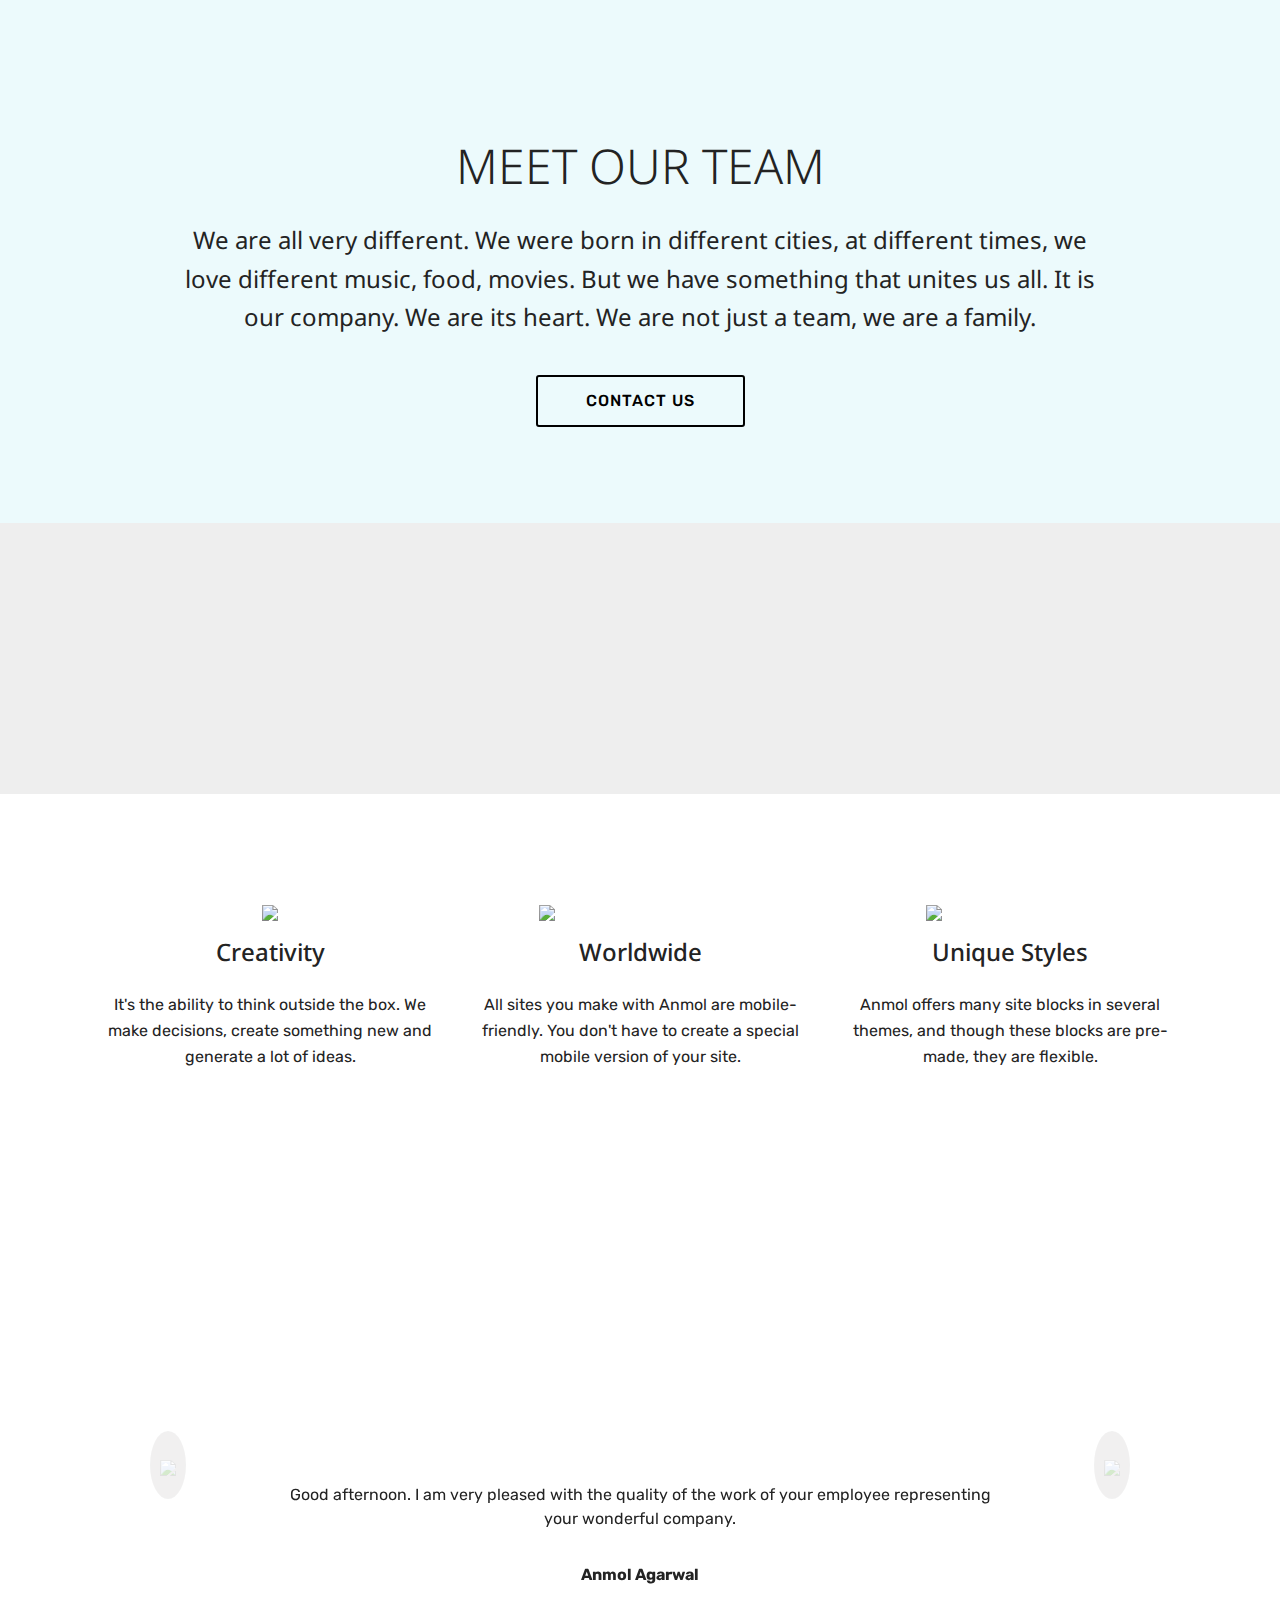
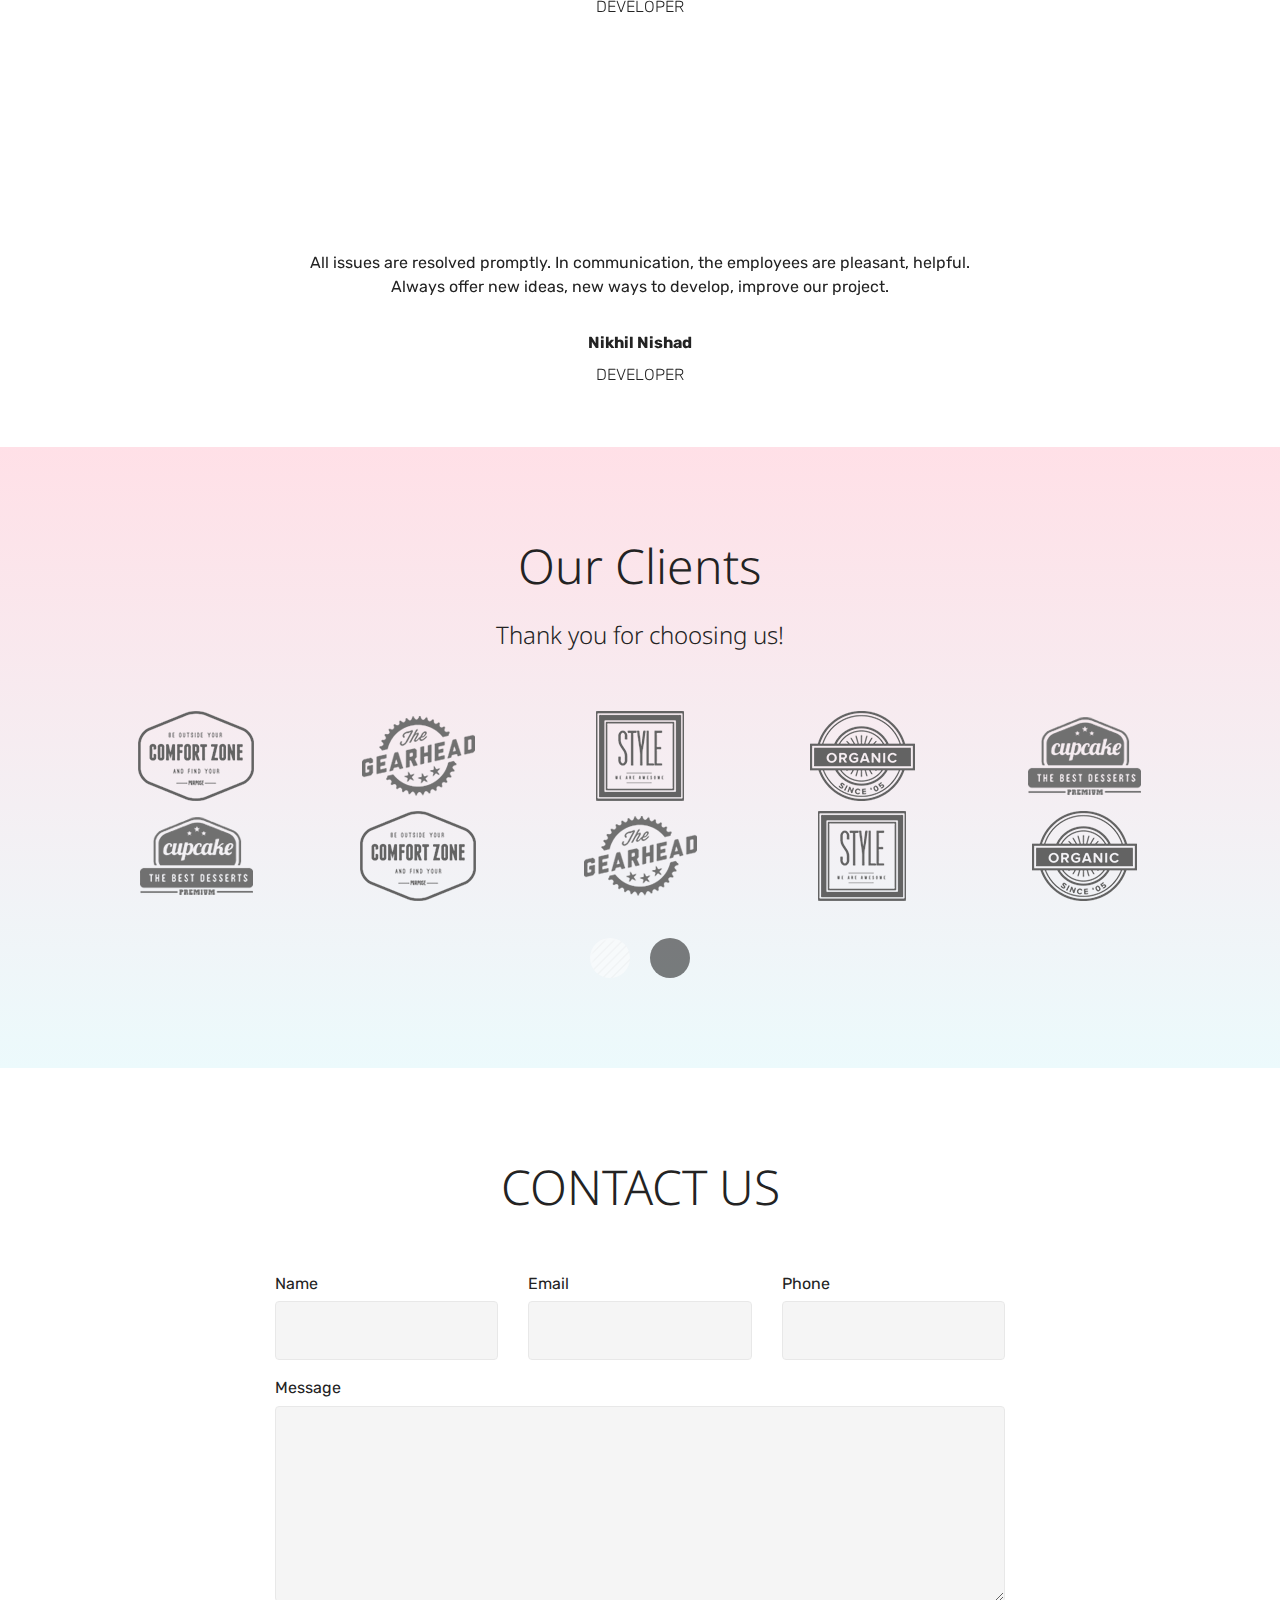
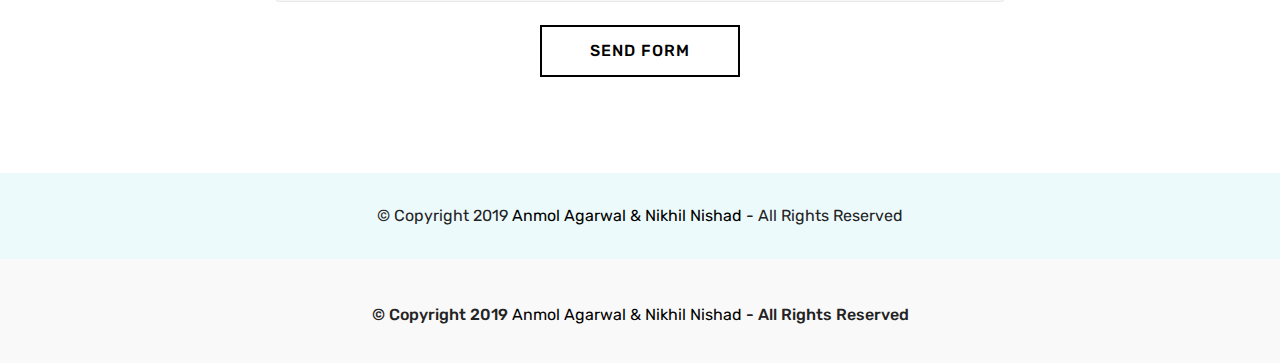
==== Team.html @ 80d2af0b "first commit" ====
<!DOCTYPE html>
<!-- saved from url=(0063)https://Anmol.com/bootstrap-template/about-us-page-template/ -->
<html class="desktop mbr-site-loaded gr__Anmol_com"><head><meta http-equiv="Content-Type" content="text/html; charset=UTF-8">
  <!-- Site made with Anmol Website Builder v4.3.5, https://Anmol.com -->
  
  <meta http-equiv="X-UA-Compatible" content="IE=edge">
  <meta name="generator" content="Anmol v4.3.5, Anmol.com">
  <meta name="viewport" content="width=device-width, initial-scale=1">
  <link rel="shortcut icon" href="https://Anmol.com/bootstrap-template/about-us-page-template/assets/images/logo2.png" type="image/x-icon">
  <meta name="description" content="Latest Bootstrap HTML5 About Us Page Template - Free Download">
  <title>About Us</title>
  <link rel="stylesheet" href="./Free HTML Bootstrap About Us Page Template_files/Anmol-icons.css">
  <link rel="stylesheet" href="./Free HTML Bootstrap About Us Page Template_files/tether.min.css">
  <link rel="stylesheet" href="./Free HTML Bootstrap About Us Page Template_files/bootstrap.min.css">
  <link rel="stylesheet" href="./Free HTML Bootstrap About Us Page Template_files/bootstrap-grid.min.css">
  <link rel="stylesheet" href="./Free HTML Bootstrap About Us Page Template_files/bootstrap-reboot.min.css">
  <link rel="stylesheet" href="./Free HTML Bootstrap About Us Page Template_files/style.css">
  <link rel="stylesheet" href="./Free HTML Bootstrap About Us Page Template_files/style(1).css">
  <link rel="stylesheet" href="./Free HTML Bootstrap About Us Page Template_files/mbr-additional.css" type="text/css">
  
  
  
</head>
<body data-gr-c-s-loaded="true"><section id="top-1" class="engine"> Anmol v4.3.5</section>



<!--
<section class="menu cid-qyvfob1Ur0" once="menu" id="menu2-6" data-rv-view="756">

    

    <nav class="navbar navbar-expand beta-menu navbar-dropdown align-items-center navbar-fixed-top navbar-toggleable-sm">
        <button class="navbar-toggler navbar-toggler-right" type="button" data-toggle="collapse" data-target="#navbarSupportedContent" aria-controls="navbarSupportedContent" aria-expanded="false" aria-label="Toggle navigation">
            <div class="hamburger">
                <span></span>
                <span></span>
                <span></span>
                <span></span>
            </div>
        </button>
        <div class="menu-logo">
            <div class="navbar-brand">
                
                <span class="navbar-caption-wrap"><a class="navbar-caption text-black display-4" href="https://fineanmol.github.io/">
                        About Us 
                    </a></span>
            </div>
        </div>
         <div class="collapse navbar-collapse" id="navbarSupportedContent">
            <ul class="navbar-nav nav-dropdown" data-app-modern-menu="true"><li class="nav-item dropdown"><a class="nav-link link dropdown-toggle text-black display-4" href="https://Anmol.com/bootstrap-template/about-us-page-template/#" data-toggle="dropdown-submenu" aria-expanded="false">
                        
                        BLOCK DEMOS 1</a><div class="dropdown-menu"><a class="dropdown-item text-black display-4" href=#>Slider Header Demo</a><a class="dropdown-item text-black display-4" href="https://Anmol.com/bootstrap-template/video-background.html">Video Background Demo</a><a class="dropdown-item text-black display-4" href="https://Anmol.com/bootstrap-template/footer-template.html">Footer Template</a><a class="dropdown-item text-black display-4" href="https://Anmol.com/bootstrap-template/table-template.html">Table Template</a><a class="dropdown-item text-black display-4" href="https://Anmol.com/bootstrap-template/carousel-template.html">Carousel Template</a><a class="dropdown-item text-black display-4" href="https://Anmol.com/bootstrap-template/blog.html">Gallery Template</a><a class="dropdown-item text-black display-4" href="https://Anmol.com/bootstrap-template/menu-template.html">Menu Template</a><a class="dropdown-item text-black display-4" href="https://Anmol.com/bootstrap-template/navigation-menu-template.html">Navigation Menu Template</a><a class="dropdown-item text-black display-4" href="https://Anmol.com/bootstrap-template/navbar-template.html">Navbar Template</a><a class="dropdown-item text-black display-4" href="https://Anmol.com/bootstrap-template/header-template.html">Header Template</a><a class="dropdown-item text-black display-4" href="https://Anmol.com/bootstrap-template/registration-form-template.html">Registration Form Template</a><a class="dropdown-item text-black display-4" href="https://Anmol.com/bootstrap-template/grid-template.html">Grid Template</a><a class="dropdown-item text-black display-4" href="https://Anmol.com/bootstrap-template/social-network-template.html">Social Network Template</a><a class="dropdown-item text-black display-4" href="https://Anmol.com/bootstrap-template/parallax-template.html">Parallax Template</a><a class="dropdown-item text-black display-4" href="https://Anmol.com/bootstrap-template/parallax-scrolling-template.html">Parallax Scrolling Template</a></div></li>
                <li class="nav-item dropdown"><a class="nav-link link dropdown-toggle text-black display-4" href="https://Anmol.com/bootstrap-template/about-us-page-template/#" data-toggle="dropdown-submenu" aria-expanded="false">
                        
                        BLOCK DEMOS 2</a><div class="dropdown-menu"><a class="dropdown-item text-black display-4" href="https://Anmol.com/bootstrap-template/shopping-cart-template.html">Shopping Cart Template</a><a class="dropdown-item text-black display-4" href="https://Anmol.com/bootstrap-template/contact-form-template.html">Contact Form Template</a><a class="dropdown-item text-black display-4" href="https://Anmol.com/bootstrap-template/list-template.html">List Template</a><a class="dropdown-item text-black display-4" href="https://Anmol.com/bootstrap-template/video-template.html">Video Template</a><a class="dropdown-item text-black display-4" href="https://Anmol.com/bootstrap-template/photo-gallery-template.html">Photo Gallery Template</a><a class="dropdown-item text-black display-4" href="https://Anmol.com/bootstrap-template/map-template.html">Map Template</a><a class="dropdown-item text-black display-4" href="https://Anmol.com/bootstrap-template/faq-template.html">FAQ Template</a><a class="dropdown-item text-black display-4" href="https://Anmol.com/bootstrap-template/slider-template.html">Slider Template</a><a class="dropdown-item text-black display-4" href="https://Anmol.com/bootstrap-template/background-template.html">Video Background Template</a><a class="dropdown-item text-black display-4" href="https://Anmol.com/bootstrap-template/documentation-template.html">Documentation Template</a><a class="dropdown-item text-black display-4" href="https://Anmol.com/bootstrap-template/article-template.html">Article Template</a><a class="dropdown-item text-black display-4" href="https://Anmol.com/bootstrap-template/google-maps-template.html">Google Maps Template</a><a class="dropdown-item text-black display-4" href="https://Anmol.com/bootstrap-template/form-templates.html">Form Templates </a><a class="dropdown-item text-black display-4" href="https://Anmol.com/bootstrap-template/tab-template.html">Tab Template</a><a class="dropdown-item text-black display-4" href="https://Anmol.com/bootstrap-template/video-gallery-template.html">Video Gallery Template</a></div></li>
                
                <li class="nav-item dropdown">
                    <a class="nav-link link dropdown-toggle text-black display-4" href="https://Anmol.com/bootstrap-template/about-us-page-template/#" data-toggle="dropdown-submenu" aria-expanded="false">SITE TEMPLATES 1</a><div class="dropdown-menu"><a class="dropdown-item text-black display-4" href="https://Anmol.com/bootstrap-template/one-page.html">Bootstrap One Page Template<br></a><a class="dropdown-item text-black display-4" href="https://Anmol.com/bootstrap-template/blog.html">Bootstrap Blog Template Demo<br></a><a class="dropdown-item text-black display-4" href="https://Anmol.com/bootstrap-template/real-estate-template/">Bootstrap Real Estate Template<br></a><a class="dropdown-item text-black display-4" href="https://Anmol.com/bootstrap-template/restaurant-template/">Bootstrap Restaurant Template<br></a><a class="dropdown-item text-black display-4" href="https://Anmol.com/bootstrap-template/travel-template/">Bootstrap Travel Template<br></a><a class="dropdown-item text-black display-4" href="https://Anmol.com/bootstrap-template/wedding-template/">Bootstrap Wedding Template<br></a><a class="dropdown-item text-black display-4" href="https://Anmol.com/bootstrap-template/hotel-template/">Bootstrap Hotel Template<br></a><a class="dropdown-item text-black display-4" href="https://Anmol.com/bootstrap-template/landing-page-template/">Bootstrap Landing Page Template<br></a><a class="dropdown-item text-black display-4" href="https://Anmol.com/bootstrap-template/news-template/">News Template<br></a><a class="dropdown-item text-black display-4" href="https://Anmol.com/bootstrap-template/profile-template/">Bootstrap Profile Template<br></a><a class="dropdown-item text-black display-4" href="https://Anmol.com/bootstrap-template/education-template/">Bootstrap Education Template<br></a><a class="dropdown-item text-black display-4" href="https://Anmol.com/bootstrap-template/coming-soon-template/">Bootstrap Coming Soon Template<br></a><a class="dropdown-item text-black display-4" href="https://Anmol.com/bootstrap-template/error-page-template/">Bootstrap Error Page Template<br></a><a class="dropdown-item text-black display-4" href="https://Anmol.com/bootstrap-template/event-template/">Bootstrap Event Template<br></a></div>
                </li><li class="nav-item dropdown"><a class="nav-link link dropdown-toggle text-black display-4" href="https://Anmol.com/bootstrap-template/about-us-page-template/#" aria-expanded="false" data-toggle="dropdown-submenu">SITE TEMPLATES 2</a><div class="dropdown-menu"><a class="dropdown-item text-black display-4" href="https://Anmol.com/bootstrap-template/about-us-page-template/" aria-expanded="false">Bootstrap About Us Page Template</a><a class="dropdown-item text-black display-4" href="https://Anmol.com/bootstrap-template/agency-template/" aria-expanded="false">Bootstrap Agency Template</a><a class="dropdown-item text-black display-4" href="https://Anmol.com/bootstrap-template/application-template/" aria-expanded="false">Bootstrap Application Template</a><a class="dropdown-item text-black display-4" href="https://Anmol.com/bootstrap-template/business-template/" aria-expanded="false">Bootstrap Business Template</a><a class="dropdown-item text-black display-4" href="https://Anmol.com/bootstrap-template/corporate-template/" aria-expanded="false">Bootstrap Corporate Template</a><a class="dropdown-item text-black display-4" href="https://Anmol.com/bootstrap-template/homepage-template/" aria-expanded="false">Bootstrap Homepage Template</a><a class="dropdown-item text-black display-4" href="https://Anmol.com/bootstrap-template/magazine-template/" aria-expanded="false">Bootstrap Magazine Template</a><a class="dropdown-item text-black display-4" href="https://Anmol.com/bootstrap-template/agency-template/multi-page-template.html" aria-expanded="false">Bootstrap Multi Page Template</a><a class="dropdown-item text-black display-4" href="https://Anmol.com/bootstrap-template/personal-website-template/" aria-expanded="false">Personal Website Template</a><a class="dropdown-item text-black display-4" href="https://Anmol.com/bootstrap-template/photography-template/" aria-expanded="false">Bootstrap Photography Template</a><a class="dropdown-item text-black display-4" href="https://Anmol.com/bootstrap-template/store-template/" aria-expanded="false">Bootstrap Store Template</a><a class="dropdown-item text-black display-4" href="https://Anmol.com/bootstrap-template/web-application-template/" aria-expanded="false">Bootstrap Web Application Template</a></div></li>
                
                <li class="nav-item dropdown">
                    <a class="nav-link link text-black dropdown-toggle display-4" href="https://Anmol.com/bootstrap-template/about-us-page-template/#" data-toggle="dropdown-submenu" aria-expanded="false">
                        SITE TEMPLATES 3</a><div class="dropdown-menu">
                    <a class="text-black dropdown-item display-4" href="https://Anmol.com/bootstrap-template/bootstrap-basic-template/">Bootstrap Basic Template<br></a>
                    <a class="text-black dropdown-item display-4" href="https://Anmol.com/bootstrap-template/bootstrap-starter-template/">Bootstrap Starter Template<br></a>
                    <a class="text-black dropdown-item display-4" href="https://Anmol.com/bootstrap-template/download-bootstrap-template/">Download Bootstrap Template<br></a>
                    <a class="text-black dropdown-item display-4" href="https://Anmol.com/bootstrap-template/bootstrap-login-page-template/">Bootstrap Login Form Template<br></a>
                    <a class="text-black dropdown-item display-4" href="https://Anmol.com/bootstrap-template/bootstrap-single-page-template/">Bootstrap Single Page Template<br></a>
                    <a class="text-black dropdown-item display-4" href="https://Anmol.com/bootstrap-template/bootstrap-ecommerce-template/">Bootstrap eCommerce Template<br></a>
                    <a class="text-black dropdown-item display-4" href="https://Anmol.com/bootstrap-template/bootstrap-portfolio-template/">Bootstrap Portfolio Template<br></a>
                    <a class="text-black dropdown-item display-4" href="https://Anmol.com/bootstrap-template/bootstrap-one-page-template/">Bootstrap One Page Template<br></a>
                    <a class="text-black dropdown-item display-4" href="https://Anmol.com/bootstrap-template/best-bootstrap-templates/">Best Bootstrap Templates<br></a>
                    <a class="text-black dropdown-item display-4" href="https://Anmol.com/bootstrap-template/free-html5-bootstrap-templates/">Free html5 Bootstrap Templates<br></a>
                    <a class="text-black dropdown-item display-4" href="https://Anmol.com/bootstrap-template/premium-bootstrap-templates/">Premium Bootstrap Templates<br></a>
                    <a class="text-black dropdown-item display-4" href="https://Anmol.com/bootstrap-template/bootstrap-responsive-website-templates/">Bootstrap Responsive Website Templates<br></a>
                    <a class="text-black dropdown-item display-4" href="https://Anmol.com/bootstrap-template/bootstrap-page-templates/">Bootstrap Page Templates<br></a>
                    <a class="text-black dropdown-item display-4" href="https://Anmol.com/bootstrap-template/simple-bootstrap-template/">Simple Bootstrap Template<br></a>
                    <a class="text-black dropdown-item display-4" href="https://Anmol.com/bootstrap-template/bootstrap-design-templates/">Bootstrap Design Templates<br></a>
                    <a class="text-black dropdown-item display-4" href="https://Anmol.com/bootstrap-template/bootstrap-templates-examples/">Bootstrap Templates Examples<br></a>
                    <a class="text-black dropdown-item display-4" href="https://Anmol.com/bootstrap-template/bootstrap-landing-page-template/">Bootstrap Landing Page Template<br></a>
                    <a class="text-black dropdown-item display-4" href="https://Anmol.com/bootstrap-template/bootstrap-theme-template/">Bootstrap Theme Template<br></a>
                    <a class="text-black dropdown-item display-4" href="https://Anmol.com/bootstrap-template/bootstrap-layout-templates/">Bootstrap Layout Templates<br></a>
                    <a class="text-black dropdown-item display-4" href="https://Anmol.com/bootstrap-template/bootstrap-sample-template/">Bootstrap Sample Template<br></a>
                    <a class="text-black dropdown-item display-4" href="https://Anmol.com/bootstrap-template/bootstrap-basic-template/">Bootstrap Basic Template<br></a></div>
                </li>
                
                
                </ul>
            <div class="navbar-buttons mbr-section-btn"><a class="btn btn-sm btn-primary display-4" href="https://Anmol.com/Anmol-free-templates.zip">
                    
                    DOWNLOAD NOW!</a></div>
        </div>
    </nav>
</section>
-->

<section class="header1 cid-qyvisAZ1Bw" id="header1-7" data-rv-view="758">

    

    

    <div class="container">
        <div class="row justify-content-md-center">
            <div class="mbr-white col-md-10">
                
                <h3 class="mbr-section-subtitle align-center mbr-light pb-3 mbr-fonts-style display-2">MEET OUR TEAM</h3>
                <p class="mbr-text align-center pb-3 mbr-fonts-style display-5">
                    We are all very different. We were born in different cities, at different times, we love different music, food, movies. But we have something that unites us all. It is our company. We are its heart. We are not just a team, we are a family.
                </p>
                <div class="mbr-section-btn align-center"><a class="btn btn-md btn-black-outline display-4" href="https://Anmol.com/bootstrap-template/about-us-page-template/index.html#form1-4">
                        CONTACT US</a></div>
            </div>
        </div>
    </div>

</section>

<section class="header1 cid-qyvcqB36eR" id="header1-0" data-rv-view="761">

    

    

    <div class="container">
        <div class="row justify-content-md-center">
            <div class="mbr-white col-md-10">
                
                
                
                
            </div>
        </div>
    </div>

</section>

<section class="features1 cid-qyvcAqZyNq" id="features1-1" data-rv-view="764">
    
    

    
    <div class="container">
        <div class="media-container-row">

            <div class="card p-3 col-12 col-md-6 col-lg-4">
               <!-- <div class="card-img pb-3">
                    
                    <span class="mbr-iconfont mbri-users" style="color: rgb(0, 0, 0);" media-simple="true"></span>
                </div>-->
                <div class="card-box"><center>
                    <img src="C:\Users\Anmol\Desktop\Free HTML Bootstrap About Us Page Template_files\Creativity.jpg" ></center>
                    <h4 class="card-title py-3 mbr-fonts-style display-5">
                        Creativity</h4>
                    <p class="mbr-text mbr-fonts-style display-7">
                        It's the ability to think outside the box. We make decisions, create something new and generate a lot of ideas.
                    </p>
                </div>
            </div>

            <div class="card p-3 col-12 col-md-6 col-lg-4">
                <!--<div class="card-img pb-3">
                    <span class="mbr-iconfont mbri-globe" style="color: rgb(0, 0, 0);" media-simple="true"></span>
                </div>-->
                <div class="card-box">
                     <img src="C:\Users\Anmol\Desktop\Free HTML Bootstrap About Us Page Template_files\worldwide.jpg"  style="margin-left: 20%"></center>
                    <h4 class="card-title py-3 mbr-fonts-style display-5">
                        Worldwide</h4>
                    <p class="mbr-text mbr-fonts-style display-7">
                        All sites you make with Anmol are mobile-friendly. You don't have to create a special mobile version of your site.
                    </p>
                </div>
            </div>

            <div class="card p-3 col-12 col-md-6 col-lg-4">
                <!--<div class="card-img pb-3">
                    <span class="mbr-iconfont mbri-smile-face" style="color: rgb(0, 0, 0);" media-simple="true"></span>
                </div>-->
                <div class="card-box">
                     <img src="C:\Users\Anmol\Desktop\Free HTML Bootstrap About Us Page Template_files\unique.jpg" style="margin-left: 25%;margin-right: 50%"></center>
                    <h4 class="card-title py-3 mbr-fonts-style display-5">
                        Unique Styles
                    </h4>
                    <p class="mbr-text mbr-fonts-style display-7">
                        Anmol offers many site blocks in several themes, and though these blocks are pre-made, they are flexible.
                    </p>
                </div>
            </div>

            

        </div>

    </div>

</section>

<section class="carousel slide testimonials-slider cid-qyvf5AQs7c" id="testimonials-slider1-3" data-rv-view="767">
    
    

    

    <div class="container text-center">
        

        <div class="carousel slide" data-ride="carousel" role="listbox" id="testimonials-slider1-3-carousel">
            <div class="carousel-inner">
                
                
            <div class="carousel-item">
                    <div class="user col-md-8">
                        <div class="user_image">
                            <img src="https://avatars0.githubusercontent.com/u/24794539?s=460&v=4" alt="" title="" media-simple="true">
                        </div>
                        <div class="user_text pb-3">
                            <p class="mbr-fonts-style display-7">
                                Good afternoon. I am very pleased with the quality of the work of your employee representing your wonderful company.
                            </p>
                        </div>
                        <div class="user_name mbr-bold pb-2 mbr-fonts-style display-7">
                            Anmol Agarwal
                        </div>
                        <div class="user_desk mbr-light mbr-fonts-style display-7">
                            DEVELOPER
                        </div>
                    </div>
                </div><div class="carousel-item active">
                    <div class="user col-md-8">
                        <div class="user_image">
                            <img src="https://avatars3.githubusercontent.com/u/30749859?s=460&v=4" alt="" title="" media-simple="true">
                        </div>
                        <div class="user_text pb-3">
                            <p class="mbr-fonts-style display-7">
                                All issues are resolved promptly. In communication, the employees are pleasant, helpful. Always offer new ideas, new ways to develop, improve our project.
                            </p>
                        </div>
                        <div class="user_name mbr-bold pb-2 mbr-fonts-style display-7">
                            Nikhil Nishad
                        </div>
                        <div class="user_desk mbr-light mbr-fonts-style display-7">
                            DEVELOPER
                        </div>
                    </div>
                </div></div>

            <div class="carousel-controls">
                <a class="carousel-control-prev" role="button" data-slide="prev" href="https://Anmol.com/bootstrap-template/about-us-page-template/#testimonials-slider1-3-carousel">
                    
                  <span aria-hidden="true" class="mbri-arrow-prev mbr-iconfont"><img src="C:\Users\Anmol\Desktop\Free HTML Bootstrap About Us Page Template_files\previous-32.png"></span>
                  <span class="sr-only">Previous</span>
                </a>
                
                <a class="carousel-control-next" role="button" data-slide="next" href="https://Anmol.com/bootstrap-template/about-us-page-template/#testimonials-slider1-3-carousel">
                    
                  <span aria-hidden="true" class="mbri-arrow-next mbr-iconfont"><img src="C:\Users\Anmol\Desktop\Free HTML Bootstrap About Us Page Template_files\next-32.png"></span>
                   
                  <span class="sr-only">Next</span>
                </a>
            </div>
        </div>
    </div>
</section>

<section class="clients cid-qyvf5b5WEt" id="clients-2" data-rv-view="777">
      

    
        <div class="container mb-5">
            <div class="media-container-row">
                <div class="col-12 align-center">
                    <h2 class="mbr-section-title pb-3 mbr-fonts-style display-2">
                        Our Clients
                    </h2>
                    <h3 class="mbr-section-subtitle mbr-light mbr-fonts-style display-5">Thank you for choosing us!</h3>
                </div>
            </div>
        </div>

    <div class="container">
        <div class="carousel slide" data-ride="carousel" role="listbox" id="clients-2-carousel">
            <div class="carousel-inner slides5" data-visible="5">
                
                
                
                
                
            <div class="carousel-item">
                    <div class="media-container-row">
                        <div class="col-md-12 col-lg-15">
                            <div class="wrap-img ">
                                <img src="./Free HTML Bootstrap About Us Page Template_files/1.png" class="img-responsive clients-img" media-simple="true">
                            </div>
                        </div>
                    <div class="col-md-12 col-lg-15 cloneditem-1 clonedCol" data-cloned-index="1">
                            <div class="wrap-img ">
                                <img src="./Free HTML Bootstrap About Us Page Template_files/2.png" class="img-responsive clients-img" media-simple="true">
                            </div>
                        </div><div class="col-md-12 col-lg-15 cloneditem-2 clonedCol" data-cloned-index="2">
                            <div class="wrap-img ">
                                <img src="./Free HTML Bootstrap About Us Page Template_files/3.png" class="img-responsive clients-img" media-simple="true">
                            </div>
                        </div><div class="col-md-12 col-lg-15 cloneditem-3 clonedCol" data-cloned-index="3">
                            <div class="wrap-img ">
                                <img src="./Free HTML Bootstrap About Us Page Template_files/4.png" class="img-responsive clients-img" media-simple="true">
                            </div>
                        </div><div class="col-md-12 col-lg-15 cloneditem-4 clonedCol" data-cloned-index="4">
                            <div class="wrap-img ">
                                <img src="./Free HTML Bootstrap About Us Page Template_files/5.png" class="img-responsive clients-img" media-simple="true">
                            </div>
                        </div></div>
                </div><div class="carousel-item">
                    <div class="media-container-row">
                        <div class="col-md-12 col-lg-15">
                            <div class="wrap-img ">
                                <img src="./Free HTML Bootstrap About Us Page Template_files/2.png" class="img-responsive clients-img" media-simple="true">
                            </div>
                        </div>
                    <div class="col-md-12 col-lg-15 cloneditem-1 clonedCol" data-cloned-index="2">
                            <div class="wrap-img ">
                                <img src="./Free HTML Bootstrap About Us Page Template_files/3.png" class="img-responsive clients-img" media-simple="true">
                            </div>
                        </div><div class="col-md-12 col-lg-15 cloneditem-2 clonedCol" data-cloned-index="3">
                            <div class="wrap-img ">
                                <img src="./Free HTML Bootstrap About Us Page Template_files/4.png" class="img-responsive clients-img" media-simple="true">
                            </div>
                        </div><div class="col-md-12 col-lg-15 cloneditem-3 clonedCol" data-cloned-index="4">
                            <div class="wrap-img ">
                                <img src="./Free HTML Bootstrap About Us Page Template_files/5.png" class="img-responsive clients-img" media-simple="true">
                            </div>
                        </div><div class="col-md-12 col-lg-15 cloneditem-4 clonedCol" data-cloned-index="0">
                            <div class="wrap-img ">
                                <img src="./Free HTML Bootstrap About Us Page Template_files/1.png" class="img-responsive clients-img" media-simple="true">
                            </div>
                        </div></div>
                </div><div class="carousel-item">
                    <div class="media-container-row">
                        <div class="col-md-12 col-lg-15">
                            <div class="wrap-img ">
                                <img src="./Free HTML Bootstrap About Us Page Template_files/3.png" class="img-responsive clients-img" media-simple="true">
                            </div>
                        </div>
                    <div class="col-md-12 col-lg-15 cloneditem-1 clonedCol" data-cloned-index="3">
                            <div class="wrap-img ">
                                <img src="./Free HTML Bootstrap About Us Page Template_files/4.png" class="img-responsive clients-img" media-simple="true">
                            </div>
                        </div><div class="col-md-12 col-lg-15 cloneditem-2 clonedCol" data-cloned-index="4">
                            <div class="wrap-img ">
                                <img src="./Free HTML Bootstrap About Us Page Template_files/5.png" class="img-responsive clients-img" media-simple="true">
                            </div>
                        </div><div class="col-md-12 col-lg-15 cloneditem-3 clonedCol" data-cloned-index="0">
                            <div class="wrap-img ">
                                <img src="./Free HTML Bootstrap About Us Page Template_files/1.png" class="img-responsive clients-img" media-simple="true">
                            </div>
                        </div><div class="col-md-12 col-lg-15 cloneditem-4 clonedCol" data-cloned-index="1">
                            <div class="wrap-img ">
                                <img src="./Free HTML Bootstrap About Us Page Template_files/2.png" class="img-responsive clients-img" media-simple="true">
                            </div>
                        </div></div>
                </div><div class="carousel-item">
                    <div class="media-container-row">
                        <div class="col-md-12 col-lg-15">
                            <div class="wrap-img ">
                                <img src="./Free HTML Bootstrap About Us Page Template_files/4.png" class="img-responsive clients-img" media-simple="true">
                            </div>
                        </div>
                    <div class="col-md-12 col-lg-15 cloneditem-1 clonedCol" data-cloned-index="4">
                            <div class="wrap-img ">
                                <img src="./Free HTML Bootstrap About Us Page Template_files/5.png" class="img-responsive clients-img" media-simple="true">
                            </div>
                        </div><div class="col-md-12 col-lg-15 cloneditem-2 clonedCol" data-cloned-index="0">
                            <div class="wrap-img ">
                                <img src="./Free HTML Bootstrap About Us Page Template_files/1.png" class="img-responsive clients-img" media-simple="true">
                            </div>
                        </div><div class="col-md-12 col-lg-15 cloneditem-3 clonedCol" data-cloned-index="1">
                            <div class="wrap-img ">
                                <img src="./Free HTML Bootstrap About Us Page Template_files/2.png" class="img-responsive clients-img" media-simple="true">
                            </div>
                        </div><div class="col-md-12 col-lg-15 cloneditem-4 clonedCol" data-cloned-index="2">
                            <div class="wrap-img ">
                                <img src="./Free HTML Bootstrap About Us Page Template_files/3.png" class="img-responsive clients-img" media-simple="true">
                            </div>
                        </div></div>
                </div><div class="carousel-item active">
                    <div class="media-container-row">
                        <div class="col-md-12 col-lg-15">
                            <div class="wrap-img ">
                                <img src="./Free HTML Bootstrap About Us Page Template_files/5.png" class="img-responsive clients-img" media-simple="true">
                            </div>
                        </div>
                    <div class="col-md-12 col-lg-15 cloneditem-1 clonedCol" data-cloned-index="0">
                            <div class="wrap-img ">
                                <img src="./Free HTML Bootstrap About Us Page Template_files/1.png" class="img-responsive clients-img" media-simple="true">
                            </div>
                        </div><div class="col-md-12 col-lg-15 cloneditem-2 clonedCol" data-cloned-index="1">
                            <div class="wrap-img ">
                                <img src="./Free HTML Bootstrap About Us Page Template_files/2.png" class="img-responsive clients-img" media-simple="true">
                            </div>
                        </div><div class="col-md-12 col-lg-15 cloneditem-3 clonedCol" data-cloned-index="2">
                            <div class="wrap-img ">
                                <img src="./Free HTML Bootstrap About Us Page Template_files/3.png" class="img-responsive clients-img" media-simple="true">
                            </div>
                        </div><div class="col-md-12 col-lg-15 cloneditem-4 clonedCol" data-cloned-index="3">
                            <div class="wrap-img ">
                                <img src="./Free HTML Bootstrap About Us Page Template_files/4.png" class="img-responsive clients-img" media-simple="true">
                            </div>
                        </div></div>
                </div></div>
            <div class="carousel-controls">
                <a data-app-prevent-settings="" class="carousel-control carousel-control-prev" role="button" data-slide="prev" href="https://Anmol.com/bootstrap-template/about-us-page-template/#clients-2-carousel">
                    <span aria-hidden="true" class="mbri-left mbr-iconfont"></span>
                    <span class="sr-only">Previous</span>
                </a>
                <a data-app-prevent-settings="" class="carousel-control carousel-control-next" role="button" data-slide="next" href="https://Anmol.com/bootstrap-template/about-us-page-template/#clients-2-carousel">
                    <span aria-hidden="true" class="mbri-right mbr-iconfont"></span>
                    <span class="sr-only">Next</span>
                </a>
            </div>
        </div>
    </div>
</section>

<section class="mbr-section form1 cid-qyvf9K0GGo" id="form1-4" data-rv-view="791">

    

    
    <div class="container">
        <div class="row justify-content-center">
            <div class="title col-12 col-lg-8">
                <h2 class="mbr-section-title align-center pb-3 mbr-fonts-style display-2">
                    CONTACT US</h2>
                
            </div>
        </div>
    </div>
    <div class="container">
        <div class="row justify-content-center">
            <div class="media-container-column col-lg-8" data-form-type="formoid">
                    <div data-form-alert="" hidden="">
                        Thanks for filling out the form!
                    </div>
            
                    <form class="mbr-form" action="#" method="post" data-form-title="Contact Us Form"><input type="hidden" data-form-email="true" value="#">
                        <div class="row row-sm-offset">
                            <div class="col-md-4 multi-horizontal" data-for="name">
                                <div class="form-group">
                                    <label class="form-control-label mbr-fonts-style display-7" for="name-form1-4">Name</label>
                                    <input type="text" class="form-control" name="name" data-form-field="Name" required="" id="name-form1-4">
                                </div>
                            </div>
                            <div class="col-md-4 multi-horizontal" data-for="email">
                                <div class="form-group">
                                    <label class="form-control-label mbr-fonts-style display-7" for="email-form1-4">Email</label>
                                    <input type="email" class="form-control" name="email" data-form-field="Email" required="" id="email-form1-4">
                                </div>
                            </div>
                            <div class="col-md-4 multi-horizontal" data-for="phone">
                                <div class="form-group">
                                    <label class="form-control-label mbr-fonts-style display-7" for="phone-form1-4">Phone</label>
                                    <input type="tel" class="form-control" name="phone" data-form-field="Phone" id="phone-form1-4">
                                </div>
                            </div>
                        </div>
                        <div class="form-group" data-for="message">
                            <label class="form-control-label mbr-fonts-style display-7" for="message-form1-4">Message</label>
                            <textarea type="text" class="form-control" name="message" rows="7" data-form-field="Message" id="message-form1-4"></textarea>
                        </div>
            
                        <span class="input-group-btn"><button href="" type="submit" class="btn btn-form btn-black-outline display-4">SEND FORM</button></span>
                    </form>
            </div>
        </div>
    </div>
</section>

<section once="" class="cid-qyvfbdUvMJ" id="footer6-5" data-rv-view="794">

    

    

    <div class="container">
        <div class="media-container-row align-center mbr-white">
            <div class="col-12">
                <p class="mbr-text mb-0 mbr-fonts-style display-7">
                    © Copyright 2019 <a href="https://fineanmol.github.io/" class="text-black">Anmol Agarwal & Nikhil Nishad</a> - All Rights Reserved
                </p>
            </div>
        </div>
    </div>
</section>






<!--
<section class="cid-qvRdtqHb4A" id="video3-m6" data-rv-view="9557">
    <figure class="mbr-figure align-center container">
        <div class="video-block align-center" style="width: 80%;">
            <div><iframe class="mbr-embedded-video" src="./Free HTML Bootstrap About Us Page Template_files/hGaQaBeUfGw.html" width="1280" height="720" frameborder="0" allowfullscreen="" style="height: 499.5px;"></iframe></div>
        </div>
    </figure>
</section>
-->

<section class="mbr-section content4 cid-qxWA1sL9mH" id="content4-oq" data-rv-view="9508">
    <div class="container">
        <div class="media-container-row">
            <div class="title col-12 col-md-8">
                <h2 class="align-center pb-3 mbr-fonts-style display-7"><br>© Copyright 2019 <a href="https://fineanmol.github.io/" class="text-black">Anmol Agarwal & Nikhil Nishad</a> - All Rights Reserved </h2>
            </div>
        </div>
    </div>
</section>

  <script src="./Free HTML Bootstrap About Us Page Template_files/jquery.min.js.download"></script>
  <script src="./Free HTML Bootstrap About Us Page Template_files/popper.min.js.download"></script>
  <script src="./Free HTML Bootstrap About Us Page Template_files/tether.min.js.download"></script>
  <script src="./Free HTML Bootstrap About Us Page Template_files/bootstrap.min.js.download"></script>
  <script src="./Free HTML Bootstrap About Us Page Template_files/script.min.js.download"></script>
  <script src="./Free HTML Bootstrap About Us Page Template_files/jquery.touch-swipe.min.js.download"></script>
  <script src="./Free HTML Bootstrap About Us Page Template_files/bootstrap-carousel-swipe.js.download"></script>
  <script src="./Free HTML Bootstrap About Us Page Template_files/smooth-scroll.js.download"></script>
  <script src="./Free HTML Bootstrap About Us Page Template_files/script.js.download"></script>
  <script src="./Free HTML Bootstrap About Us Page Template_files/formoid.min.js.download"></script>
  
  


<script type="text/javascript" id="">!function(b,e,f,g,a,c,d){b.fbq||(a=b.fbq=function(){a.callMethod?a.callMethod.apply(a,arguments):a.queue.push(arguments)},b._fbq||(b._fbq=a),a.push=a,a.loaded=!0,a.version="2.0",a.queue=[],c=e.createElement(f),c.async=!0,c.src=g,d=e.getElementsByTagName(f)[0],d.parentNode.insertBefore(c,d))}(window,document,"script","https://connect.facebook.net/en_US/fbevents.js");fbq("init","1123285727682531");fbq("set","agent","tmgoogletagmanager","1123285727682531");fbq("track","PageView");</script>
<noscript><img height="1" width="1" style="display:none" src="https://www.facebook.com/tr?id=1123285727682531&amp;ev=PageView&amp;noscript=1"></noscript>
<script type="text/javascript" id="">var myDomain="my.Anmol.com",links=document.getElementsByTagName("a");Array.prototype.forEach.call(links,function(a){0<=a.href.indexOf(myDomain)&&(a.search+=(0<a.search.length?"\x26":"")+"mbrui\x3d"+google_tag_manager["GTM-PFK425"].macro(12))});</script><script src="./Free HTML Bootstrap About Us Page Template_files/f(1).txt"></script></body></html>
---- Free HTML Bootstrap About Us Page Template_files/style.css ----
.navbar-dropdown {
  left: 0;
  padding: 0;
  position: absolute;
  right: 0;
  top: 0;
  transition: all 0.45s ease;
  z-index: 1030;
  background: #282828; }
  .navbar-dropdown .navbar-logo {
    margin-right: 0.8rem;
    transition: margin 0.3s ease-in-out;
    vertical-align: middle; }
    .navbar-dropdown .navbar-logo img {
      height: 3.125rem;
      transition: all 0.3s ease-in-out; }
    .navbar-dropdown .navbar-logo.mbr-iconfont {
      font-size: 3.125rem;
      line-height: 3.125rem; }
  .navbar-dropdown .navbar-caption {
    font-weight: 700;
    white-space: normal;
    vertical-align: -4px;
    line-height: 3.125rem !important; }
    .navbar-dropdown .navbar-caption, .navbar-dropdown .navbar-caption:hover {
      color: inherit;
      text-decoration: none; }
  .navbar-dropdown .mbr-iconfont + .navbar-caption {
    vertical-align: -1px; }
  .navbar-dropdown.navbar-fixed-top {
    position: fixed; }
  .navbar-dropdown .navbar-brand span {
    vertical-align: -4px; }
  .navbar-dropdown.bg-color.transparent {
    background: none; }
  .navbar-dropdown.navbar-short .navbar-brand {
    padding: 0.625rem 0; }
    .navbar-dropdown.navbar-short .navbar-brand span {
      vertical-align: -1px; }
  .navbar-dropdown.navbar-short .navbar-caption {
    line-height: 2.375rem !important;
    vertical-align: -2px; }
  .navbar-dropdown.navbar-short .navbar-logo {
    margin-right: 0.5rem; }
    .navbar-dropdown.navbar-short .navbar-logo img {
      height: 2.375rem; }
    .navbar-dropdown.navbar-short .navbar-logo.mbr-iconfont {
      font-size: 2.375rem;
      line-height: 2.375rem; }
  .navbar-dropdown.navbar-short .mbr-table-cell {
    height: 3.625rem; }
  .navbar-dropdown .navbar-close {
    left: 0.6875rem;
    position: fixed;
    top: 0.75rem;
    z-index: 1000; }
  .navbar-dropdown .hamburger-icon {
    content: "";
    display: inline-block;
    vertical-align: middle;
    width: 16px;
    -webkit-box-shadow: 0 -6px 0 1px #282828,0 0 0 1px #282828,0 6px 0 1px #282828;
    -moz-box-shadow: 0 -6px 0 1px #282828,0 0 0 1px #282828,0 6px 0 1px #282828;
    box-shadow: 0 -6px 0 1px #282828,0 0 0 1px #282828,0 6px 0 1px #282828; }

.dropdown-menu .dropdown-toggle[data-toggle="dropdown-submenu"]::after {
  border-bottom: 0.35em solid transparent;
  border-left: 0.35em solid;
  border-right: 0;
  border-top: 0.35em solid transparent;
  margin-left: 0.3rem; }

.dropdown-menu .dropdown-item:focus {
  outline: 0; }

.nav-dropdown {
  font-size: 0.75rem;
  font-weight: 500;
  height: auto !important; }
  .nav-dropdown .nav-btn {
    padding-left: 1rem; }
  .nav-dropdown .link {
    margin: .667em 1.667em;
    font-weight: 500;
    padding: 0;
    transition: color .2s ease-in-out; }
    .nav-dropdown .link.dropdown-toggle {
      margin-right: 2.583em; }
      .nav-dropdown .link.dropdown-toggle::after {
        margin-left: .25rem;
        border-top: 0.35em solid;
        border-right: 0.35em solid transparent;
        border-left: 0.35em solid transparent;
        border-bottom: 0; }
      .nav-dropdown .link.dropdown-toggle[aria-expanded="true"] {
        margin: 0;
        padding: 0.667em 3.263em  0.667em 1.667em; }
  .nav-dropdown .link::after,
  .nav-dropdown .dropdown-item::after {
    color: inherit; }
  .nav-dropdown .btn {
    font-size: 0.75rem;
    font-weight: 700;
    letter-spacing: 0;
    margin-bottom: 0;
    padding-left: 1.25rem;
    padding-right: 1.25rem; }
  .nav-dropdown .dropdown-menu {
    border-radius: 0;
    border: 0;
    left: 0;
    margin: 0;
    padding-bottom: 1.25rem;
    padding-top: 1.25rem;
    position: relative; }
  .nav-dropdown .dropdown-submenu {
    margin-left: 0.125rem;
    top: 0; }
  .nav-dropdown .dropdown-item {
    font-weight: 500;
    line-height: 2;
    padding: 0.3846em 4.615em 0.3846em 1.5385em;
    position: relative;
    transition: color .2s ease-in-out, background-color .2s ease-in-out; }
    .nav-dropdown .dropdown-item::after {
      margin-top: -0.3077em;
      position: absolute;
      right: 1.1538em;
      top: 50%; }
    .nav-dropdown .dropdown-item:focus, .nav-dropdown .dropdown-item:hover {
      background: none; }

@media (max-width: 767px) {
  .nav-dropdown.navbar-toggleable-sm {
    bottom: 0;
    display: none;
    left: 0;
    overflow-x: hidden;
    position: fixed;
    top: 0;
    transform: translateX(-100%);
    -ms-transform: translateX(-100%);
    -webkit-transform: translateX(-100%);
    width: 18.75rem;
    z-index: 999; } }
.nav-dropdown.navbar-toggleable-xl {
  bottom: 0;
  display: none;
  left: 0;
  overflow-x: hidden;
  position: fixed;
  top: 0;
  transform: translateX(-100%);
  -ms-transform: translateX(-100%);
  -webkit-transform: translateX(-100%);
  width: 18.75rem;
  z-index: 999; }

.nav-dropdown-sm {
  display: block !important;
  overflow-x: hidden;
  overflow: auto;
  padding-top: 3.875rem; }
  .nav-dropdown-sm::after {
    content: "";
    display: block;
    height: 3rem;
    width: 100%; }
  .nav-dropdown-sm.collapse.in ~ .navbar-close {
    display: block !important; }
  .nav-dropdown-sm.collapsing, .nav-dropdown-sm.collapse.in {
    transform: translateX(0);
    -ms-transform: translateX(0);
    -webkit-transform: translateX(0);
    transition: all 0.25s ease-out;
    -webkit-transition: all 0.25s ease-out;
    background: #282828; }
  .nav-dropdown-sm.collapsing[aria-expanded="false"] {
    transform: translateX(-100%);
    -ms-transform: translateX(-100%);
    -webkit-transform: translateX(-100%); }
  .nav-dropdown-sm .nav-item {
    display: block;
    margin-left: 0 !important;
    padding-left: 0; }
  .nav-dropdown-sm .link,
  .nav-dropdown-sm .dropdown-item {
    border-top: 1px dotted rgba(255, 255, 255, 0.1);
    font-size: 0.8125rem;
    line-height: 1.6;
    margin: 0 !important;
    padding: 0.875rem 2.4rem 0.875rem 1.5625rem !important;
    position: relative;
    white-space: normal; }
    .nav-dropdown-sm .link:focus, .nav-dropdown-sm .link:hover,
    .nav-dropdown-sm .dropdown-item:focus,
    .nav-dropdown-sm .dropdown-item:hover {
      background: rgba(0, 0, 0, 0.2) !important;
      color: #c0a375; }
  .nav-dropdown-sm .nav-btn {
    position: relative;
    padding: 1.5625rem 1.5625rem 0 1.5625rem; }
    .nav-dropdown-sm .nav-btn::before {
      border-top: 1px dotted rgba(255, 255, 255, 0.1);
      content: "";
      left: 0;
      position: absolute;
      top: 0;
      width: 100%; }
    .nav-dropdown-sm .nav-btn + .nav-btn {
      padding-top: 0.625rem; }
      .nav-dropdown-sm .nav-btn + .nav-btn::before {
        display: none; }
  .nav-dropdown-sm .btn {
    padding: 0.625rem 0; }
  .nav-dropdown-sm .dropdown-toggle[data-toggle="dropdown-submenu"]::after {
    margin-left: .25rem;
    border-top: 0.35em solid;
    border-right: 0.35em solid transparent;
    border-left: 0.35em solid transparent;
    border-bottom: 0; }
  .nav-dropdown-sm .dropdown-toggle[data-toggle="dropdown-submenu"][aria-expanded="true"]::after {
    border-top: 0;
    border-right: 0.35em solid transparent;
    border-left: 0.35em solid transparent;
    border-bottom: 0.35em solid; }
  .nav-dropdown-sm .dropdown-menu {
    margin: 0;
    padding: 0;
    position: relative;
    top: 0;
    left: 0;
    width: 100%;
    border: 0;
    float: none;
    border-radius: 0;
    background: none; }
  .nav-dropdown-sm .dropdown-submenu {
    left: 100%;
    margin-left: 0.125rem;
    margin-top: -1.25rem;
    top: 0; }

.navbar-toggleable-sm .nav-dropdown .dropdown-menu {
  position: absolute; }

.navbar-toggleable-sm .nav-dropdown .dropdown-submenu {
  left: 100%;
  margin-left: 0.125rem;
  margin-top: -1.25rem;
  top: 0; }

.navbar-toggleable-sm.opened .nav-dropdown .dropdown-menu {
  position: relative; }

.navbar-toggleable-sm.opened .nav-dropdown .dropdown-submenu {
  left: 0;
  margin-left: 00rem;
  margin-top: 0rem;
  top: 0; }

.is-builder .nav-dropdown.collapsing {
  transition: none !important; }

/*# sourceMappingURL=style.css.map */
---- Free HTML Bootstrap About Us Page Template_files/style(1).css ----
/*!
 * Mobirise v4 theme (https://mobirise.com/)
 * Copyright 2017 Mobirise
 */
section {
  background-color: #eeeeee; }

section,
.container,
.container-fluid {
  position: relative;
  word-wrap: break-word; }

a.mbr-iconfont:hover {
  text-decoration: none; }

.article .lead p, .article .lead ul, .article .lead ol, .article .lead pre, .article .lead blockquote {
  margin-bottom: 0; }

a {
  font-style: normal;
  font-weight: 400;
  cursor: pointer; }
  a, a:hover {
    text-decoration: none; }

figure {
  margin-bottom: 0; }

body {
  color: #232323; }

h1, h2, h3, h4, h5, h6,
.h1, .h2, .h3, .h4, .h5, .h6,
.display-1, .display-2, .display-3, .display-4 {
  line-height: 1;
  word-break: break-word;
  word-wrap: break-word; }

b, strong {
  font-weight: bold; }

blockquote {
  padding: 10px 0 10px 20px;
  position: relative;
  border-left: 2px solid;
  border-color: #ff3366; }

input:-webkit-autofill, input:-webkit-autofill:hover, input:-webkit-autofill:focus, input:-webkit-autofill:active {
  transition-delay: 9999s;
  transition-property: background-color, color; }

textarea[type="hidden"] {
  display: none; }

body {
  position: relative; }

section {
  background-position: 50% 50%;
  background-repeat: no-repeat;
  background-size: cover; }
  section .mbr-background-video,
  section .mbr-background-video-preview {
    position: absolute;
    bottom: 0;
    left: 0;
    right: 0;
    top: 0; }

.hidden {
  visibility: hidden; }

.mbr-z-index20 {
  z-index: 20; }

/*! Base colors */
.mbr-white {
  color: #ffffff; }

.mbr-black {
  color: #000000; }

.mbr-bg-white {
  background-color: #ffffff; }

.mbr-bg-black {
  background-color: #000000; }

/*! Text-aligns */
.align-left {
  text-align: left; }

.align-center {
  text-align: center; }

.align-right {
  text-align: right; }

@media (max-width: 767px) {
  .align-left, .align-center, .align-right, .mbr-section-btn, .mbr-section-title {
    text-align: center; } }
/*! Font-weight  */
.mbr-light {
  font-weight: 300; }

.mbr-regular {
  font-weight: 400; }

.mbr-semibold {
  font-weight: 500; }

.mbr-bold {
  font-weight: 700; }

/*! Media  */
.media-size-item {
  -webkit-flex: 1 1 auto;
  -moz-flex: 1 1 auto;
  -ms-flex: 1 1 auto;
  -o-flex: 1 1 auto;
  flex: 1 1 auto; }

.media-content {
  -webkit-flex-basis: 100%;
  flex-basis: 100%; }

.media-container-row {
  display: -ms-flexbox;
  display: -webkit-flex;
  display: flex;
  -webkit-flex-direction: row;
  -ms-flex-direction: row;
  flex-direction: row;
  -webkit-flex-wrap: wrap;
  -ms-flex-wrap: wrap;
  flex-wrap: wrap;
  -webkit-justify-content: center;
  -ms-flex-pack: center;
  justify-content: center;
  -webkit-align-content: center;
  -ms-flex-line-pack: center;
  align-content: center;
  -webkit-align-items: start;
  -ms-flex-align: start;
  align-items: start; }
  .media-container-row .media-size-item {
    width: 400px; }

.media-container-column {
  display: -ms-flexbox;
  display: -webkit-flex;
  display: flex;
  -webkit-flex-direction: column;
  -ms-flex-direction: column;
  flex-direction: column;
  -webkit-flex-wrap: wrap;
  -ms-flex-wrap: wrap;
  flex-wrap: wrap;
  -webkit-justify-content: center;
  -ms-flex-pack: center;
  justify-content: center;
  -webkit-align-content: center;
  -ms-flex-line-pack: center;
  align-content: center;
  -webkit-align-items: stretch;
  -ms-flex-align: stretch;
  align-items: stretch; }
  .media-container-column > * {
    width: 100%; }

@media (min-width: 992px) {
  .media-container-row {
    -webkit-flex-wrap: nowrap;
    -ms-flex-wrap: nowrap;
    flex-wrap: nowrap; } }
figure {
  overflow: hidden; }

figure[mbr-media-size] {
  transition: width 0.1s; }

.mbr-figure img, .mbr-figure iframe {
  display: block;
  width: 100%; }

.card {
  background-color: transparent;
  border: none; }

.card-img {
  text-align: center;
  flex-shrink: 0; }

.media {
  max-width: 100%;
  margin: 0 auto; }

.mbr-figure {
  -ms-flex-item-align: center;
  -ms-grid-row-align: center;
  -webkit-align-self: center;
  align-self: center; }

.media-container > div {
  max-width: 100%; }

.mbr-figure img, .card-img img {
  width: 100%; }

@media (max-width: 991px) {
  .media-size-item {
    width: auto !important; }

  .media {
    width: auto; }

  .mbr-figure {
    width: 100% !important; } }
/*! Buttons */
.mbr-section-btn {
  margin-left: -.25rem;
  margin-right: -.25rem;
  font-size: 0; }

nav .mbr-section-btn {
  margin-left: 0rem;
  margin-right: 0rem; }

/*! Btn icon margin */
.btn .mbr-iconfont, .btn.btn-sm .mbr-iconfont {
  cursor: pointer;
  margin-right: 0.5rem; }

.btn.btn-md .mbr-iconfont, .btn.btn-md .mbr-iconfont {
  margin-right: 0.8rem; }

.mbr-regular {
  font-weight: 400; }

.mbr-semibold {
  font-weight: 500; }

.mbr-bold {
  font-weight: 700; }

[type="submit"] {
  -webkit-appearance: none; }

/*! Full-screen */
.mbr-fullscreen .mbr-overlay {
  min-height: 100vh; }

.mbr-fullscreen {
  display: flex;
  display: -webkit-flex;
  display: -moz-flex;
  display: -ms-flex;
  display: -o-flex;
  align-items: center;
  -webkit-align-items: center;
  min-height: 100vh;
  padding-top: 3rem;
  padding-bottom: 3rem; }

/*! Map */
.map {
  height: 25rem;
  position: relative; }
  .map iframe {
    width: 100%;
    height: 100%; }

/* Form */
.form-asterisk {
  font-family: initial;
  position: absolute;
  top: -2px;
  font-weight: normal; }

/*! Scroll to top arrow */
.mbr-arrow-up {
  bottom: 25px;
  right: 90px;
  position: fixed;
  text-align: right;
  z-index: 5000;
  color: #ffffff;
  font-size: 32px;
  transform: rotate(180deg);
  -webkit-transform: rotate(180deg); }

.mbr-arrow-up a {
  background: rgba(0, 0, 0, 0.2);
  border-radius: 3px;
  color: #fff;
  display: inline-block;
  height: 60px;
  width: 60px;
  outline-style: none !important;
  position: relative;
  text-decoration: none;
  transition: all .3s ease-in-out;
  cursor: pointer;
  text-align: center; }
  .mbr-arrow-up a:hover {
    background-color: rgba(0, 0, 0, 0.4); }
  .mbr-arrow-up a i {
    line-height: 60px; }

.mbr-arrow-up-icon {
  display: block;
  color: #fff; }

.mbr-arrow-up-icon::before {
  content: "\203a";
  display: inline-block;
  font-family: serif;
  font-size: 32px;
  line-height: 1;
  font-style: normal;
  position: relative;
  top: 6px;
  left: -4px;
  -webkit-transform: rotate(-90deg);
  transform: rotate(-90deg); }

/*! Arrow Down */
.mbr-arrow {
  position: absolute;
  bottom: 45px;
  left: 50%;
  width: 60px;
  height: 60px;
  cursor: pointer;
  background-color: rgba(80, 80, 80, 0.5);
  border-radius: 50%;
  -webkit-transform: translateX(-50%);
  transform: translateX(-50%); }
  .mbr-arrow > a {
    display: inline-block;
    text-decoration: none;
    outline-style: none;
    -webkit-animation: arrowdown 1.7s ease-in-out infinite;
    animation: arrowdown 1.7s ease-in-out infinite; }
    .mbr-arrow > a > i {
      position: absolute;
      top: -2px;
      left: 15px;
      font-size: 2rem; }

@keyframes arrowdown {
  0% {
    transform: translateY(0px);
    -webkit-transform: translateY(0px); }
  50% {
    transform: translateY(-5px);
    -webkit-transform: translateY(-5px); }
  100% {
    transform: translateY(0px);
    -webkit-transform: translateY(0px); } }
@-webkit-keyframes arrowdown {
  0% {
    transform: translateY(0px);
    -webkit-transform: translateY(0px); }
  50% {
    transform: translateY(-5px);
    -webkit-transform: translateY(-5px); }
  100% {
    transform: translateY(0px);
    -webkit-transform: translateY(0px); } }
@media (max-width: 500px) {
  .mbr-arrow-up {
    left: 50%;
    right: auto;
    transform: translateX(-50%) rotate(180deg);
    -webkit-transform: translateX(-50%) rotate(180deg); } }
/*Gradients animation*/
@keyframes gradient-animation {
  from {
    background-position: 0% 100%;
    animation-timing-function: ease-in-out; }
  to {
    background-position: 100% 0%;
    animation-timing-function: ease-in-out; } }
@-webkit-keyframes gradient-animation {
  from {
    background-position: 0% 100%;
    animation-timing-function: ease-in-out; }
  to {
    background-position: 100% 0%;
    animation-timing-function: ease-in-out; } }
.bg-gradient {
  background-size: 200% 200%;
  animation: gradient-animation 5s infinite alternate;
  -webkit-animation: gradient-animation 5s infinite alternate; }

.menu .navbar-brand {
  display: -webkit-flex; }
  .menu .navbar-brand span {
    display: flex;
    display: -webkit-flex; }
  .menu .navbar-brand .navbar-caption-wrap {
    display: -webkit-flex; }
  .menu .navbar-brand .navbar-logo img {
    display: -webkit-flex; }
@media (min-width: 768px) and (max-width: 991px) {
  .menu .navbar-toggleable-sm .navbar-nav {
    display: -webkit-box;
    display: -webkit-flex;
    display: -ms-flexbox; } }
@media (min-width: 992px) {
  .menu .navbar-nav.nav-dropdown {
    display: -webkit-flex; }
  .menu .navbar-toggleable-sm .navbar-collapse {
    display: -webkit-flex !important; } }

/*# sourceMappingURL=style.css.map */
.engine {
	position: absolute;
	text-indent: -2400px;
	text-align: center;
	padding: 0;
	top: 0;
	left: -2400px;
}
---- Free HTML Bootstrap About Us Page Template_files/mbr-additional.css ----
@import url(https://fonts.googleapis.com/css?family=Noto+Sans:400,400i,700,700i);
@import url(https://fonts.googleapis.com/css?family=Rubik:300,300i,400,400i,500,500i,700,700i,900,900i);





body {
  font-style: normal;
  line-height: 1.5;
}
.mbr-section-title {
  font-style: normal;
  line-height: 1.2;
}
.mbr-section-subtitle {
  line-height: 1.3;
}
.mbr-text {
  font-style: normal;
  line-height: 1.6;
}
.display-1 {
  font-family: 'Noto Sans', sans-serif;
  font-size: 4.25rem;
}
.display-1 > .mbr-iconfont {
  font-size: 6.8rem;
}
.display-2 {
  font-family: 'Noto Sans', sans-serif;
  font-size: 3rem;
}
.display-2 > .mbr-iconfont {
  font-size: 4.8rem;
}
.display-4 {
  font-family: 'Rubik', sans-serif;
  font-size: 1rem;
}
.display-4 > .mbr-iconfont {
  font-size: 1.6rem;
}
.display-5 {
  font-family: 'Noto Sans', sans-serif;
  font-size: 1.5rem;
}
.display-5 > .mbr-iconfont {
  font-size: 2.4rem;
}
.display-7 {
  font-family: 'Rubik', sans-serif;
  font-size: 1rem;
}
.display-7 > .mbr-iconfont {
  font-size: 1.6rem;
}
/* ---- Fluid typography for mobile devices ---- */
/* 1.4 - font scale ratio ( bootstrap == 1.42857 ) */
/* 100vw - current viewport width */
/* (48 - 20)  48 == 48rem == 768px, 20 == 20rem == 320px(minimal supported viewport) */
/* 0.65 - min scale variable, may vary */
@media (max-width: 768px) {
  .display-1 {
    font-size: 3.4rem;
    font-size: calc( 2.1374999999999997rem + (4.25 - 2.1374999999999997) * ((100vw - 20rem) / (48 - 20)));
    line-height: calc( 1.4 * (2.1374999999999997rem + (4.25 - 2.1374999999999997) * ((100vw - 20rem) / (48 - 20))));
  }
  .display-2 {
    font-size: 2.4rem;
    font-size: calc( 1.7rem + (3 - 1.7) * ((100vw - 20rem) / (48 - 20)));
    line-height: calc( 1.4 * (1.7rem + (3 - 1.7) * ((100vw - 20rem) / (48 - 20))));
  }
  .display-4 {
    font-size: 0.8rem;
    font-size: calc( 1rem + (1 - 1) * ((100vw - 20rem) / (48 - 20)));
    line-height: calc( 1.4 * (1rem + (1 - 1) * ((100vw - 20rem) / (48 - 20))));
  }
  .display-5 {
    font-size: 1.2rem;
    font-size: calc( 1.175rem + (1.5 - 1.175) * ((100vw - 20rem) / (48 - 20)));
    line-height: calc( 1.4 * (1.175rem + (1.5 - 1.175) * ((100vw - 20rem) / (48 - 20))));
  }
}
/* Buttons */
.btn {
  font-weight: 500;
  border-width: 2px;
  font-style: normal;
  letter-spacing: 1px;
  margin: .4rem .8rem;
  white-space: normal;
  -webkit-transition: all 0.3s ease-in-out;
  -moz-transition: all 0.3s ease-in-out;
  transition: all 0.3s ease-in-out;
  padding: 1rem 3rem;
  border-radius: 3px;
  display: inline-flex;
  align-items: center;
  justify-content: center;
  word-break: break-word;
}
.btn-sm {
  font-weight: 500;
  letter-spacing: 1px;
  -webkit-transition: all 0.3s ease-in-out;
  -moz-transition: all 0.3s ease-in-out;
  transition: all 0.3s ease-in-out;
  padding: 0.6rem 1.5rem;
  border-radius: 3px;
}
.btn-md {
  font-weight: 500;
  letter-spacing: 1px;
  margin: .4rem .8rem !important;
  -webkit-transition: all 0.3s ease-in-out;
  -moz-transition: all 0.3s ease-in-out;
  transition: all 0.3s ease-in-out;
  padding: 1rem 3rem;
  border-radius: 3px;
}
.btn-lg {
  font-weight: 500;
  letter-spacing: 1px;
  margin: .4rem .8rem !important;
  -webkit-transition: all 0.3s ease-in-out;
  -moz-transition: all 0.3s ease-in-out;
  transition: all 0.3s ease-in-out;
  padding: 1.2rem 3.2rem;
  border-radius: 3px;
}
.bg-primary {
  background-color: #149dcc !important;
}
.bg-success {
  background-color: #f7ed4a !important;
}
.bg-info {
  background-color: #82786e !important;
}
.bg-warning {
  background-color: #879a9f !important;
}
.bg-danger {
  background-color: #b1a374 !important;
}
.btn-primary,
.btn-primary:active {
  background-color: #149dcc;
  border-color: #149dcc;
  color: #ffffff;
}
.btn-primary:hover,
.btn-primary:focus,
.btn-primary.focus,
.btn-primary.active {
  color: #ffffff;
  background-color: #0d6786;
  border-color: #0d6786;
}
.btn-primary.disabled,
.btn-primary:disabled {
  color: #ffffff !important;
  background-color: #0d6786 !important;
  border-color: #0d6786 !important;
}
.btn-secondary,
.btn-secondary:active {
  background-color: #ff3366;
  border-color: #ff3366;
  color: #ffffff;
}
.btn-secondary:hover,
.btn-secondary:focus,
.btn-secondary.focus,
.btn-secondary.active {
  color: #ffffff;
  background-color: #e50039;
  border-color: #e50039;
}
.btn-secondary.disabled,
.btn-secondary:disabled {
  color: #ffffff !important;
  background-color: #e50039 !important;
  border-color: #e50039 !important;
}
.btn-info,
.btn-info:active {
  background-color: #82786e;
  border-color: #82786e;
  color: #ffffff;
}
.btn-info:hover,
.btn-info:focus,
.btn-info.focus,
.btn-info.active {
  color: #ffffff;
  background-color: #59524b;
  border-color: #59524b;
}
.btn-info.disabled,
.btn-info:disabled {
  color: #ffffff !important;
  background-color: #59524b !important;
  border-color: #59524b !important;
}
.btn-success,
.btn-success:active {
  background-color: #f7ed4a;
  border-color: #f7ed4a;
  color: #ffffff;
}
.btn-success:hover,
.btn-success:focus,
.btn-success.focus,
.btn-success.active {
  color: #ffffff;
  background-color: #eadd0a;
  border-color: #eadd0a;
}
.btn-success.disabled,
.btn-success:disabled {
  color: #ffffff !important;
  background-color: #eadd0a !important;
  border-color: #eadd0a !important;
}
.btn-warning,
.btn-warning:active {
  background-color: #879a9f;
  border-color: #879a9f;
  color: #ffffff;
}
.btn-warning:hover,
.btn-warning:focus,
.btn-warning.focus,
.btn-warning.active {
  color: #ffffff;
  background-color: #617479;
  border-color: #617479;
}
.btn-warning.disabled,
.btn-warning:disabled {
  color: #ffffff !important;
  background-color: #617479 !important;
  border-color: #617479 !important;
}
.btn-danger,
.btn-danger:active {
  background-color: #b1a374;
  border-color: #b1a374;
  color: #ffffff;
}
.btn-danger:hover,
.btn-danger:focus,
.btn-danger.focus,
.btn-danger.active {
  color: #ffffff;
  background-color: #8b7d4e;
  border-color: #8b7d4e;
}
.btn-danger.disabled,
.btn-danger:disabled {
  color: #ffffff !important;
  background-color: #8b7d4e !important;
  border-color: #8b7d4e !important;
}
.btn-white {
  color: #333333 !important;
}
.btn-white,
.btn-white:active {
  background-color: #ffffff;
  border-color: #ffffff;
  color: #ffffff;
}
.btn-white:hover,
.btn-white:focus,
.btn-white.focus,
.btn-white.active {
  color: #ffffff;
  background-color: #d4d4d4;
  border-color: #d4d4d4;
}
.btn-white.disabled,
.btn-white:disabled {
  color: #ffffff !important;
  background-color: #d4d4d4 !important;
  border-color: #d4d4d4 !important;
}
.btn-black,
.btn-black:active {
  background-color: #333333;
  border-color: #333333;
  color: #ffffff;
}
.btn-black:hover,
.btn-black:focus,
.btn-black.focus,
.btn-black.active {
  color: #ffffff;
  background-color: #0d0d0d;
  border-color: #0d0d0d;
}
.btn-black.disabled,
.btn-black:disabled {
  color: #ffffff !important;
  background-color: #0d0d0d !important;
  border-color: #0d0d0d !important;
}
.btn-primary-outline,
.btn-primary-outline:active {
  background: none;
  border-color: #0b566f;
  color: #0b566f;
}
.btn-primary-outline:hover,
.btn-primary-outline:focus,
.btn-primary-outline.focus,
.btn-primary-outline.active {
  color: #ffffff;
  background-color: #149dcc;
  border-color: #149dcc;
}
.btn-primary-outline.disabled,
.btn-primary-outline:disabled {
  color: #ffffff !important;
  background-color: #149dcc !important;
  border-color: #149dcc !important;
}
.btn-secondary-outline,
.btn-secondary-outline:active {
  background: none;
  border-color: #cc0033;
  color: #cc0033;
}
.btn-secondary-outline:hover,
.btn-secondary-outline:focus,
.btn-secondary-outline.focus,
.btn-secondary-outline.active {
  color: #ffffff;
  background-color: #ff3366;
  border-color: #ff3366;
}
.btn-secondary-outline.disabled,
.btn-secondary-outline:disabled {
  color: #ffffff !important;
  background-color: #ff3366 !important;
  border-color: #ff3366 !important;
}
.btn-info-outline,
.btn-info-outline:active {
  background: none;
  border-color: #4b453f;
  color: #4b453f;
}
.btn-info-outline:hover,
.btn-info-outline:focus,
.btn-info-outline.focus,
.btn-info-outline.active {
  color: #ffffff;
  background-color: #82786e;
  border-color: #82786e;
}
.btn-info-outline.disabled,
.btn-info-outline:disabled {
  color: #ffffff !important;
  background-color: #82786e !important;
  border-color: #82786e !important;
}
.btn-success-outline,
.btn-success-outline:active {
  background: none;
  border-color: #d2c609;
  color: #d2c609;
}
.btn-success-outline:hover,
.btn-success-outline:focus,
.btn-success-outline.focus,
.btn-success-outline.active {
  color: #ffffff;
  background-color: #f7ed4a;
  border-color: #f7ed4a;
}
.btn-success-outline.disabled,
.btn-success-outline:disabled {
  color: #ffffff !important;
  background-color: #f7ed4a !important;
  border-color: #f7ed4a !important;
}
.btn-warning-outline,
.btn-warning-outline:active {
  background: none;
  border-color: #55666b;
  color: #55666b;
}
.btn-warning-outline:hover,
.btn-warning-outline:focus,
.btn-warning-outline.focus,
.btn-warning-outline.active {
  color: #ffffff;
  background-color: #879a9f;
  border-color: #879a9f;
}
.btn-warning-outline.disabled,
.btn-warning-outline:disabled {
  color: #ffffff !important;
  background-color: #879a9f !important;
  border-color: #879a9f !important;
}
.btn-danger-outline,
.btn-danger-outline:active {
  background: none;
  border-color: #7a6e45;
  color: #7a6e45;
}
.btn-danger-outline:hover,
.btn-danger-outline:focus,
.btn-danger-outline.focus,
.btn-danger-outline.active {
  color: #ffffff;
  background-color: #b1a374;
  border-color: #b1a374;
}
.btn-danger-outline.disabled,
.btn-danger-outline:disabled {
  color: #ffffff !important;
  background-color: #b1a374 !important;
  border-color: #b1a374 !important;
}
.btn-black-outline,
.btn-black-outline:active {
  background: none;
  border-color: #000000;
  color: #000000;
}
.btn-black-outline:hover,
.btn-black-outline:focus,
.btn-black-outline.focus,
.btn-black-outline.active {
  color: #ffffff;
  background-color: #333333;
  border-color: #333333;
}
.btn-black-outline.disabled,
.btn-black-outline:disabled {
  color: #ffffff !important;
  background-color: #333333 !important;
  border-color: #333333 !important;
}
.btn-white-outline,
.btn-white-outline:active,
.btn-white-outline.active {
  background: none;
  border-color: #ffffff;
  color: #ffffff;
}
.btn-white-outline:hover,
.btn-white-outline:focus,
.btn-white-outline.focus {
  color: #333333;
  background-color: #ffffff;
  border-color: #ffffff;
}
.text-primary {
  color: #149dcc !important;
}
.text-secondary {
  color: #ff3366 !important;
}
.text-success {
  color: #f7ed4a !important;
}
.text-info {
  color: #82786e !important;
}
.text-warning {
  color: #879a9f !important;
}
.text-danger {
  color: #b1a374 !important;
}
.text-white {
  color: #ffffff !important;
}
.text-black {
  color: #000000 !important;
}
a.text-primary:hover,
a.text-primary:focus {
  color: #0b566f !important;
}
a.text-secondary:hover,
a.text-secondary:focus {
  color: #cc0033 !important;
}
a.text-success:hover,
a.text-success:focus {
  color: #d2c609 !important;
}
a.text-info:hover,
a.text-info:focus {
  color: #4b453f !important;
}
a.text-warning:hover,
a.text-warning:focus {
  color: #55666b !important;
}
a.text-danger:hover,
a.text-danger:focus {
  color: #7a6e45 !important;
}
a.text-white:hover,
a.text-white:focus {
  color: #b3b3b3 !important;
}
a.text-black:hover,
a.text-black:focus {
  color: #4d4d4d !important;
}
.alert-success {
  background-color: #70c770;
}
.alert-info {
  background-color: #82786e;
}
.alert-warning {
  background-color: #879a9f;
}
.alert-danger {
  background-color: #b1a374;
}
.mbr-gallery-filter li.active .btn {
  background-color: #149dcc;
  border-color: #149dcc;
  color: #ffffff;
}
.mbr-gallery-filter li.active .btn:focus {
  box-shadow: none;
}
.btn-form {
  border-radius: 0;
}
.btn-form:hover {
  cursor: pointer;
}
a,
a:hover {
  color: #149dcc;
}
.mbr-plan-header.bg-primary .mbr-plan-subtitle,
.mbr-plan-header.bg-primary .mbr-plan-price-desc {
  color: #b4e6f8;
}
.mbr-plan-header.bg-success .mbr-plan-subtitle,
.mbr-plan-header.bg-success .mbr-plan-price-desc {
  color: #ffffff;
}
.mbr-plan-header.bg-info .mbr-plan-subtitle,
.mbr-plan-header.bg-info .mbr-plan-price-desc {
  color: #beb8b2;
}
.mbr-plan-header.bg-warning .mbr-plan-subtitle,
.mbr-plan-header.bg-warning .mbr-plan-price-desc {
  color: #ced6d8;
}
.mbr-plan-header.bg-danger .mbr-plan-subtitle,
.mbr-plan-header.bg-danger .mbr-plan-price-desc {
  color: #dfd9c6;
}
/* Scroll to top button*/
.scrollToTop_wraper {
  opacity: 0 !important;
}
/* Others*/
.note-check a[data-value=Rubik] {
  font-style: normal;
}
.mbr-arrow a {
  color: #ffffff;
}
.form-control-label {
  position: relative;
  cursor: pointer;
  margin-bottom: .357em;
  padding: 0;
}
.alert {
  color: #ffffff;
  border-radius: 0;
  border: 0;
  font-size: .875rem;
  line-height: 1.5;
  margin-bottom: 1.875rem;
  padding: 1.25rem;
  position: relative;
}
.alert.alert-form::after {
  background-color: inherit;
  bottom: -7px;
  content: "";
  display: block;
  height: 14px;
  left: 50%;
  margin-left: -7px;
  position: absolute;
  transform: rotate(45deg);
  width: 14px;
}
.form-control {
  background-color: #f5f5f5;
  box-shadow: none;
  color: #565656;
  font-family: 'Rubik', sans-serif;
  font-size: 1rem;
  line-height: 1.43;
  min-height: 3.5em;
  padding: 1.07em .5em;
}
.form-control > .mbr-iconfont {
  font-size: 1.6rem;
}
.form-control,
.form-control:focus {
  border: 1px solid #e8e8e8;
}
.form-active .form-control:invalid {
  border-color: red;
}
.mbr-overlay {
  background-color: #000;
  bottom: 0;
  left: 0;
  opacity: .5;
  position: absolute;
  right: 0;
  top: 0;
  z-index: 0;
}
blockquote {
  font-style: italic;
  padding: 10px 0 10px 20px;
  font-size: 1.09rem;
  position: relative;
  border-color: #149dcc;
  border-width: 3px;
}
ul,
ol,
pre,
blockquote {
  margin-bottom: 2.3125rem;
}
pre {
  background: #f4f4f4;
  padding: 10px 24px;
  white-space: pre-wrap;
}
.inactive {
  -webkit-user-select: none;
  -moz-user-select: none;
  -ms-user-select: none;
  user-select: none;
  pointer-events: none;
  -webkit-user-drag: none;
  user-drag: none;
}
.mbr-section__comments .row {
  justify-content: center;
}
/* Forms */
.mbr-form .btn {
  margin: .4rem 0;
}
@media (max-width: 767px) {
  .btn {
    font-size: .75rem !important;
  }
  .btn .mbr-iconfont {
    font-size: 1rem !important;
  }
}
/* Social block */
.btn-social {
  font-size: 20px;
  border-radius: 50%;
  padding: 0;
  width: 44px;
  height: 44px;
  line-height: 44px;
  text-align: center;
  position: relative;
  border: 2px solid #c0a375;
  border-color: #149dcc;
  color: #232323;
  cursor: pointer;
}
.btn-social i {
  top: 0;
  line-height: 44px;
  width: 44px;
}
.btn-social:hover {
  color: #fff;
  background: #149dcc;
}
.btn-social + .btn {
  margin-left: .1rem;
}
/* Footer */
.mbr-footer-content li::before,
.mbr-footer .mbr-contacts li::before {
  background: #149dcc;
}
.mbr-footer-content li a:hover,
.mbr-footer .mbr-contacts li a:hover {
  color: #149dcc;
}
/* Headers*/
.offset-1 {
  margin-left: 8.33333%;
}
.offset-2 {
  margin-left: 16.66667%;
}
.offset-3 {
  margin-left: 25%;
}
.offset-4 {
  margin-left: 33.33333%;
}
.offset-5 {
  margin-left: 41.66667%;
}
.offset-6 {
  margin-left: 50%;
}
.offset-7 {
  margin-left: 58.33333%;
}
.offset-8 {
  margin-left: 66.66667%;
}
.offset-9 {
  margin-left: 75%;
}
.offset-10 {
  margin-left: 83.33333%;
}
.offset-11 {
  margin-left: 91.66667%;
}
@media (min-width: 576px) {
  .offset-sm-0 {
    margin-left: 0%;
  }
  .offset-sm-1 {
    margin-left: 8.33333%;
  }
  .offset-sm-2 {
    margin-left: 16.66667%;
  }
  .offset-sm-3 {
    margin-left: 25%;
  }
  .offset-sm-4 {
    margin-left: 33.33333%;
  }
  .offset-sm-5 {
    margin-left: 41.66667%;
  }
  .offset-sm-6 {
    margin-left: 50%;
  }
  .offset-sm-7 {
    margin-left: 58.33333%;
  }
  .offset-sm-8 {
    margin-left: 66.66667%;
  }
  .offset-sm-9 {
    margin-left: 75%;
  }
  .offset-sm-10 {
    margin-left: 83.33333%;
  }
  .offset-sm-11 {
    margin-left: 91.66667%;
  }
}
@media (min-width: 768px) {
  .offset-md-0 {
    margin-left: 0%;
  }
  .offset-md-1 {
    margin-left: 8.33333%;
  }
  .offset-md-2 {
    margin-left: 16.66667%;
  }
  .offset-md-3 {
    margin-left: 25%;
  }
  .offset-md-4 {
    margin-left: 33.33333%;
  }
  .offset-md-5 {
    margin-left: 41.66667%;
  }
  .offset-md-6 {
    margin-left: 50%;
  }
  .offset-md-7 {
    margin-left: 58.33333%;
  }
  .offset-md-8 {
    margin-left: 66.66667%;
  }
  .offset-md-9 {
    margin-left: 75%;
  }
  .offset-md-10 {
    margin-left: 83.33333%;
  }
  .offset-md-11 {
    margin-left: 91.66667%;
  }
}
@media (min-width: 992px) {
  .offset-lg-0 {
    margin-left: 0%;
  }
  .offset-lg-1 {
    margin-left: 8.33333%;
  }
  .offset-lg-2 {
    margin-left: 16.66667%;
  }
  .offset-lg-3 {
    margin-left: 25%;
  }
  .offset-lg-4 {
    margin-left: 33.33333%;
  }
  .offset-lg-5 {
    margin-left: 41.66667%;
  }
  .offset-lg-6 {
    margin-left: 50%;
  }
  .offset-lg-7 {
    margin-left: 58.33333%;
  }
  .offset-lg-8 {
    margin-left: 66.66667%;
  }
  .offset-lg-9 {
    margin-left: 75%;
  }
  .offset-lg-10 {
    margin-left: 83.33333%;
  }
  .offset-lg-11 {
    margin-left: 91.66667%;
  }
}
@media (min-width: 1200px) {
  .offset-xl-0 {
    margin-left: 0%;
  }
  .offset-xl-1 {
    margin-left: 8.33333%;
  }
  .offset-xl-2 {
    margin-left: 16.66667%;
  }
  .offset-xl-3 {
    margin-left: 25%;
  }
  .offset-xl-4 {
    margin-left: 33.33333%;
  }
  .offset-xl-5 {
    margin-left: 41.66667%;
  }
  .offset-xl-6 {
    margin-left: 50%;
  }
  .offset-xl-7 {
    margin-left: 58.33333%;
  }
  .offset-xl-8 {
    margin-left: 66.66667%;
  }
  .offset-xl-9 {
    margin-left: 75%;
  }
  .offset-xl-10 {
    margin-left: 83.33333%;
  }
  .offset-xl-11 {
    margin-left: 91.66667%;
  }
}
.navbar-toggler {
  -webkit-align-self: flex-start;
  -ms-flex-item-align: start;
  align-self: flex-start;
  padding: 0.25rem 0.75rem;
  font-size: 1.25rem;
  line-height: 1;
  background: transparent;
  border: 1px solid transparent;
  -webkit-border-radius: 0.25rem;
  border-radius: 0.25rem;
}
.navbar-toggler:focus,
.navbar-toggler:hover {
  text-decoration: none;
}
.navbar-toggler-icon {
  display: inline-block;
  width: 1.5em;
  height: 1.5em;
  vertical-align: middle;
  content: "";
  background: no-repeat center center;
  -webkit-background-size: 100% 100%;
  -o-background-size: 100% 100%;
  background-size: 100% 100%;
}
.navbar-toggler-left {
  position: absolute;
  left: 1rem;
}
.navbar-toggler-right {
  position: absolute;
  right: 1rem;
}
@media (max-width: 575px) {
  .navbar-toggleable .navbar-nav .dropdown-menu {
    position: static;
    float: none;
  }
  .navbar-toggleable > .container {
    padding-right: 0;
    padding-left: 0;
  }
}
@media (min-width: 576px) {
  .navbar-toggleable {
    -webkit-box-orient: horizontal;
    -webkit-box-direction: normal;
    -webkit-flex-direction: row;
    -ms-flex-direction: row;
    flex-direction: row;
    -webkit-flex-wrap: nowrap;
    -ms-flex-wrap: nowrap;
    flex-wrap: nowrap;
    -webkit-box-align: center;
    -webkit-align-items: center;
    -ms-flex-align: center;
    align-items: center;
  }
  .navbar-toggleable .navbar-nav {
    -webkit-box-orient: horizontal;
    -webkit-box-direction: normal;
    -webkit-flex-direction: row;
    -ms-flex-direction: row;
    flex-direction: row;
  }
  .navbar-toggleable .navbar-nav .nav-link {
    padding-right: .5rem;
    padding-left: .5rem;
  }
  .navbar-toggleable > .container {
    display: -webkit-box;
    display: -webkit-flex;
    display: -ms-flexbox;
    display: flex;
    -webkit-flex-wrap: nowrap;
    -ms-flex-wrap: nowrap;
    flex-wrap: nowrap;
    -webkit-box-align: center;
    -webkit-align-items: center;
    -ms-flex-align: center;
    align-items: center;
  }
  .navbar-toggleable .navbar-collapse {
    display: -webkit-box !important;
    display: -webkit-flex !important;
    display: -ms-flexbox !important;
    display: flex !important;
    width: 100%;
  }
  .navbar-toggleable .navbar-toggler {
    display: none;
  }
}
@media (max-width: 767px) {
  .navbar-toggleable-sm .navbar-nav .dropdown-menu {
    position: static;
    float: none;
  }
  .navbar-toggleable-sm > .container {
    padding-right: 0;
    padding-left: 0;
  }
}
@media (min-width: 768px) {
  .navbar-toggleable-sm {
    -webkit-box-orient: horizontal;
    -webkit-box-direction: normal;
    -webkit-flex-direction: row;
    -ms-flex-direction: row;
    flex-direction: row;
    -webkit-flex-wrap: nowrap;
    -ms-flex-wrap: nowrap;
    flex-wrap: nowrap;
    -webkit-box-align: center;
    -webkit-align-items: center;
    -ms-flex-align: center;
    align-items: center;
  }
  .navbar-toggleable-sm .navbar-nav {
    -webkit-box-orient: horizontal;
    -webkit-box-direction: normal;
    -webkit-flex-direction: row;
    -ms-flex-direction: row;
    flex-direction: row;
  }
  .navbar-toggleable-sm .navbar-nav .nav-link {
    padding-right: .5rem;
    padding-left: .5rem;
  }
  .navbar-toggleable-sm > .container {
    display: -webkit-box;
    display: -webkit-flex;
    display: -ms-flexbox;
    display: flex;
    -webkit-flex-wrap: nowrap;
    -ms-flex-wrap: nowrap;
    flex-wrap: nowrap;
    -webkit-box-align: center;
    -webkit-align-items: center;
    -ms-flex-align: center;
    align-items: center;
  }
  .navbar-toggleable-sm .navbar-collapse {
    display: -webkit-box !important;
    display: -webkit-flex !important;
    display: -ms-flexbox !important;
    display: flex !important;
    width: 100%;
  }
  .navbar-toggleable-sm .navbar-toggler {
    display: none;
  }
}
@media (max-width: 991px) {
  .navbar-toggleable-md .navbar-nav .dropdown-menu {
    position: static;
    float: none;
  }
  .navbar-toggleable-md > .container {
    padding-right: 0;
    padding-left: 0;
  }
}
@media (min-width: 992px) {
  .navbar-toggleable-md {
    -webkit-box-orient: horizontal;
    -webkit-box-direction: normal;
    -webkit-flex-direction: row;
    -ms-flex-direction: row;
    flex-direction: row;
    -webkit-flex-wrap: nowrap;
    -ms-flex-wrap: nowrap;
    flex-wrap: nowrap;
    -webkit-box-align: center;
    -webkit-align-items: center;
    -ms-flex-align: center;
    align-items: center;
  }
  .navbar-toggleable-md .navbar-nav {
    -webkit-box-orient: horizontal;
    -webkit-box-direction: normal;
    -webkit-flex-direction: row;
    -ms-flex-direction: row;
    flex-direction: row;
  }
  .navbar-toggleable-md .navbar-nav .nav-link {
    padding-right: .5rem;
    padding-left: .5rem;
  }
  .navbar-toggleable-md > .container {
    display: -webkit-box;
    display: -webkit-flex;
    display: -ms-flexbox;
    display: flex;
    -webkit-flex-wrap: nowrap;
    -ms-flex-wrap: nowrap;
    flex-wrap: nowrap;
    -webkit-box-align: center;
    -webkit-align-items: center;
    -ms-flex-align: center;
    align-items: center;
  }
  .navbar-toggleable-md .navbar-collapse {
    display: -webkit-box !important;
    display: -webkit-flex !important;
    display: -ms-flexbox !important;
    display: flex !important;
    width: 100%;
  }
  .navbar-toggleable-md .navbar-toggler {
    display: none;
  }
}
@media (max-width: 1199px) {
  .navbar-toggleable-lg .navbar-nav .dropdown-menu {
    position: static;
    float: none;
  }
  .navbar-toggleable-lg > .container {
    padding-right: 0;
    padding-left: 0;
  }
}
@media (min-width: 1200px) {
  .navbar-toggleable-lg {
    -webkit-box-orient: horizontal;
    -webkit-box-direction: normal;
    -webkit-flex-direction: row;
    -ms-flex-direction: row;
    flex-direction: row;
    -webkit-flex-wrap: nowrap;
    -ms-flex-wrap: nowrap;
    flex-wrap: nowrap;
    -webkit-box-align: center;
    -webkit-align-items: center;
    -ms-flex-align: center;
    align-items: center;
  }
  .navbar-toggleable-lg .navbar-nav {
    -webkit-box-orient: horizontal;
    -webkit-box-direction: normal;
    -webkit-flex-direction: row;
    -ms-flex-direction: row;
    flex-direction: row;
  }
  .navbar-toggleable-lg .navbar-nav .nav-link {
    padding-right: .5rem;
    padding-left: .5rem;
  }
  .navbar-toggleable-lg > .container {
    display: -webkit-box;
    display: -webkit-flex;
    display: -ms-flexbox;
    display: flex;
    -webkit-flex-wrap: nowrap;
    -ms-flex-wrap: nowrap;
    flex-wrap: nowrap;
    -webkit-box-align: center;
    -webkit-align-items: center;
    -ms-flex-align: center;
    align-items: center;
  }
  .navbar-toggleable-lg .navbar-collapse {
    display: -webkit-box !important;
    display: -webkit-flex !important;
    display: -ms-flexbox !important;
    display: flex !important;
    width: 100%;
  }
  .navbar-toggleable-lg .navbar-toggler {
    display: none;
  }
}
.navbar-toggleable-xl {
  -webkit-box-orient: horizontal;
  -webkit-box-direction: normal;
  -webkit-flex-direction: row;
  -ms-flex-direction: row;
  flex-direction: row;
  -webkit-flex-wrap: nowrap;
  -ms-flex-wrap: nowrap;
  flex-wrap: nowrap;
  -webkit-box-align: center;
  -webkit-align-items: center;
  -ms-flex-align: center;
  align-items: center;
}
.navbar-toggleable-xl .navbar-nav .dropdown-menu {
  position: static;
  float: none;
}
.navbar-toggleable-xl > .container {
  padding-right: 0;
  padding-left: 0;
}
.navbar-toggleable-xl .navbar-nav {
  -webkit-box-orient: horizontal;
  -webkit-box-direction: normal;
  -webkit-flex-direction: row;
  -ms-flex-direction: row;
  flex-direction: row;
}
.navbar-toggleable-xl .navbar-nav .nav-link {
  padding-right: .5rem;
  padding-left: .5rem;
}
.navbar-toggleable-xl > .container {
  display: -webkit-box;
  display: -webkit-flex;
  display: -ms-flexbox;
  display: flex;
  -webkit-flex-wrap: nowrap;
  -ms-flex-wrap: nowrap;
  flex-wrap: nowrap;
  -webkit-box-align: center;
  -webkit-align-items: center;
  -ms-flex-align: center;
  align-items: center;
}
.navbar-toggleable-xl .navbar-collapse {
  display: -webkit-box !important;
  display: -webkit-flex !important;
  display: -ms-flexbox !important;
  display: flex !important;
  width: 100%;
}
.navbar-toggleable-xl .navbar-toggler {
  display: none;
}
.card-img {
  width: auto;
}
.menu .navbar.collapsed:not(.beta-menu) {
  flex-direction: column;
}
.carousel-item.active,
.carousel-item-next,
.carousel-item-prev {
  display: -webkit-box;
  display: -webkit-flex;
  display: -ms-flexbox;
  display: flex;
}
.note-air-layout .dropup .dropdown-menu,
.note-air-layout .navbar-fixed-bottom .dropdown .dropdown-menu {
  bottom: initial !important;
}
html,
body {
  height: auto;
  min-height: 100vh;
}
.cid-qyvfob1Ur0 .navbar {
  background: #ecfafc;
  transition: none;
  min-height: 77px;
  padding: .5rem 0;
}
.cid-qyvfob1Ur0 .navbar-dropdown.bg-color.transparent.opened {
  background: #ecfafc;
}
.cid-qyvfob1Ur0 a {
  font-style: normal;
}
.cid-qyvfob1Ur0 .nav-item span {
  padding-right: 0.4em;
  line-height: 0.5em;
  vertical-align: text-bottom;
  position: relative;
  top: -0.2em;
  text-decoration: none;
}
.cid-qyvfob1Ur0 .nav-item a {
  padding: 0.7rem 0 !important;
  margin: 0rem .65rem !important;
}
.cid-qyvfob1Ur0 .btn {
  padding: 0.4rem 1.5rem;
  display: inline-flex;
  align-items: center;
}
.cid-qyvfob1Ur0 .btn .mbr-iconfont {
  font-size: 1.6rem;
}
.cid-qyvfob1Ur0 .menu-logo {
  margin-right: auto;
}
.cid-qyvfob1Ur0 .menu-logo .navbar-brand {
  display: flex;
  margin-left: 5rem;
  padding: 0;
  transition: padding .2s;
  min-height: 3.8rem;
  align-items: center;
}
.cid-qyvfob1Ur0 .menu-logo .navbar-brand .navbar-caption-wrap {
  display: flex;
  -webkit-align-items: center;
  align-items: center;
  word-break: break-word;
  min-width: 7rem;
  margin: .3rem 0;
}
.cid-qyvfob1Ur0 .menu-logo .navbar-brand .navbar-caption-wrap .navbar-caption {
  line-height: 1.2rem !important;
  padding-right: 2rem;
}
.cid-qyvfob1Ur0 .menu-logo .navbar-brand .navbar-logo {
  font-size: 4rem;
  transition: font-size 0.25s;
}
.cid-qyvfob1Ur0 .menu-logo .navbar-brand .navbar-logo img {
  display: flex;
}
.cid-qyvfob1Ur0 .menu-logo .navbar-brand .navbar-logo .mbr-iconfont {
  transition: font-size 0.25s;
}
.cid-qyvfob1Ur0 .navbar-toggleable-sm .navbar-collapse {
  justify-content: flex-end;
  -webkit-justify-content: flex-end;
  padding-right: 5rem;
  width: auto;
}
.cid-qyvfob1Ur0 .navbar-toggleable-sm .navbar-collapse .navbar-nav {
  flex-wrap: wrap;
  -webkit-flex-wrap: wrap;
  padding-left: 0;
}
.cid-qyvfob1Ur0 .navbar-toggleable-sm .navbar-collapse .navbar-nav .nav-item {
  -webkit-align-self: center;
  align-self: center;
}
.cid-qyvfob1Ur0 .navbar-toggleable-sm .navbar-collapse .navbar-buttons {
  padding-left: 0;
  padding-bottom: 0;
}
.cid-qyvfob1Ur0 .dropdown .dropdown-menu {
  background: #ecfafc;
  display: none;
  position: absolute;
  min-width: 5rem;
  padding-top: 1.4rem;
  padding-bottom: 1.4rem;
  text-align: left;
}
.cid-qyvfob1Ur0 .dropdown .dropdown-menu .dropdown-item {
  width: auto;
  padding: 0.235em 1.5385em 0.235em 1.5385em !important;
}
.cid-qyvfob1Ur0 .dropdown .dropdown-menu .dropdown-item::after {
  right: 0.5rem;
}
.cid-qyvfob1Ur0 .dropdown .dropdown-menu .dropdown-submenu {
  margin: 0;
}
.cid-qyvfob1Ur0 .dropdown.open > .dropdown-menu {
  display: block;
}
.cid-qyvfob1Ur0 .navbar-toggleable-sm.opened:after {
  position: absolute;
  width: 100vw;
  height: 100vh;
  content: '';
  background-color: rgba(0, 0, 0, 0.1);
  left: 0;
  bottom: 0;
  transform: translateY(100%);
  -webkit-transform: translateY(100%);
  z-index: 1000;
}
.cid-qyvfob1Ur0 .navbar.navbar-short {
  min-height: 60px;
  transition: all .2s;
}
.cid-qyvfob1Ur0 .navbar.navbar-short .navbar-toggler-right {
  top: 20px;
}
.cid-qyvfob1Ur0 .navbar.navbar-short .navbar-logo a {
  font-size: 2.5rem !important;
  line-height: 2.5rem;
  transition: font-size 0.25s;
}
.cid-qyvfob1Ur0 .navbar.navbar-short .navbar-logo a .mbr-iconfont {
  font-size: 2.5rem !important;
}
.cid-qyvfob1Ur0 .navbar.navbar-short .navbar-logo a img {
  height: 3rem !important;
}
.cid-qyvfob1Ur0 .navbar.navbar-short .navbar-brand {
  min-height: 3rem;
}
.cid-qyvfob1Ur0 button.navbar-toggler {
  width: 31px;
  height: 18px;
  cursor: pointer;
  transition: all .2s;
  top: 1.5rem;
  right: 1rem;
}
.cid-qyvfob1Ur0 button.navbar-toggler:focus {
  outline: none;
}
.cid-qyvfob1Ur0 button.navbar-toggler .hamburger span {
  position: absolute;
  right: 0;
  width: 30px;
  height: 2px;
  border-right: 5px;
  background-color: #333333;
}
.cid-qyvfob1Ur0 button.navbar-toggler .hamburger span:nth-child(1) {
  top: 0;
  transition: all .2s;
}
.cid-qyvfob1Ur0 button.navbar-toggler .hamburger span:nth-child(2) {
  top: 8px;
  transition: all .15s;
}
.cid-qyvfob1Ur0 button.navbar-toggler .hamburger span:nth-child(3) {
  top: 8px;
  transition: all .15s;
}
.cid-qyvfob1Ur0 button.navbar-toggler .hamburger span:nth-child(4) {
  top: 16px;
  transition: all .2s;
}
.cid-qyvfob1Ur0 nav.opened .hamburger span:nth-child(1) {
  top: 8px;
  width: 0;
  opacity: 0;
  right: 50%;
  transition: all .2s;
}
.cid-qyvfob1Ur0 nav.opened .hamburger span:nth-child(2) {
  -webkit-transform: rotate(45deg);
  transform: rotate(45deg);
  transition: all .25s;
}
.cid-qyvfob1Ur0 nav.opened .hamburger span:nth-child(3) {
  -webkit-transform: rotate(-45deg);
  transform: rotate(-45deg);
  transition: all .25s;
}
.cid-qyvfob1Ur0 nav.opened .hamburger span:nth-child(4) {
  top: 8px;
  width: 0;
  opacity: 0;
  right: 50%;
  transition: all .2s;
}
.cid-qyvfob1Ur0 .collapsed.navbar-expand {
  flex-direction: column;
}
.cid-qyvfob1Ur0 .collapsed .btn {
  display: flex;
}
.cid-qyvfob1Ur0 .collapsed .navbar-collapse {
  display: none !important;
  padding-right: 0 !important;
}
.cid-qyvfob1Ur0 .collapsed .navbar-collapse.collapsing,
.cid-qyvfob1Ur0 .collapsed .navbar-collapse.show {
  display: block !important;
}
.cid-qyvfob1Ur0 .collapsed .navbar-collapse.collapsing .navbar-nav,
.cid-qyvfob1Ur0 .collapsed .navbar-collapse.show .navbar-nav {
  display: block;
  text-align: center;
}
.cid-qyvfob1Ur0 .collapsed .navbar-collapse.collapsing .navbar-nav .nav-item,
.cid-qyvfob1Ur0 .collapsed .navbar-collapse.show .navbar-nav .nav-item {
  clear: both;
}
.cid-qyvfob1Ur0 .collapsed .navbar-collapse.collapsing .navbar-buttons,
.cid-qyvfob1Ur0 .collapsed .navbar-collapse.show .navbar-buttons {
  text-align: center;
}
.cid-qyvfob1Ur0 .collapsed .navbar-collapse.collapsing .navbar-buttons:last-child,
.cid-qyvfob1Ur0 .collapsed .navbar-collapse.show .navbar-buttons:last-child {
  margin-bottom: 1rem;
}
.cid-qyvfob1Ur0 .collapsed button.navbar-toggler {
  display: block;
}
.cid-qyvfob1Ur0 .collapsed .navbar-brand {
  margin-left: 1rem !important;
}
.cid-qyvfob1Ur0 .collapsed .navbar-toggleable-sm {
  flex-direction: column;
  -webkit-flex-direction: column;
}
.cid-qyvfob1Ur0 .collapsed .dropdown .dropdown-menu {
  width: 100%;
  text-align: center;
  position: relative;
  opacity: 0;
  display: block;
  height: 0;
  visibility: hidden;
  padding: 0;
  transition-duration: .5s;
  transition-property: opacity,padding,height;
}
.cid-qyvfob1Ur0 .collapsed .dropdown.open > .dropdown-menu {
  position: relative;
  opacity: 1;
  height: auto;
  padding: 1.4rem 0;
  visibility: visible;
}
.cid-qyvfob1Ur0 .collapsed .dropdown .dropdown-submenu {
  left: 0;
  text-align: center;
  width: 100%;
}
.cid-qyvfob1Ur0 .collapsed .dropdown .dropdown-toggle[data-toggle="dropdown-submenu"]::after {
  margin-top: 0;
  position: inherit;
  right: 0;
  top: 50%;
  display: inline-block;
  width: 0;
  height: 0;
  margin-left: .3em;
  vertical-align: middle;
  content: "";
  border-top: .30em solid;
  border-right: .30em solid transparent;
  border-left: .30em solid transparent;
}
@media (max-width: 991px) {
  .cid-qyvfob1Ur0.navbar-expand {
    flex-direction: column;
  }
  .cid-qyvfob1Ur0 img {
    height: 3.8rem !important;
  }
  .cid-qyvfob1Ur0 .btn {
    display: flex;
  }
  .cid-qyvfob1Ur0 button.navbar-toggler {
    display: block;
  }
  .cid-qyvfob1Ur0 .navbar-brand {
    margin-left: 1rem !important;
  }
  .cid-qyvfob1Ur0 .navbar-toggleable-sm {
    flex-direction: column;
    -webkit-flex-direction: column;
  }
  .cid-qyvfob1Ur0 .navbar-collapse {
    display: none !important;
    padding-right: 0 !important;
  }
  .cid-qyvfob1Ur0 .navbar-collapse.collapsing,
  .cid-qyvfob1Ur0 .navbar-collapse.show {
    display: block !important;
  }
  .cid-qyvfob1Ur0 .navbar-collapse.collapsing .navbar-nav,
  .cid-qyvfob1Ur0 .navbar-collapse.show .navbar-nav {
    display: block;
    text-align: center;
  }
  .cid-qyvfob1Ur0 .navbar-collapse.collapsing .navbar-nav .nav-item,
  .cid-qyvfob1Ur0 .navbar-collapse.show .navbar-nav .nav-item {
    clear: both;
  }
  .cid-qyvfob1Ur0 .navbar-collapse.collapsing .navbar-buttons,
  .cid-qyvfob1Ur0 .navbar-collapse.show .navbar-buttons {
    text-align: center;
  }
  .cid-qyvfob1Ur0 .navbar-collapse.collapsing .navbar-buttons:last-child,
  .cid-qyvfob1Ur0 .navbar-collapse.show .navbar-buttons:last-child {
    margin-bottom: 1rem;
  }
  .cid-qyvfob1Ur0 .dropdown .dropdown-menu {
    width: 100%;
    text-align: center;
    position: relative;
    opacity: 0;
    display: block;
    height: 0;
    visibility: hidden;
    padding: 0;
    transition-duration: .5s;
    transition-property: opacity,padding,height;
  }
  .cid-qyvfob1Ur0 .dropdown.open > .dropdown-menu {
    position: relative;
    opacity: 1;
    height: auto;
    padding: 1.4rem 0;
    visibility: visible;
  }
  .cid-qyvfob1Ur0 .dropdown .dropdown-submenu {
    left: 0;
    text-align: center;
    width: 100%;
  }
  .cid-qyvfob1Ur0 .dropdown .dropdown-toggle[data-toggle="dropdown-submenu"]::after {
    margin-top: 0;
    position: inherit;
    right: 0;
    top: 50%;
    display: inline-block;
    width: 0;
    height: 0;
    margin-left: .3em;
    vertical-align: middle;
    content: "";
    border-top: .30em solid;
    border-right: .30em solid transparent;
    border-left: .30em solid transparent;
  }
}
@media (min-width: 767px) {
  .cid-qyvfob1Ur0 .menu-logo {
    flex-shrink: 0;
  }
}
.cid-qyvisAZ1Bw {
  padding-top: 135px;
  padding-bottom: 90px;
  background-color: #ecfafc;
}
.cid-qyvisAZ1Bw H1 {
  color: #232323;
}
.cid-qyvisAZ1Bw P {
  color: #232323;
}
.cid-qyvisAZ1Bw H3 {
  color: #232323;
}
.cid-qyvcqB36eR {
  padding-top: 135px;
  padding-bottom: 135px;
  background-image: url("../../../assets/images/mitch-rosen-188054-2000x1125.jpg");
}
.cid-qyvcAqZyNq {
  padding-top: 90px;
  padding-bottom: 90px;
  background-color: #ffffff;
}
.cid-qyvcAqZyNq .mbr-text {
  color: #232323;
}
.cid-qyvcAqZyNq h4 {
  text-align: center;
}
.cid-qyvcAqZyNq p {
  text-align: center;
}
.cid-qyvcAqZyNq .card-img span {
  font-size: 96px;
  color: #149dcc;
}
.cid-qyvf5AQs7c {
  padding-top: 60px;
  padding-bottom: 60px;
  background-color: #ffffff;
}
.cid-qyvf5AQs7c .carousel-item {
  justify-content: center;
}
.cid-qyvf5AQs7c .carousel-item.active,
.cid-qyvf5AQs7c .carousel-item-next,
.cid-qyvf5AQs7c .carousel-item-prev {
  display: flex;
}
.cid-qyvf5AQs7c .carousel-controls a {
  transition: opacity .5s;
  font-size: 2rem;
}
.cid-qyvf5AQs7c .carousel-controls a span {
  position: absolute;
  top: 180px;
  padding: 10px;
  border-radius: 50%;
  color: #585858;
  background: #c8c6c6;
  opacity: .5;
}
.cid-qyvf5AQs7c .carousel-controls a:hover span {
  opacity: 1;
}
.cid-qyvf5AQs7c .user_image {
  width: 200px;
  height: 200px;
  margin-bottom: 1.6rem;
  overflow: hidden;
  border-radius: 50%;
  margin: 0 auto 2rem auto;
}
.cid-qyvf5AQs7c .user_image img {
  width: 100%;
  min-width: 100%;
  min-height: 100%;
}
@media (max-width: 230px) {
  .cid-qyvf5AQs7c .user_image {
    width: 100%;
    height: auto;
  }
}
.cid-qyvf5b5WEt {
  padding-top: 90px;
  padding-bottom: 90px;
  background-color: #ffe0e7;
  background: linear-gradient(#ffe0e7, #ecfafc);
}
.cid-qyvf5b5WEt .carousel-control {
  background: #000;
}
.cid-qyvf5b5WEt .mbr-section-subtitle {
  color: #232323;
}
.cid-qyvf5b5WEt .carousel-item {
  -webkit-justify-content: center;
  justify-content: center;
}
.cid-qyvf5b5WEt .carousel-item .media-container-row {
  -webkit-flex-grow: 1;
  flex-grow: 1;
}
.cid-qyvf5b5WEt .carousel-item .wrap-img {
  text-align: center;
}
.cid-qyvf5b5WEt .carousel-item .wrap-img img {
  max-height: 150px;
  width: auto;
  max-width: 100%;
}
.cid-qyvf5b5WEt .carousel-controls {
  display: flex;
  -webkit-justify-content: center;
  justify-content: center;
}
.cid-qyvf5b5WEt .carousel-controls .carousel-control {
  background: #000;
  border-radius: 50%;
  position: static;
  width: 40px;
  height: 40px;
  margin-top: 2rem;
  border-width: 1px;
}
.cid-qyvf5b5WEt .carousel-controls .carousel-control.carousel-control-prev {
  left: auto;
  margin-right: 20px;
  margin-left: 0;
  background-image:url("[data-uri]");
}
.cid-qyvf5b5WEt .carousel-controls .carousel-control.carousel-control-next {
  right: auto;
  margin-right: 0;
}
.cid-qyvf5b5WEt .carousel-controls .carousel-control .mbr-iconfont {
  font-size: 1rem;
}
.cid-qyvf5b5WEt .cloneditem-1,
.cid-qyvf5b5WEt .cloneditem-2,
.cid-qyvf5b5WEt .cloneditem-3,
.cid-qyvf5b5WEt .cloneditem-4,
.cid-qyvf5b5WEt .cloneditem-5 {
  display: none;
}
.cid-qyvf5b5WEt .col-lg-15 {
  -webkit-box-flex: 0;
  -ms-flex: 0 0 100%;
  -webkit-flex: 0 0 100%;
  flex: 0 0 100%;
  max-width: 100%;
  position: relative;
  min-height: 1px;
  padding-right: 10px;
  padding-left: 10px;
  width: 100%;
}
@media (min-width: 992px) {
  .cid-qyvf5b5WEt .col-lg-15 {
    -ms-flex: 0 0 20%;
    -webkit-flex: 0 0 20%;
    flex: 0 0 20%;
    max-width: 20%;
    width: 20%;
  }
  .cid-qyvf5b5WEt .carousel-inner.slides2 > .carousel-item.active.carousel-item-right,
  .cid-qyvf5b5WEt .carousel-inner.slides2 > .carousel-item.carousel-item-next {
    left: 0;
    -webkit-transform: translate3d(50%, 0, 0);
    transform: translate3d(50%, 0, 0);
  }
  .cid-qyvf5b5WEt .carousel-inner.slides2 > .carousel-item.active.carousel-item-left,
  .cid-qyvf5b5WEt .carousel-inner.slides2 > .carousel-item.carousel-item-prev {
    left: 0;
    -webkit-transform: translate3d(-50%, 0, 0);
    transform: translate3d(-50%, 0, 0);
  }
  .cid-qyvf5b5WEt .carousel-inner.slides2 > .carousel-item.carousel-item-left,
  .cid-qyvf5b5WEt .carousel-inner.slides2 > .carousel-item.carousel-item-prev.carousel-item-right,
  .cid-qyvf5b5WEt .carousel-inner.slides2 > .carousel-item.active {
    left: 0;
    -webkit-transform: translate3d(0, 0, 0);
    transform: translate3d(0, 0, 0);
  }
  .cid-qyvf5b5WEt .carousel-inner.slides2 .cloneditem-1,
  .cid-qyvf5b5WEt .carousel-inner.slides2 .cloneditem-2,
  .cid-qyvf5b5WEt .carousel-inner.slides2 .cloneditem-3 {
    display: block;
  }
  .cid-qyvf5b5WEt .carousel-inner.slides3 > .carousel-item.active.carousel-item-right,
  .cid-qyvf5b5WEt .carousel-inner.slides3 > .carousel-item.carousel-item-next {
    left: 0;
    -webkit-transform: translate3d(33.333333%, 0, 0);
    transform: translate3d(33.333333%, 0, 0);
  }
  .cid-qyvf5b5WEt .carousel-inner.slides3 > .carousel-item.active.carousel-item-left,
  .cid-qyvf5b5WEt .carousel-inner.slides3 > .carousel-item.carousel-item-prev {
    left: 0;
    -webkit-transform: translate3d(-33.333333%, 0, 0);
    transform: translate3d(-33.333333%, 0, 0);
  }
  .cid-qyvf5b5WEt .carousel-inner.slides3 > .carousel-item.carousel-item-left,
  .cid-qyvf5b5WEt .carousel-inner.slides3 > .carousel-item.carousel-item-prev.carousel-item-right,
  .cid-qyvf5b5WEt .carousel-inner.slides3 > .carousel-item.active {
    left: 0;
    -webkit-transform: translate3d(0, 0, 0);
    transform: translate3d(0, 0, 0);
  }
  .cid-qyvf5b5WEt .carousel-inner.slides3 .cloneditem-1,
  .cid-qyvf5b5WEt .carousel-inner.slides3 .cloneditem-2,
  .cid-qyvf5b5WEt .carousel-inner.slides3 .cloneditem-3 {
    display: block;
  }
  .cid-qyvf5b5WEt .carousel-inner.slides4 > .carousel-item.active.carousel-item-right,
  .cid-qyvf5b5WEt .carousel-inner.slides4 > .carousel-item.carousel-item-next {
    left: 0;
    -webkit-transform: translate3d(25%, 0, 0);
    transform: translate3d(25%, 0, 0);
  }
  .cid-qyvf5b5WEt .carousel-inner.slides4 > .carousel-item.active.carousel-item-left,
  .cid-qyvf5b5WEt .carousel-inner.slides4 > .carousel-item.carousel-item-prev {
    left: 0;
    -webkit-transform: translate3d(-25%, 0, 0);
    transform: translate3d(-25%, 0, 0);
  }
  .cid-qyvf5b5WEt .carousel-inner.slides4 > .carousel-item.carousel-item-left,
  .cid-qyvf5b5WEt .carousel-inner.slides4 > .carousel-item.carousel-item-prev.carousel-item-right,
  .cid-qyvf5b5WEt .carousel-inner.slides4 > .carousel-item.active {
    left: 0;
    -webkit-transform: translate3d(0, 0, 0);
    transform: translate3d(0, 0, 0);
  }
  .cid-qyvf5b5WEt .carousel-inner.slides4 .cloneditem-1,
  .cid-qyvf5b5WEt .carousel-inner.slides4 .cloneditem-2,
  .cid-qyvf5b5WEt .carousel-inner.slides4 .cloneditem-3 {
    display: block;
  }
  .cid-qyvf5b5WEt .carousel-inner.slides5 > .carousel-item.active.carousel-item-right,
  .cid-qyvf5b5WEt .carousel-inner.slides5 > .carousel-item.carousel-item-next {
    left: 0;
    -webkit-transform: translate3d(20%, 0, 0);
    transform: translate3d(20%, 0, 0);
  }
  .cid-qyvf5b5WEt .carousel-inner.slides5 > .carousel-item.active.carousel-item-left,
  .cid-qyvf5b5WEt .carousel-inner.slides5 > .carousel-item.carousel-item-prev {
    left: 0;
    -webkit-transform: translate3d(-20%, 0, 0);
    transform: translate3d(-20%, 0, 0);
  }
  .cid-qyvf5b5WEt .carousel-inner.slides5 > .carousel-item.carousel-item-left,
  .cid-qyvf5b5WEt .carousel-inner.slides5 > .carousel-item.carousel-item-prev.carousel-item-right,
  .cid-qyvf5b5WEt .carousel-inner.slides5 > .carousel-item.active {
    left: 0;
    -webkit-transform: translate3d(0, 0, 0);
    transform: translate3d(0, 0, 0);
  }
  .cid-qyvf5b5WEt .carousel-inner.slides5 .cloneditem-1,
  .cid-qyvf5b5WEt .carousel-inner.slides5 .cloneditem-2,
  .cid-qyvf5b5WEt .carousel-inner.slides5 .cloneditem-3,
  .cid-qyvf5b5WEt .carousel-inner.slides5 .cloneditem-4 {
    display: block;
  }
  .cid-qyvf5b5WEt .carousel-inner.slides6 > .carousel-item.active.carousel-item-right,
  .cid-qyvf5b5WEt .carousel-inner.slides6 > .carousel-item.carousel-item-next {
    left: 0;
    -webkit-transform: translate3d(16.666667%, 0, 0);
    transform: translate3d(16.666667%, 0, 0);
  }
  .cid-qyvf5b5WEt .carousel-inner.slides6 > .carousel-item.active.carousel-item-left,
  .cid-qyvf5b5WEt .carousel-inner.slides6 > .carousel-item.carousel-item-prev {
    left: 0;
    -webkit-transform: translate3d(-16.666667%, 0, 0);
    transform: translate3d(-16.666667%, 0, 0);
  }
  .cid-qyvf5b5WEt .carousel-inner.slides6 > .carousel-item.carousel-item-left,
  .cid-qyvf5b5WEt .carousel-inner.slides6 > .carousel-item.carousel-item-prev.carousel-item-right,
  .cid-qyvf5b5WEt .carousel-inner.slides6 > .carousel-item.active {
    left: 0;
    -webkit-transform: translate3d(0, 0, 0);
    transform: translate3d(0, 0, 0);
  }
  .cid-qyvf5b5WEt .carousel-inner.slides6 .cloneditem-1,
  .cid-qyvf5b5WEt .carousel-inner.slides6 .cloneditem-2,
  .cid-qyvf5b5WEt .carousel-inner.slides6 .cloneditem-3,
  .cid-qyvf5b5WEt .carousel-inner.slides6 .cloneditem-4,
  .cid-qyvf5b5WEt .carousel-inner.slides6 .cloneditem-5 {
    display: block;
  }
}
.cid-qyvf9K0GGo {
  padding-top: 90px;
  padding-bottom: 90px;
  background-color: #ffffff;
}
.cid-qyvf9K0GGo .title {
  margin-bottom: 2rem;
}
.cid-qyvf9K0GGo .mbr-section-subtitle {
  color: #767676;
}
.cid-qyvf9K0GGo a:not([href]):not([tabindex]) {
  color: #fff;
  border-radius: 3px;
}
.cid-qyvf9K0GGo a.btn-white:not([href]):not([tabindex]) {
  color: #333;
}
.cid-qyvf9K0GGo .multi-horizontal {
  flex-grow: 1;
  -webkit-flex-grow: 1;
  max-width: 100%;
}
.cid-qyvf9K0GGo .input-group-btn {
  display: block;
  text-align: center;
}
.cid-qyvfbdUvMJ {
  padding-top: 30px;
  padding-bottom: 30px;
  background-color: #ecfafc;
}
.cid-qyvfbdUvMJ .media-container-row .mbr-text {
  color: #232323;
}



.morest h4 {
  font-weight: 500;
  margin-bottom: 0;
  text-align: left;
}
.morest p {
  color: #767676;
  text-align: left;
}
.morest .card-box {
  padding-top: 1rem;
}
.morest .card-wrapper {
  height: 100%;
}
.morest .card-title {
  text-align: center;
}
.morest {background-color: #f9f9f9;}

.morest a {color: #616161 !important; font-weight: bold;}

.cid-rbxjwrNxro {
  padding-top: 60px !important;
  padding-bottom: 15px;
  background-color: #f9f9f9;
}
.cid-rbxjwrNxro .mbr-section-subtitle {
  color: #767676;
}

.cid-qvQKn9LXS2, .cid-qxWA1sL9mH, .cid-rbxjwrNxro {background-color: #f9f9f9;padding-bottom:1em;     padding-top: 2em;}

.moresttitle {font-weight:normal; font-size: 2rem;}
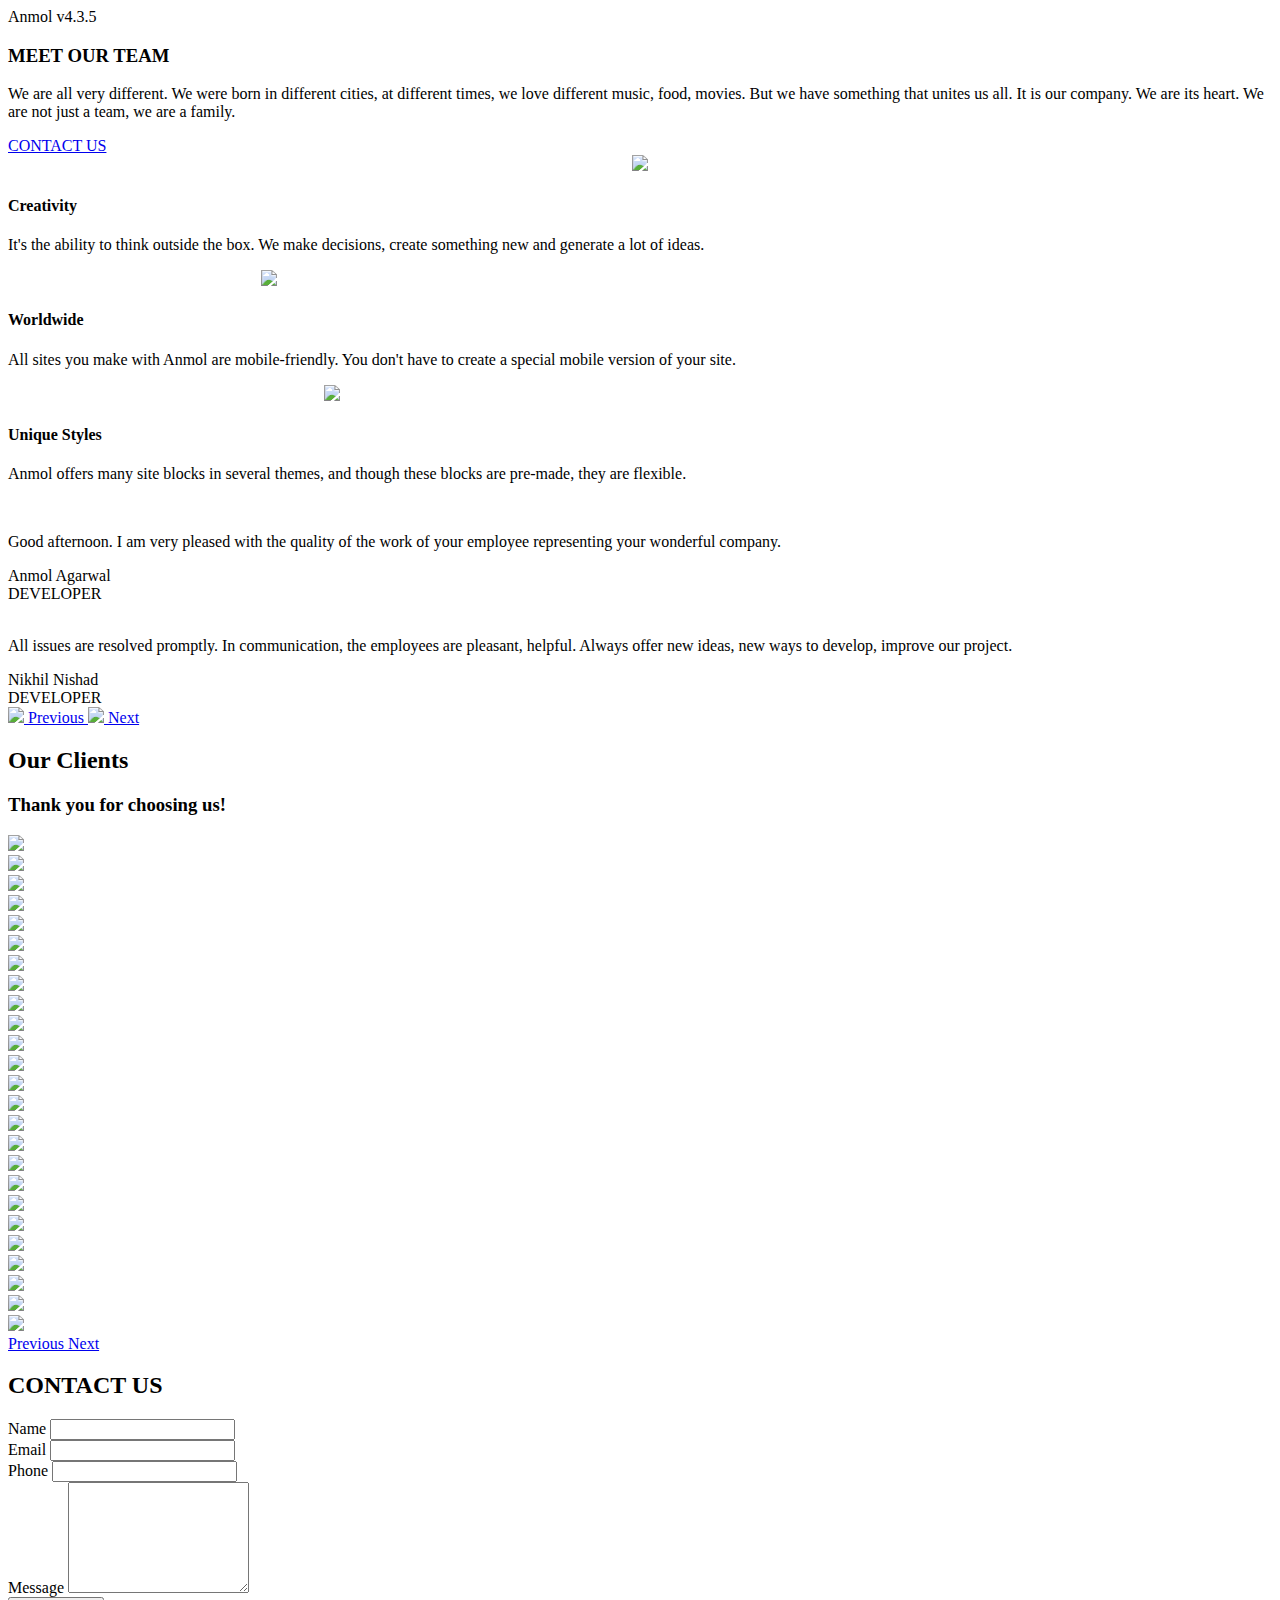
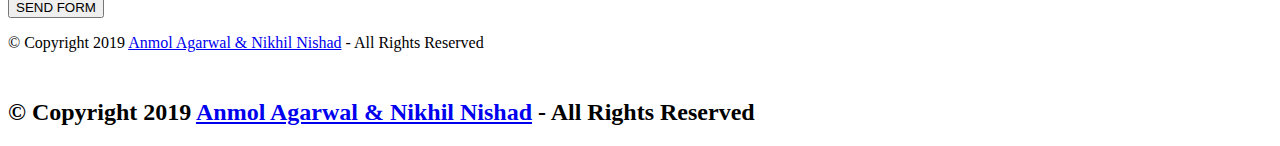
==== commit 6eed6e21: "init" ====
--- a/Team.html
+++ b/Team.html
@@ -9,14 +9,14 @@
   <link rel="shortcut icon" href="https://Anmol.com/bootstrap-template/about-us-page-template/assets/images/logo2.png" type="image/x-icon">
   <meta name="description" content="Latest Bootstrap HTML5 About Us Page Template - Free Download">
   <title>About Us</title>
-  <link rel="stylesheet" href="./Free HTML Bootstrap About Us Page Template_files/Anmol-icons.css">
-  <link rel="stylesheet" href="./Free HTML Bootstrap About Us Page Template_files/tether.min.css">
-  <link rel="stylesheet" href="./Free HTML Bootstrap About Us Page Template_files/bootstrap.min.css">
-  <link rel="stylesheet" href="./Free HTML Bootstrap About Us Page Template_files/bootstrap-grid.min.css">
-  <link rel="stylesheet" href="./Free HTML Bootstrap About Us Page Template_files/bootstrap-reboot.min.css">
-  <link rel="stylesheet" href="./Free HTML Bootstrap About Us Page Template_files/style.css">
-  <link rel="stylesheet" href="./Free HTML Bootstrap About Us Page Template_files/style(1).css">
-  <link rel="stylesheet" href="./Free HTML Bootstrap About Us Page Template_files/mbr-additional.css" type="text/css">
+  <link rel="stylesheet" href="Team/Anmol-icons.css">
+  <link rel="stylesheet" href="Team/tether.min.css">
+  <link rel="stylesheet" href="Team/bootstrap.min.css">
+  <link rel="stylesheet" href="Team/bootstrap-grid.min.css">
+  <link rel="stylesheet" href="Team/bootstrap-reboot.min.css">
+  <link rel="stylesheet" href="Team/style.css">
+  <link rel="stylesheet" href="Team/style(1).css">
+  <link rel="stylesheet" href="Team/mbr-additional.css" type="text/css">
   
   
   
@@ -109,7 +109,7 @@
                 <p class="mbr-text align-center pb-3 mbr-fonts-style display-5">
                     We are all very different. We were born in different cities, at different times, we love different music, food, movies. But we have something that unites us all. It is our company. We are its heart. We are not just a team, we are a family.
                 </p>
-                <div class="mbr-section-btn align-center"><a class="btn btn-md btn-black-outline display-4" href="https://Anmol.com/bootstrap-template/about-us-page-template/index.html#form1-4">
+                <div class="mbr-section-btn align-center"><a class="btn btn-md btn-black-outline display-4" href="#/index.html#form1-4">
                         CONTACT US</a></div>
             </div>
         </div>
@@ -150,7 +150,7 @@
                     <span class="mbr-iconfont mbri-users" style="color: rgb(0, 0, 0);" media-simple="true"></span>
                 </div>-->
                 <div class="card-box"><center>
-                    <img src="C:\Users\Anmol\Desktop\Free HTML Bootstrap About Us Page Template_files\Creativity.jpg" ></center>
+                    <img src="Team\Creativity.jpg" ></center>
                     <h4 class="card-title py-3 mbr-fonts-style display-5">
                         Creativity</h4>
                     <p class="mbr-text mbr-fonts-style display-7">
@@ -164,7 +164,7 @@
                     <span class="mbr-iconfont mbri-globe" style="color: rgb(0, 0, 0);" media-simple="true"></span>
                 </div>-->
                 <div class="card-box">
-                     <img src="C:\Users\Anmol\Desktop\Free HTML Bootstrap About Us Page Template_files\worldwide.jpg"  style="margin-left: 20%"></center>
+                     <img src="Team\worldwide.jpg"  style="margin-left: 20%"></center>
                     <h4 class="card-title py-3 mbr-fonts-style display-5">
                         Worldwide</h4>
                     <p class="mbr-text mbr-fonts-style display-7">
@@ -178,7 +178,7 @@
                     <span class="mbr-iconfont mbri-smile-face" style="color: rgb(0, 0, 0);" media-simple="true"></span>
                 </div>-->
                 <div class="card-box">
-                     <img src="C:\Users\Anmol\Desktop\Free HTML Bootstrap About Us Page Template_files\unique.jpg" style="margin-left: 25%;margin-right: 50%"></center>
+                     <img src="Team\unique.jpg" style="margin-left: 25%;margin-right: 50%"></center>
                     <h4 class="card-title py-3 mbr-fonts-style display-5">
                         Unique Styles
                     </h4>
@@ -517,20 +517,18 @@
     </div>
 </section>
 
-  <script src="./Free HTML Bootstrap About Us Page Template_files/jquery.min.js.download"></script>
-  <script src="./Free HTML Bootstrap About Us Page Template_files/popper.min.js.download"></script>
-  <script src="./Free HTML Bootstrap About Us Page Template_files/tether.min.js.download"></script>
-  <script src="./Free HTML Bootstrap About Us Page Template_files/bootstrap.min.js.download"></script>
-  <script src="./Free HTML Bootstrap About Us Page Template_files/script.min.js.download"></script>
-  <script src="./Free HTML Bootstrap About Us Page Template_files/jquery.touch-swipe.min.js.download"></script>
-  <script src="./Free HTML Bootstrap About Us Page Template_files/bootstrap-carousel-swipe.js.download"></script>
-  <script src="./Free HTML Bootstrap About Us Page Template_files/smooth-scroll.js.download"></script>
-  <script src="./Free HTML Bootstrap About Us Page Template_files/script.js.download"></script>
-  <script src="./Free HTML Bootstrap About Us Page Template_files/formoid.min.js.download"></script>
+  <script src="Team/jquery.min.js.download"></script>
+  <script src="Team/popper.min.js.download"></script>
+  <script src="Team/tether.min.js.download"></script>
+  <script src="Team/bootstrap.min.js.download"></script>
+  <script src="Team/script.min.js.download"></script>
+  <script src="Team/jquery.touch-swipe.min.js.download"></script>
+  <script src="Team/bootstrap-carousel-swipe.js.download"></script>
+  <script src="Team/smooth-scroll.js.download"></script>
+  <script src="Team/script.js.download"></script>
+  <script src="Team/formoid.min.js.download"></script>
   
   
 
 
-<script type="text/javascript" id="">!function(b,e,f,g,a,c,d){b.fbq||(a=b.fbq=function(){a.callMethod?a.callMethod.apply(a,arguments):a.queue.push(arguments)},b._fbq||(b._fbq=a),a.push=a,a.loaded=!0,a.version="2.0",a.queue=[],c=e.createElement(f),c.async=!0,c.src=g,d=e.getElementsByTagName(f)[0],d.parentNode.insertBefore(c,d))}(window,document,"script","https://connect.facebook.net/en_US/fbevents.js");fbq("init","1123285727682531");fbq("set","agent","tmgoogletagmanager","1123285727682531");fbq("track","PageView");</script>
-<noscript><img height="1" width="1" style="display:none" src="https://www.facebook.com/tr?id=1123285727682531&amp;ev=PageView&amp;noscript=1"></noscript>
-<script type="text/javascript" id="">var myDomain="my.Anmol.com",links=document.getElementsByTagName("a");Array.prototype.forEach.call(links,function(a){0<=a.href.indexOf(myDomain)&&(a.search+=(0<a.search.length?"\x26":"")+"mbrui\x3d"+google_tag_manager["GTM-PFK425"].macro(12))});</script><script src="./Free HTML Bootstrap About Us Page Template_files/f(1).txt"></script></body></html>+</body></html>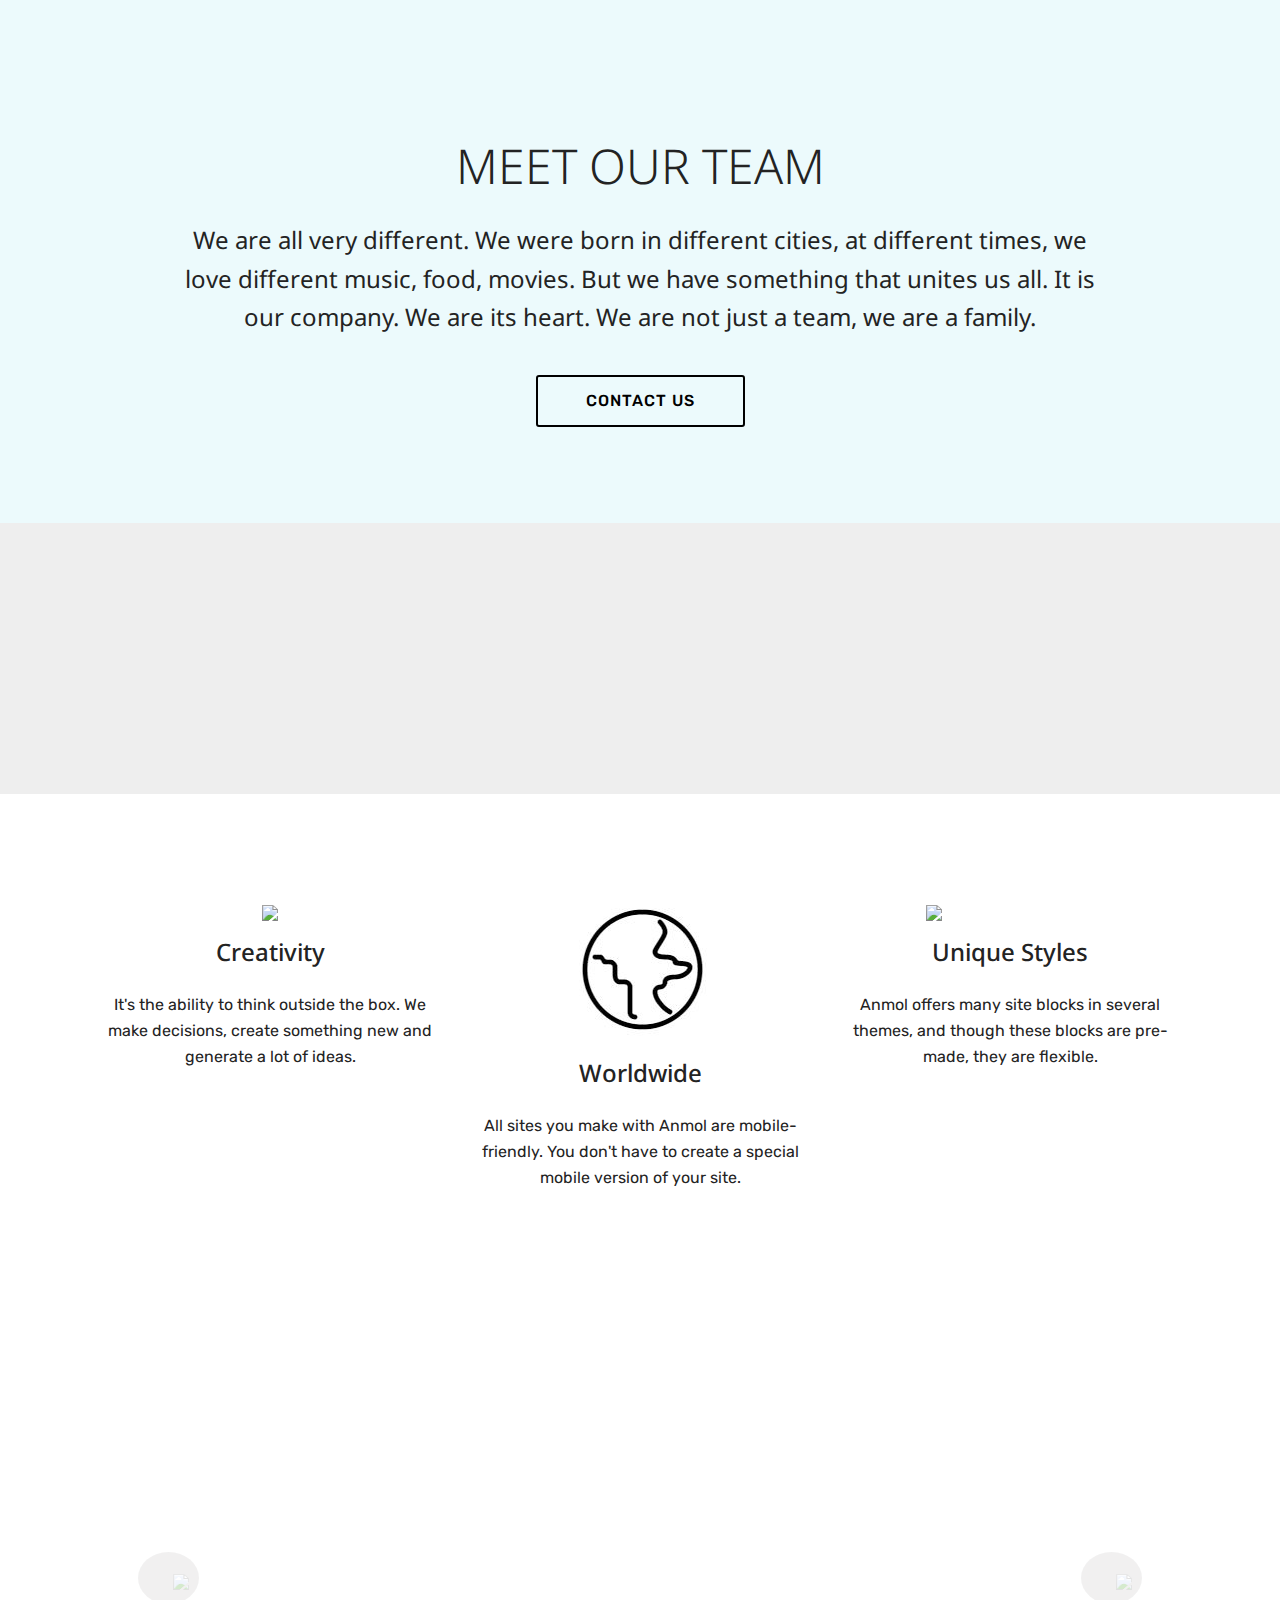
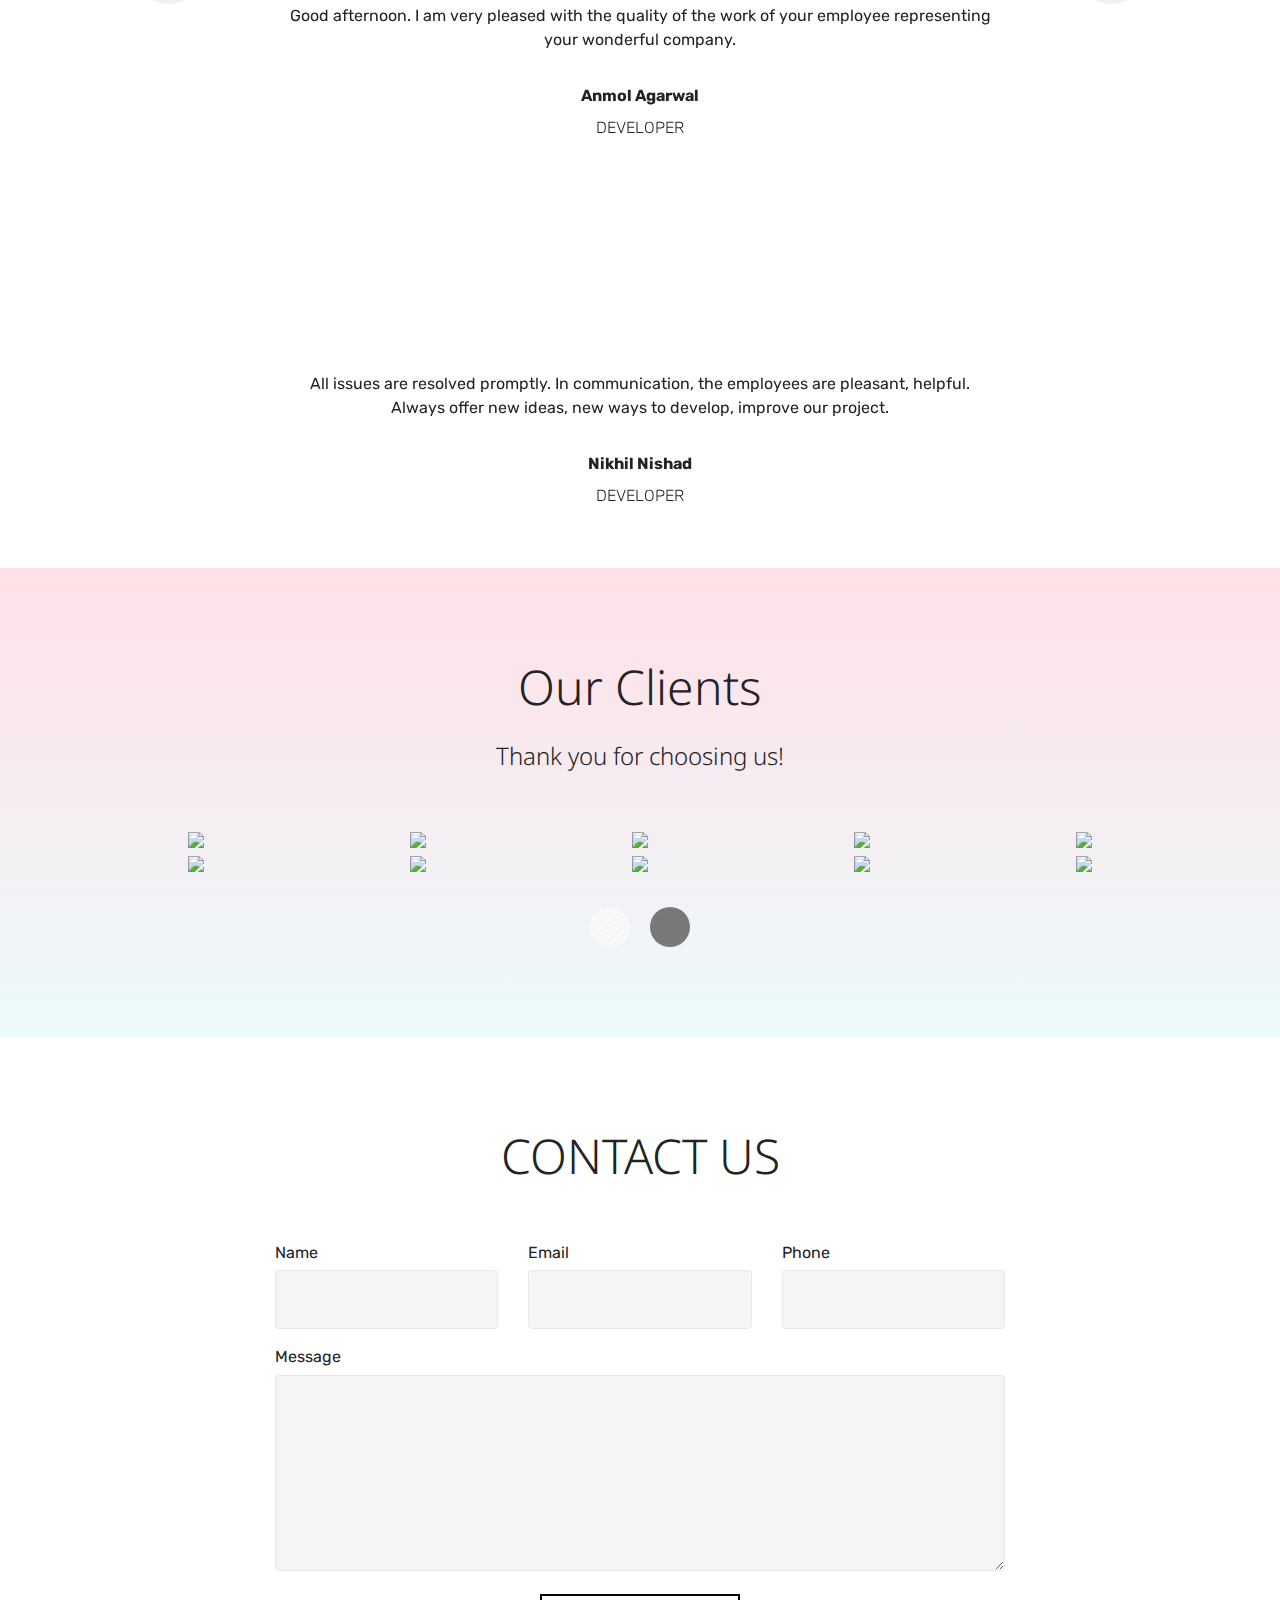
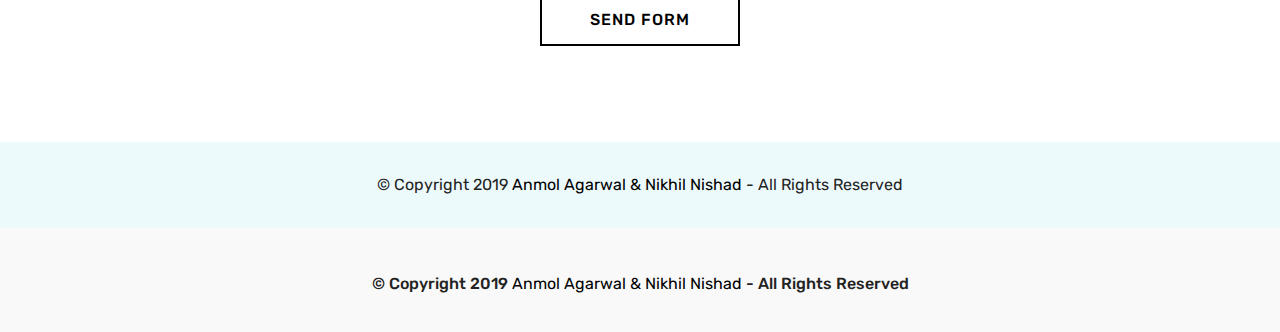
==== commit 356714b1: "init" ====
--- a/Team.html
+++ b/Team.html
@@ -6,10 +6,10 @@
   <meta http-equiv="X-UA-Compatible" content="IE=edge">
   <meta name="generator" content="Anmol v4.3.5, Anmol.com">
   <meta name="viewport" content="width=device-width, initial-scale=1">
-  <link rel="shortcut icon" href="https://Anmol.com/bootstrap-template/about-us-page-template/assets/images/logo2.png" type="image/x-icon">
+  <link rel="shortcut icon" href="https://mobirise.com/bootstrap-template/about-us-page-template/assets/images/logo2.png" type="image/x-icon">
   <meta name="description" content="Latest Bootstrap HTML5 About Us Page Template - Free Download">
   <title>About Us</title>
-  <link rel="stylesheet" href="Team/Anmol-icons.css">
+  <link rel="stylesheet" href="Team/mobirise-icons.css">
   <link rel="stylesheet" href="Team/tether.min.css">
   <link rel="stylesheet" href="Team/bootstrap.min.css">
   <link rel="stylesheet" href="Team/bootstrap-grid.min.css">
@@ -150,7 +150,7 @@
                     <span class="mbr-iconfont mbri-users" style="color: rgb(0, 0, 0);" media-simple="true"></span>
                 </div>-->
                 <div class="card-box"><center>
-                    <img src="Team\Creativity.jpg" ></center>
+                    <img src="AboutDeveloper/Team/Team\Creativity.jpg" ></center>
                     <h4 class="card-title py-3 mbr-fonts-style display-5">
                         Creativity</h4>
                     <p class="mbr-text mbr-fonts-style display-7">
@@ -164,7 +164,7 @@
                     <span class="mbr-iconfont mbri-globe" style="color: rgb(0, 0, 0);" media-simple="true"></span>
                 </div>-->
                 <div class="card-box">
-                     <img src="Team\worldwide.jpg"  style="margin-left: 20%"></center>
+                     <img src="https://fineanmol.github.io/AboutDeveloper/Team/worldwide.JPG"  style="margin-left: 20%"></center>
                     <h4 class="card-title py-3 mbr-fonts-style display-5">
                         Worldwide</h4>
                     <p class="mbr-text mbr-fonts-style display-7">
--- a/Team/mobirise-icons.css
+++ b/Team/mobirise-icons.css
@@ -0,0 +1,476 @@
+@font-face {
+  font-family: 'MobiriseIcons';
+  src:  url('mobirise-icons.eot?spat4u');
+  src:  url('mobirise-icons.eot?spat4u#iefix') format('embedded-opentype'),
+    url('mobirise-icons.ttf?spat4u') format('truetype'),
+    url('mobirise-icons.woff?spat4u') format('woff'),
+    url('mobirise-icons.svg?spat4u#MobiriseIcons') format('svg');
+  font-weight: normal;
+  font-style: normal;
+}
+
+[class^="mbri-"], [class*=" mbri-"] {
+  /* use !important to prevent issues with browser extensions that change fonts */
+  font-family: MobiriseIcons !important;
+  speak: none;
+  font-style: normal;
+  font-weight: normal;
+  font-variant: normal;
+  text-transform: none;
+  line-height: 1;
+
+  /* Better Font Rendering =========== */
+  -webkit-font-smoothing: antialiased;
+  -moz-osx-font-smoothing: grayscale;
+}
+
+.mbri-add-submenu:before {
+  content: "\e900";
+}
+.mbri-alert:before {
+  content: "\e901";
+}
+.mbri-align-center:before {
+  content: "\e902";
+}
+.mbri-align-justify:before {
+  content: "\e903";
+}
+.mbri-align-left:before {
+  content: "\e904";
+}
+.mbri-align-right:before {
+  content: "\e905";
+}
+.mbri-android:before {
+  content: "\e906";
+}
+.mbri-apple:before {
+  content: "\e907";
+}
+.mbri-arrow-down:before {
+  content: "\e908";
+}
+.mbri-arrow-next:before {
+  content: "\e909";
+}
+.mbri-arrow-prev:before {
+  content: "\e90a";
+}
+.mbri-arrow-up:before {
+  content: "\e90b";
+}
+.mbri-bold:before {
+  content: "\e90c";
+}
+.mbri-bookmark:before {
+  content: "\e90d";
+}
+.mbri-bootstrap:before {
+  content: "\e90e";
+}
+.mbri-briefcase:before {
+  content: "\e90f";
+}
+.mbri-browse:before {
+  content: "\e910";
+}
+.mbri-bulleted-list:before {
+  content: "\e911";
+}
+.mbri-calendar:before {
+  content: "\e912";
+}
+.mbri-camera:before {
+  content: "\e913";
+}
+.mbri-cart-add:before {
+  content: "\e914";
+}
+.mbri-cart-full:before {
+  content: "\e915";
+}
+.mbri-cash:before {
+  content: "\e916";
+}
+.mbri-change-style:before {
+  content: "\e917";
+}
+.mbri-chat:before {
+  content: "\e918";
+}
+.mbri-clock:before {
+  content: "\e919";
+}
+.mbri-close:before {
+  content: "\e91a";
+}
+.mbri-cloud:before {
+  content: "\e91b";
+}
+.mbri-code:before {
+  content: "\e91c";
+}
+.mbri-contact-form:before {
+  content: "\e91d";
+}
+.mbri-credit-card:before {
+  content: "\e91e";
+}
+.mbri-cursor-click:before {
+  content: "\e91f";
+}
+.mbri-cust-feedback:before {
+  content: "\e920";
+}
+.mbri-database:before {
+  content: "\e921";
+}
+.mbri-delivery:before {
+  content: "\e922";
+}
+.mbri-desktop:before {
+  content: "\e923";
+}
+.mbri-devices:before {
+  content: "\e924";
+}
+.mbri-down:before {
+  content: "\e925";
+}
+.mbri-download:before {
+  content: "\e989";
+}
+.mbri-drag-n-drop:before {
+  content: "\e927";
+}
+.mbri-drag-n-drop2:before {
+  content: "\e928";
+}
+.mbri-edit:before {
+  content: "\e929";
+}
+.mbri-edit2:before {
+  content: "\e92a";
+}
+.mbri-error:before {
+  content: "\e92b";
+}
+.mbri-extension:before {
+  content: "\e92c";
+}
+.mbri-features:before {
+  content: "\e92d";
+}
+.mbri-file:before {
+  content: "\e92e";
+}
+.mbri-flag:before {
+  content: "\e92f";
+}
+.mbri-folder:before {
+  content: "\e930";
+}
+.mbri-gift:before {
+  content: "\e931";
+}
+.mbri-github:before {
+  content: "\e932";
+}
+.mbri-globe:before {
+  content: "\e933";
+}
+.mbri-globe-2:before {
+  content: "\e934";
+}
+.mbri-growing-chart:before {
+  content: "\e935";
+}
+.mbri-hearth:before {
+  content: "\e936";
+}
+.mbri-help:before {
+  content: "\e937";
+}
+.mbri-home:before {
+  content: "\e938";
+}
+.mbri-hot-cup:before {
+  content: "\e939";
+}
+.mbri-idea:before {
+  content: "\e93a";
+}
+.mbri-image-gallery:before {
+  content: "\e93b";
+}
+.mbri-image-slider:before {
+  content: "\e93c";
+}
+.mbri-info:before {
+  content: "\e93d";
+}
+.mbri-italic:before {
+  content: "\e93e";
+}
+.mbri-key:before {
+  content: "\e93f";
+}
+.mbri-laptop:before {
+  content: "\e940";
+}
+.mbri-layers:before {
+  content: "\e941";
+}
+.mbri-left-right:before {
+  content: "\e942";
+}
+.mbri-left:before {
+  content: "\e943";
+}
+.mbri-letter:before {
+  content: "\e944";
+}
+.mbri-like:before {
+  content: "\e945";
+}
+.mbri-link:before {
+  content: "\e946";
+}
+.mbri-lock:before {
+  content: "\e947";
+}
+.mbri-login:before {
+  content: "\e948";
+}
+.mbri-logout:before {
+  content: "\e949";
+}
+.mbri-magic-stick:before {
+  content: "\e94a";
+}
+.mbri-map-pin:before {
+  content: "\e94b";
+}
+.mbri-menu:before {
+  content: "\e94c";
+}
+.mbri-mobile:before {
+  content: "\e94d";
+}
+.mbri-mobile2:before {
+  content: "\e94e";
+}
+.mbri-mobirise:before {
+  content: "\e94f";
+}
+.mbri-more-horizontal:before {
+  content: "\e950";
+}
+.mbri-more-vertical:before {
+  content: "\e951";
+}
+.mbri-music:before {
+  content: "\e952";
+}
+.mbri-new-file:before {
+  content: "\e953";
+}
+.mbri-numbered-list:before {
+  content: "\e954";
+}
+.mbri-opened-folder:before {
+  content: "\e955";
+}
+.mbri-pages:before {
+  content: "\e956";
+}
+.mbri-paper-plane:before {
+  content: "\e957";
+}
+.mbri-paperclip:before {
+  content: "\e958";
+}
+.mbri-photo:before {
+  content: "\e959";
+}
+.mbri-photos:before {
+  content: "\e95a";
+}
+.mbri-pin:before {
+  content: "\e95b";
+}
+.mbri-play:before {
+  content: "\e95c";
+}
+.mbri-plus:before {
+  content: "\e95d";
+}
+.mbri-preview:before {
+  content: "\e95e";
+}
+.mbri-print:before {
+  content: "\e95f";
+}
+.mbri-protect:before {
+  content: "\e960";
+}
+.mbri-question:before {
+  content: "\e961";
+}
+.mbri-quote-left:before {
+  content: "\e962";
+}
+.mbri-quote-right:before {
+  content: "\e963";
+}
+.mbri-refresh:before {
+  content: "\e964";
+}
+.mbri-responsive:before {
+  content: "\e965";
+}
+.mbri-right:before {
+  content: "\e966";
+}
+.mbri-rocket:before {
+  content: "\e967";
+}
+.mbri-sad-face:before {
+  content: "\e968";
+}
+.mbri-sale:before {
+  content: "\e969";
+}
+.mbri-save:before {
+  content: "\e96a";
+}
+.mbri-search:before {
+  content: "\e96b";
+}
+.mbri-setting:before {
+  content: "\e96c";
+}
+.mbri-setting2:before {
+  content: "\e96d";
+}
+.mbri-setting3:before {
+  content: "\e96e";
+}
+.mbri-share:before {
+  content: "\e96f";
+}
+.mbri-shopping-bag:before {
+  content: "\e970";
+}
+.mbri-shopping-basket:before {
+  content: "\e971";
+}
+.mbri-shopping-cart:before {
+  content: "\e972";
+}
+.mbri-sites:before {
+  content: "\e973";
+}
+.mbri-smile-face:before {
+  content: "\e974";
+}
+.mbri-speed:before {
+  content: "\e975";
+}
+.mbri-star:before {
+  content: "\e976";
+}
+.mbri-success:before {
+  content: "\e977";
+}
+.mbri-sun:before {
+  content: "\e978";
+}
+.mbri-sun2:before {
+  content: "\e979";
+}
+.mbri-tablet:before {
+  content: "\e97a";
+}
+.mbri-tablet-vertical:before {
+  content: "\e97b";
+}
+.mbri-target:before {
+  content: "\e97c";
+}
+.mbri-timer:before {
+  content: "\e97d";
+}
+.mbri-to-ftp:before {
+  content: "\e97e";
+}
+.mbri-to-local-drive:before {
+  content: "\e97f";
+}
+.mbri-touch-swipe:before {
+  content: "\e980";
+}
+.mbri-touch:before {
+  content: "\e981";
+}
+.mbri-trash:before {
+  content: "\e982";
+}
+.mbri-underline:before {
+  content: "\e983";
+}
+.mbri-unlink:before {
+  content: "\e984";
+}
+.mbri-unlock:before {
+  content: "\e985";
+}
+.mbri-up-down:before {
+  content: "\e986";
+}
+.mbri-up:before {
+  content: "\e987";
+}
+.mbri-update:before {
+  content: "\e988";
+}
+.mbri-upload:before {
+ content: "\e926"; 
+}
+.mbri-user:before {
+  content: "\e98a";
+}
+.mbri-user2:before {
+  content: "\e98b";
+}
+.mbri-users:before {
+  content: "\e98c";
+}
+.mbri-video:before {
+  content: "\e98d";
+}
+.mbri-video-play:before {
+  content: "\e98e";
+}
+.mbri-watch:before {
+  content: "\e98f";
+}
+.mbri-website-theme:before {
+  content: "\e990";
+}
+.mbri-wifi:before {
+  content: "\e991";
+}
+.mbri-windows:before {
+  content: "\e992";
+}
+.mbri-zoom-out:before {
+  content: "\e993";
+}
+.mbri-redo:before {
+  content: "\e994";
+}
+.mbri-undo:before {
+  content: "\e995";
+}
--- a/Team/style.css
+++ b/Team/style.css
@@ -0,0 +1,265 @@
+.navbar-dropdown {
+  left: 0;
+  padding: 0;
+  position: absolute;
+  right: 0;
+  top: 0;
+  transition: all 0.45s ease;
+  z-index: 1030;
+  background: #282828; }
+  .navbar-dropdown .navbar-logo {
+    margin-right: 0.8rem;
+    transition: margin 0.3s ease-in-out;
+    vertical-align: middle; }
+    .navbar-dropdown .navbar-logo img {
+      height: 3.125rem;
+      transition: all 0.3s ease-in-out; }
+    .navbar-dropdown .navbar-logo.mbr-iconfont {
+      font-size: 3.125rem;
+      line-height: 3.125rem; }
+  .navbar-dropdown .navbar-caption {
+    font-weight: 700;
+    white-space: normal;
+    vertical-align: -4px;
+    line-height: 3.125rem !important; }
+    .navbar-dropdown .navbar-caption, .navbar-dropdown .navbar-caption:hover {
+      color: inherit;
+      text-decoration: none; }
+  .navbar-dropdown .mbr-iconfont + .navbar-caption {
+    vertical-align: -1px; }
+  .navbar-dropdown.navbar-fixed-top {
+    position: fixed; }
+  .navbar-dropdown .navbar-brand span {
+    vertical-align: -4px; }
+  .navbar-dropdown.bg-color.transparent {
+    background: none; }
+  .navbar-dropdown.navbar-short .navbar-brand {
+    padding: 0.625rem 0; }
+    .navbar-dropdown.navbar-short .navbar-brand span {
+      vertical-align: -1px; }
+  .navbar-dropdown.navbar-short .navbar-caption {
+    line-height: 2.375rem !important;
+    vertical-align: -2px; }
+  .navbar-dropdown.navbar-short .navbar-logo {
+    margin-right: 0.5rem; }
+    .navbar-dropdown.navbar-short .navbar-logo img {
+      height: 2.375rem; }
+    .navbar-dropdown.navbar-short .navbar-logo.mbr-iconfont {
+      font-size: 2.375rem;
+      line-height: 2.375rem; }
+  .navbar-dropdown.navbar-short .mbr-table-cell {
+    height: 3.625rem; }
+  .navbar-dropdown .navbar-close {
+    left: 0.6875rem;
+    position: fixed;
+    top: 0.75rem;
+    z-index: 1000; }
+  .navbar-dropdown .hamburger-icon {
+    content: "";
+    display: inline-block;
+    vertical-align: middle;
+    width: 16px;
+    -webkit-box-shadow: 0 -6px 0 1px #282828,0 0 0 1px #282828,0 6px 0 1px #282828;
+    -moz-box-shadow: 0 -6px 0 1px #282828,0 0 0 1px #282828,0 6px 0 1px #282828;
+    box-shadow: 0 -6px 0 1px #282828,0 0 0 1px #282828,0 6px 0 1px #282828; }
+
+.dropdown-menu .dropdown-toggle[data-toggle="dropdown-submenu"]::after {
+  border-bottom: 0.35em solid transparent;
+  border-left: 0.35em solid;
+  border-right: 0;
+  border-top: 0.35em solid transparent;
+  margin-left: 0.3rem; }
+
+.dropdown-menu .dropdown-item:focus {
+  outline: 0; }
+
+.nav-dropdown {
+  font-size: 0.75rem;
+  font-weight: 500;
+  height: auto !important; }
+  .nav-dropdown .nav-btn {
+    padding-left: 1rem; }
+  .nav-dropdown .link {
+    margin: .667em 1.667em;
+    font-weight: 500;
+    padding: 0;
+    transition: color .2s ease-in-out; }
+    .nav-dropdown .link.dropdown-toggle {
+      margin-right: 2.583em; }
+      .nav-dropdown .link.dropdown-toggle::after {
+        margin-left: .25rem;
+        border-top: 0.35em solid;
+        border-right: 0.35em solid transparent;
+        border-left: 0.35em solid transparent;
+        border-bottom: 0; }
+      .nav-dropdown .link.dropdown-toggle[aria-expanded="true"] {
+        margin: 0;
+        padding: 0.667em 3.263em  0.667em 1.667em; }
+  .nav-dropdown .link::after,
+  .nav-dropdown .dropdown-item::after {
+    color: inherit; }
+  .nav-dropdown .btn {
+    font-size: 0.75rem;
+    font-weight: 700;
+    letter-spacing: 0;
+    margin-bottom: 0;
+    padding-left: 1.25rem;
+    padding-right: 1.25rem; }
+  .nav-dropdown .dropdown-menu {
+    border-radius: 0;
+    border: 0;
+    left: 0;
+    margin: 0;
+    padding-bottom: 1.25rem;
+    padding-top: 1.25rem;
+    position: relative; }
+  .nav-dropdown .dropdown-submenu {
+    margin-left: 0.125rem;
+    top: 0; }
+  .nav-dropdown .dropdown-item {
+    font-weight: 500;
+    line-height: 2;
+    padding: 0.3846em 4.615em 0.3846em 1.5385em;
+    position: relative;
+    transition: color .2s ease-in-out, background-color .2s ease-in-out; }
+    .nav-dropdown .dropdown-item::after {
+      margin-top: -0.3077em;
+      position: absolute;
+      right: 1.1538em;
+      top: 50%; }
+    .nav-dropdown .dropdown-item:focus, .nav-dropdown .dropdown-item:hover {
+      background: none; }
+
+@media (max-width: 767px) {
+  .nav-dropdown.navbar-toggleable-sm {
+    bottom: 0;
+    display: none;
+    left: 0;
+    overflow-x: hidden;
+    position: fixed;
+    top: 0;
+    transform: translateX(-100%);
+    -ms-transform: translateX(-100%);
+    -webkit-transform: translateX(-100%);
+    width: 18.75rem;
+    z-index: 999; } }
+.nav-dropdown.navbar-toggleable-xl {
+  bottom: 0;
+  display: none;
+  left: 0;
+  overflow-x: hidden;
+  position: fixed;
+  top: 0;
+  transform: translateX(-100%);
+  -ms-transform: translateX(-100%);
+  -webkit-transform: translateX(-100%);
+  width: 18.75rem;
+  z-index: 999; }
+
+.nav-dropdown-sm {
+  display: block !important;
+  overflow-x: hidden;
+  overflow: auto;
+  padding-top: 3.875rem; }
+  .nav-dropdown-sm::after {
+    content: "";
+    display: block;
+    height: 3rem;
+    width: 100%; }
+  .nav-dropdown-sm.collapse.in ~ .navbar-close {
+    display: block !important; }
+  .nav-dropdown-sm.collapsing, .nav-dropdown-sm.collapse.in {
+    transform: translateX(0);
+    -ms-transform: translateX(0);
+    -webkit-transform: translateX(0);
+    transition: all 0.25s ease-out;
+    -webkit-transition: all 0.25s ease-out;
+    background: #282828; }
+  .nav-dropdown-sm.collapsing[aria-expanded="false"] {
+    transform: translateX(-100%);
+    -ms-transform: translateX(-100%);
+    -webkit-transform: translateX(-100%); }
+  .nav-dropdown-sm .nav-item {
+    display: block;
+    margin-left: 0 !important;
+    padding-left: 0; }
+  .nav-dropdown-sm .link,
+  .nav-dropdown-sm .dropdown-item {
+    border-top: 1px dotted rgba(255, 255, 255, 0.1);
+    font-size: 0.8125rem;
+    line-height: 1.6;
+    margin: 0 !important;
+    padding: 0.875rem 2.4rem 0.875rem 1.5625rem !important;
+    position: relative;
+    white-space: normal; }
+    .nav-dropdown-sm .link:focus, .nav-dropdown-sm .link:hover,
+    .nav-dropdown-sm .dropdown-item:focus,
+    .nav-dropdown-sm .dropdown-item:hover {
+      background: rgba(0, 0, 0, 0.2) !important;
+      color: #c0a375; }
+  .nav-dropdown-sm .nav-btn {
+    position: relative;
+    padding: 1.5625rem 1.5625rem 0 1.5625rem; }
+    .nav-dropdown-sm .nav-btn::before {
+      border-top: 1px dotted rgba(255, 255, 255, 0.1);
+      content: "";
+      left: 0;
+      position: absolute;
+      top: 0;
+      width: 100%; }
+    .nav-dropdown-sm .nav-btn + .nav-btn {
+      padding-top: 0.625rem; }
+      .nav-dropdown-sm .nav-btn + .nav-btn::before {
+        display: none; }
+  .nav-dropdown-sm .btn {
+    padding: 0.625rem 0; }
+  .nav-dropdown-sm .dropdown-toggle[data-toggle="dropdown-submenu"]::after {
+    margin-left: .25rem;
+    border-top: 0.35em solid;
+    border-right: 0.35em solid transparent;
+    border-left: 0.35em solid transparent;
+    border-bottom: 0; }
+  .nav-dropdown-sm .dropdown-toggle[data-toggle="dropdown-submenu"][aria-expanded="true"]::after {
+    border-top: 0;
+    border-right: 0.35em solid transparent;
+    border-left: 0.35em solid transparent;
+    border-bottom: 0.35em solid; }
+  .nav-dropdown-sm .dropdown-menu {
+    margin: 0;
+    padding: 0;
+    position: relative;
+    top: 0;
+    left: 0;
+    width: 100%;
+    border: 0;
+    float: none;
+    border-radius: 0;
+    background: none; }
+  .nav-dropdown-sm .dropdown-submenu {
+    left: 100%;
+    margin-left: 0.125rem;
+    margin-top: -1.25rem;
+    top: 0; }
+
+.navbar-toggleable-sm .nav-dropdown .dropdown-menu {
+  position: absolute; }
+
+.navbar-toggleable-sm .nav-dropdown .dropdown-submenu {
+  left: 100%;
+  margin-left: 0.125rem;
+  margin-top: -1.25rem;
+  top: 0; }
+
+.navbar-toggleable-sm.opened .nav-dropdown .dropdown-menu {
+  position: relative; }
+
+.navbar-toggleable-sm.opened .nav-dropdown .dropdown-submenu {
+  left: 0;
+  margin-left: 00rem;
+  margin-top: 0rem;
+  top: 0; }
+
+.is-builder .nav-dropdown.collapsing {
+  transition: none !important; }
+
+/*# sourceMappingURL=style.css.map */
--- a/Team/style(1).css
+++ b/Team/style(1).css
@@ -0,0 +1,426 @@
+/*!
+ * Mobirise v4 theme (https://mobirise.com/)
+ * Copyright 2017 Mobirise
+ */
+section {
+  background-color: #eeeeee; }
+
+section,
+.container,
+.container-fluid {
+  position: relative;
+  word-wrap: break-word; }
+
+a.mbr-iconfont:hover {
+  text-decoration: none; }
+
+.article .lead p, .article .lead ul, .article .lead ol, .article .lead pre, .article .lead blockquote {
+  margin-bottom: 0; }
+
+a {
+  font-style: normal;
+  font-weight: 400;
+  cursor: pointer; }
+  a, a:hover {
+    text-decoration: none; }
+
+figure {
+  margin-bottom: 0; }
+
+body {
+  color: #232323; }
+
+h1, h2, h3, h4, h5, h6,
+.h1, .h2, .h3, .h4, .h5, .h6,
+.display-1, .display-2, .display-3, .display-4 {
+  line-height: 1;
+  word-break: break-word;
+  word-wrap: break-word; }
+
+b, strong {
+  font-weight: bold; }
+
+blockquote {
+  padding: 10px 0 10px 20px;
+  position: relative;
+  border-left: 2px solid;
+  border-color: #ff3366; }
+
+input:-webkit-autofill, input:-webkit-autofill:hover, input:-webkit-autofill:focus, input:-webkit-autofill:active {
+  transition-delay: 9999s;
+  transition-property: background-color, color; }
+
+textarea[type="hidden"] {
+  display: none; }
+
+body {
+  position: relative; }
+
+section {
+  background-position: 50% 50%;
+  background-repeat: no-repeat;
+  background-size: cover; }
+  section .mbr-background-video,
+  section .mbr-background-video-preview {
+    position: absolute;
+    bottom: 0;
+    left: 0;
+    right: 0;
+    top: 0; }
+
+.hidden {
+  visibility: hidden; }
+
+.mbr-z-index20 {
+  z-index: 20; }
+
+/*! Base colors */
+.mbr-white {
+  color: #ffffff; }
+
+.mbr-black {
+  color: #000000; }
+
+.mbr-bg-white {
+  background-color: #ffffff; }
+
+.mbr-bg-black {
+  background-color: #000000; }
+
+/*! Text-aligns */
+.align-left {
+  text-align: left; }
+
+.align-center {
+  text-align: center; }
+
+.align-right {
+  text-align: right; }
+
+@media (max-width: 767px) {
+  .align-left, .align-center, .align-right, .mbr-section-btn, .mbr-section-title {
+    text-align: center; } }
+/*! Font-weight  */
+.mbr-light {
+  font-weight: 300; }
+
+.mbr-regular {
+  font-weight: 400; }
+
+.mbr-semibold {
+  font-weight: 500; }
+
+.mbr-bold {
+  font-weight: 700; }
+
+/*! Media  */
+.media-size-item {
+  -webkit-flex: 1 1 auto;
+  -moz-flex: 1 1 auto;
+  -ms-flex: 1 1 auto;
+  -o-flex: 1 1 auto;
+  flex: 1 1 auto; }
+
+.media-content {
+  -webkit-flex-basis: 100%;
+  flex-basis: 100%; }
+
+.media-container-row {
+  display: -ms-flexbox;
+  display: -webkit-flex;
+  display: flex;
+  -webkit-flex-direction: row;
+  -ms-flex-direction: row;
+  flex-direction: row;
+  -webkit-flex-wrap: wrap;
+  -ms-flex-wrap: wrap;
+  flex-wrap: wrap;
+  -webkit-justify-content: center;
+  -ms-flex-pack: center;
+  justify-content: center;
+  -webkit-align-content: center;
+  -ms-flex-line-pack: center;
+  align-content: center;
+  -webkit-align-items: start;
+  -ms-flex-align: start;
+  align-items: start; }
+  .media-container-row .media-size-item {
+    width: 400px; }
+
+.media-container-column {
+  display: -ms-flexbox;
+  display: -webkit-flex;
+  display: flex;
+  -webkit-flex-direction: column;
+  -ms-flex-direction: column;
+  flex-direction: column;
+  -webkit-flex-wrap: wrap;
+  -ms-flex-wrap: wrap;
+  flex-wrap: wrap;
+  -webkit-justify-content: center;
+  -ms-flex-pack: center;
+  justify-content: center;
+  -webkit-align-content: center;
+  -ms-flex-line-pack: center;
+  align-content: center;
+  -webkit-align-items: stretch;
+  -ms-flex-align: stretch;
+  align-items: stretch; }
+  .media-container-column > * {
+    width: 100%; }
+
+@media (min-width: 992px) {
+  .media-container-row {
+    -webkit-flex-wrap: nowrap;
+    -ms-flex-wrap: nowrap;
+    flex-wrap: nowrap; } }
+figure {
+  overflow: hidden; }
+
+figure[mbr-media-size] {
+  transition: width 0.1s; }
+
+.mbr-figure img, .mbr-figure iframe {
+  display: block;
+  width: 100%; }
+
+.card {
+  background-color: transparent;
+  border: none; }
+
+.card-img {
+  text-align: center;
+  flex-shrink: 0; }
+
+.media {
+  max-width: 100%;
+  margin: 0 auto; }
+
+.mbr-figure {
+  -ms-flex-item-align: center;
+  -ms-grid-row-align: center;
+  -webkit-align-self: center;
+  align-self: center; }
+
+.media-container > div {
+  max-width: 100%; }
+
+.mbr-figure img, .card-img img {
+  width: 100%; }
+
+@media (max-width: 991px) {
+  .media-size-item {
+    width: auto !important; }
+
+  .media {
+    width: auto; }
+
+  .mbr-figure {
+    width: 100% !important; } }
+/*! Buttons */
+.mbr-section-btn {
+  margin-left: -.25rem;
+  margin-right: -.25rem;
+  font-size: 0; }
+
+nav .mbr-section-btn {
+  margin-left: 0rem;
+  margin-right: 0rem; }
+
+/*! Btn icon margin */
+.btn .mbr-iconfont, .btn.btn-sm .mbr-iconfont {
+  cursor: pointer;
+  margin-right: 0.5rem; }
+
+.btn.btn-md .mbr-iconfont, .btn.btn-md .mbr-iconfont {
+  margin-right: 0.8rem; }
+
+.mbr-regular {
+  font-weight: 400; }
+
+.mbr-semibold {
+  font-weight: 500; }
+
+.mbr-bold {
+  font-weight: 700; }
+
+[type="submit"] {
+  -webkit-appearance: none; }
+
+/*! Full-screen */
+.mbr-fullscreen .mbr-overlay {
+  min-height: 100vh; }
+
+.mbr-fullscreen {
+  display: flex;
+  display: -webkit-flex;
+  display: -moz-flex;
+  display: -ms-flex;
+  display: -o-flex;
+  align-items: center;
+  -webkit-align-items: center;
+  min-height: 100vh;
+  padding-top: 3rem;
+  padding-bottom: 3rem; }
+
+/*! Map */
+.map {
+  height: 25rem;
+  position: relative; }
+  .map iframe {
+    width: 100%;
+    height: 100%; }
+
+/* Form */
+.form-asterisk {
+  font-family: initial;
+  position: absolute;
+  top: -2px;
+  font-weight: normal; }
+
+/*! Scroll to top arrow */
+.mbr-arrow-up {
+  bottom: 25px;
+  right: 90px;
+  position: fixed;
+  text-align: right;
+  z-index: 5000;
+  color: #ffffff;
+  font-size: 32px;
+  transform: rotate(180deg);
+  -webkit-transform: rotate(180deg); }
+
+.mbr-arrow-up a {
+  background: rgba(0, 0, 0, 0.2);
+  border-radius: 3px;
+  color: #fff;
+  display: inline-block;
+  height: 60px;
+  width: 60px;
+  outline-style: none !important;
+  position: relative;
+  text-decoration: none;
+  transition: all .3s ease-in-out;
+  cursor: pointer;
+  text-align: center; }
+  .mbr-arrow-up a:hover {
+    background-color: rgba(0, 0, 0, 0.4); }
+  .mbr-arrow-up a i {
+    line-height: 60px; }
+
+.mbr-arrow-up-icon {
+  display: block;
+  color: #fff; }
+
+.mbr-arrow-up-icon::before {
+  content: "\203a";
+  display: inline-block;
+  font-family: serif;
+  font-size: 32px;
+  line-height: 1;
+  font-style: normal;
+  position: relative;
+  top: 6px;
+  left: -4px;
+  -webkit-transform: rotate(-90deg);
+  transform: rotate(-90deg); }
+
+/*! Arrow Down */
+.mbr-arrow {
+  position: absolute;
+  bottom: 45px;
+  left: 50%;
+  width: 60px;
+  height: 60px;
+  cursor: pointer;
+  background-color: rgba(80, 80, 80, 0.5);
+  border-radius: 50%;
+  -webkit-transform: translateX(-50%);
+  transform: translateX(-50%); }
+  .mbr-arrow > a {
+    display: inline-block;
+    text-decoration: none;
+    outline-style: none;
+    -webkit-animation: arrowdown 1.7s ease-in-out infinite;
+    animation: arrowdown 1.7s ease-in-out infinite; }
+    .mbr-arrow > a > i {
+      position: absolute;
+      top: -2px;
+      left: 15px;
+      font-size: 2rem; }
+
+@keyframes arrowdown {
+  0% {
+    transform: translateY(0px);
+    -webkit-transform: translateY(0px); }
+  50% {
+    transform: translateY(-5px);
+    -webkit-transform: translateY(-5px); }
+  100% {
+    transform: translateY(0px);
+    -webkit-transform: translateY(0px); } }
+@-webkit-keyframes arrowdown {
+  0% {
+    transform: translateY(0px);
+    -webkit-transform: translateY(0px); }
+  50% {
+    transform: translateY(-5px);
+    -webkit-transform: translateY(-5px); }
+  100% {
+    transform: translateY(0px);
+    -webkit-transform: translateY(0px); } }
+@media (max-width: 500px) {
+  .mbr-arrow-up {
+    left: 50%;
+    right: auto;
+    transform: translateX(-50%) rotate(180deg);
+    -webkit-transform: translateX(-50%) rotate(180deg); } }
+/*Gradients animation*/
+@keyframes gradient-animation {
+  from {
+    background-position: 0% 100%;
+    animation-timing-function: ease-in-out; }
+  to {
+    background-position: 100% 0%;
+    animation-timing-function: ease-in-out; } }
+@-webkit-keyframes gradient-animation {
+  from {
+    background-position: 0% 100%;
+    animation-timing-function: ease-in-out; }
+  to {
+    background-position: 100% 0%;
+    animation-timing-function: ease-in-out; } }
+.bg-gradient {
+  background-size: 200% 200%;
+  animation: gradient-animation 5s infinite alternate;
+  -webkit-animation: gradient-animation 5s infinite alternate; }
+
+.menu .navbar-brand {
+  display: -webkit-flex; }
+  .menu .navbar-brand span {
+    display: flex;
+    display: -webkit-flex; }
+  .menu .navbar-brand .navbar-caption-wrap {
+    display: -webkit-flex; }
+  .menu .navbar-brand .navbar-logo img {
+    display: -webkit-flex; }
+@media (min-width: 768px) and (max-width: 991px) {
+  .menu .navbar-toggleable-sm .navbar-nav {
+    display: -webkit-box;
+    display: -webkit-flex;
+    display: -ms-flexbox; } }
+@media (min-width: 992px) {
+  .menu .navbar-nav.nav-dropdown {
+    display: -webkit-flex; }
+  .menu .navbar-toggleable-sm .navbar-collapse {
+    display: -webkit-flex !important; } }
+
+/*# sourceMappingURL=style.css.map */
+.engine {
+	position: absolute;
+	text-indent: -2400px;
+	text-align: center;
+	padding: 0;
+	top: 0;
+	left: -2400px;
+}--- a/Team/mbr-additional.css
+++ b/Team/mbr-additional.css
@@ -0,0 +1,1989 @@
+@import url(https://fonts.googleapis.com/css?family=Noto+Sans:400,400i,700,700i);
+@import url(https://fonts.googleapis.com/css?family=Rubik:300,300i,400,400i,500,500i,700,700i,900,900i);
+
+
+
+
+
+body {
+  font-style: normal;
+  line-height: 1.5;
+}
+.mbr-section-title {
+  font-style: normal;
+  line-height: 1.2;
+}
+.mbr-section-subtitle {
+  line-height: 1.3;
+}
+.mbr-text {
+  font-style: normal;
+  line-height: 1.6;
+}
+.display-1 {
+  font-family: 'Noto Sans', sans-serif;
+  font-size: 4.25rem;
+}
+.display-1 > .mbr-iconfont {
+  font-size: 6.8rem;
+}
+.display-2 {
+  font-family: 'Noto Sans', sans-serif;
+  font-size: 3rem;
+}
+.display-2 > .mbr-iconfont {
+  font-size: 4.8rem;
+}
+.display-4 {
+  font-family: 'Rubik', sans-serif;
+  font-size: 1rem;
+}
+.display-4 > .mbr-iconfont {
+  font-size: 1.6rem;
+}
+.display-5 {
+  font-family: 'Noto Sans', sans-serif;
+  font-size: 1.5rem;
+}
+.display-5 > .mbr-iconfont {
+  font-size: 2.4rem;
+}
+.display-7 {
+  font-family: 'Rubik', sans-serif;
+  font-size: 1rem;
+}
+.display-7 > .mbr-iconfont {
+  font-size: 1.6rem;
+}
+/* ---- Fluid typography for mobile devices ---- */
+/* 1.4 - font scale ratio ( bootstrap == 1.42857 ) */
+/* 100vw - current viewport width */
+/* (48 - 20)  48 == 48rem == 768px, 20 == 20rem == 320px(minimal supported viewport) */
+/* 0.65 - min scale variable, may vary */
+@media (max-width: 768px) {
+  .display-1 {
+    font-size: 3.4rem;
+    font-size: calc( 2.1374999999999997rem + (4.25 - 2.1374999999999997) * ((100vw - 20rem) / (48 - 20)));
+    line-height: calc( 1.4 * (2.1374999999999997rem + (4.25 - 2.1374999999999997) * ((100vw - 20rem) / (48 - 20))));
+  }
+  .display-2 {
+    font-size: 2.4rem;
+    font-size: calc( 1.7rem + (3 - 1.7) * ((100vw - 20rem) / (48 - 20)));
+    line-height: calc( 1.4 * (1.7rem + (3 - 1.7) * ((100vw - 20rem) / (48 - 20))));
+  }
+  .display-4 {
+    font-size: 0.8rem;
+    font-size: calc( 1rem + (1 - 1) * ((100vw - 20rem) / (48 - 20)));
+    line-height: calc( 1.4 * (1rem + (1 - 1) * ((100vw - 20rem) / (48 - 20))));
+  }
+  .display-5 {
+    font-size: 1.2rem;
+    font-size: calc( 1.175rem + (1.5 - 1.175) * ((100vw - 20rem) / (48 - 20)));
+    line-height: calc( 1.4 * (1.175rem + (1.5 - 1.175) * ((100vw - 20rem) / (48 - 20))));
+  }
+}
+/* Buttons */
+.btn {
+  font-weight: 500;
+  border-width: 2px;
+  font-style: normal;
+  letter-spacing: 1px;
+  margin: .4rem .8rem;
+  white-space: normal;
+  -webkit-transition: all 0.3s ease-in-out;
+  -moz-transition: all 0.3s ease-in-out;
+  transition: all 0.3s ease-in-out;
+  padding: 1rem 3rem;
+  border-radius: 3px;
+  display: inline-flex;
+  align-items: center;
+  justify-content: center;
+  word-break: break-word;
+}
+.btn-sm {
+  font-weight: 500;
+  letter-spacing: 1px;
+  -webkit-transition: all 0.3s ease-in-out;
+  -moz-transition: all 0.3s ease-in-out;
+  transition: all 0.3s ease-in-out;
+  padding: 0.6rem 1.5rem;
+  border-radius: 3px;
+}
+.btn-md {
+  font-weight: 500;
+  letter-spacing: 1px;
+  margin: .4rem .8rem !important;
+  -webkit-transition: all 0.3s ease-in-out;
+  -moz-transition: all 0.3s ease-in-out;
+  transition: all 0.3s ease-in-out;
+  padding: 1rem 3rem;
+  border-radius: 3px;
+}
+.btn-lg {
+  font-weight: 500;
+  letter-spacing: 1px;
+  margin: .4rem .8rem !important;
+  -webkit-transition: all 0.3s ease-in-out;
+  -moz-transition: all 0.3s ease-in-out;
+  transition: all 0.3s ease-in-out;
+  padding: 1.2rem 3.2rem;
+  border-radius: 3px;
+}
+.bg-primary {
+  background-color: #149dcc !important;
+}
+.bg-success {
+  background-color: #f7ed4a !important;
+}
+.bg-info {
+  background-color: #82786e !important;
+}
+.bg-warning {
+  background-color: #879a9f !important;
+}
+.bg-danger {
+  background-color: #b1a374 !important;
+}
+.btn-primary,
+.btn-primary:active {
+  background-color: #149dcc;
+  border-color: #149dcc;
+  color: #ffffff;
+}
+.btn-primary:hover,
+.btn-primary:focus,
+.btn-primary.focus,
+.btn-primary.active {
+  color: #ffffff;
+  background-color: #0d6786;
+  border-color: #0d6786;
+}
+.btn-primary.disabled,
+.btn-primary:disabled {
+  color: #ffffff !important;
+  background-color: #0d6786 !important;
+  border-color: #0d6786 !important;
+}
+.btn-secondary,
+.btn-secondary:active {
+  background-color: #ff3366;
+  border-color: #ff3366;
+  color: #ffffff;
+}
+.btn-secondary:hover,
+.btn-secondary:focus,
+.btn-secondary.focus,
+.btn-secondary.active {
+  color: #ffffff;
+  background-color: #e50039;
+  border-color: #e50039;
+}
+.btn-secondary.disabled,
+.btn-secondary:disabled {
+  color: #ffffff !important;
+  background-color: #e50039 !important;
+  border-color: #e50039 !important;
+}
+.btn-info,
+.btn-info:active {
+  background-color: #82786e;
+  border-color: #82786e;
+  color: #ffffff;
+}
+.btn-info:hover,
+.btn-info:focus,
+.btn-info.focus,
+.btn-info.active {
+  color: #ffffff;
+  background-color: #59524b;
+  border-color: #59524b;
+}
+.btn-info.disabled,
+.btn-info:disabled {
+  color: #ffffff !important;
+  background-color: #59524b !important;
+  border-color: #59524b !important;
+}
+.btn-success,
+.btn-success:active {
+  background-color: #f7ed4a;
+  border-color: #f7ed4a;
+  color: #ffffff;
+}
+.btn-success:hover,
+.btn-success:focus,
+.btn-success.focus,
+.btn-success.active {
+  color: #ffffff;
+  background-color: #eadd0a;
+  border-color: #eadd0a;
+}
+.btn-success.disabled,
+.btn-success:disabled {
+  color: #ffffff !important;
+  background-color: #eadd0a !important;
+  border-color: #eadd0a !important;
+}
+.btn-warning,
+.btn-warning:active {
+  background-color: #879a9f;
+  border-color: #879a9f;
+  color: #ffffff;
+}
+.btn-warning:hover,
+.btn-warning:focus,
+.btn-warning.focus,
+.btn-warning.active {
+  color: #ffffff;
+  background-color: #617479;
+  border-color: #617479;
+}
+.btn-warning.disabled,
+.btn-warning:disabled {
+  color: #ffffff !important;
+  background-color: #617479 !important;
+  border-color: #617479 !important;
+}
+.btn-danger,
+.btn-danger:active {
+  background-color: #b1a374;
+  border-color: #b1a374;
+  color: #ffffff;
+}
+.btn-danger:hover,
+.btn-danger:focus,
+.btn-danger.focus,
+.btn-danger.active {
+  color: #ffffff;
+  background-color: #8b7d4e;
+  border-color: #8b7d4e;
+}
+.btn-danger.disabled,
+.btn-danger:disabled {
+  color: #ffffff !important;
+  background-color: #8b7d4e !important;
+  border-color: #8b7d4e !important;
+}
+.btn-white {
+  color: #333333 !important;
+}
+.btn-white,
+.btn-white:active {
+  background-color: #ffffff;
+  border-color: #ffffff;
+  color: #ffffff;
+}
+.btn-white:hover,
+.btn-white:focus,
+.btn-white.focus,
+.btn-white.active {
+  color: #ffffff;
+  background-color: #d4d4d4;
+  border-color: #d4d4d4;
+}
+.btn-white.disabled,
+.btn-white:disabled {
+  color: #ffffff !important;
+  background-color: #d4d4d4 !important;
+  border-color: #d4d4d4 !important;
+}
+.btn-black,
+.btn-black:active {
+  background-color: #333333;
+  border-color: #333333;
+  color: #ffffff;
+}
+.btn-black:hover,
+.btn-black:focus,
+.btn-black.focus,
+.btn-black.active {
+  color: #ffffff;
+  background-color: #0d0d0d;
+  border-color: #0d0d0d;
+}
+.btn-black.disabled,
+.btn-black:disabled {
+  color: #ffffff !important;
+  background-color: #0d0d0d !important;
+  border-color: #0d0d0d !important;
+}
+.btn-primary-outline,
+.btn-primary-outline:active {
+  background: none;
+  border-color: #0b566f;
+  color: #0b566f;
+}
+.btn-primary-outline:hover,
+.btn-primary-outline:focus,
+.btn-primary-outline.focus,
+.btn-primary-outline.active {
+  color: #ffffff;
+  background-color: #149dcc;
+  border-color: #149dcc;
+}
+.btn-primary-outline.disabled,
+.btn-primary-outline:disabled {
+  color: #ffffff !important;
+  background-color: #149dcc !important;
+  border-color: #149dcc !important;
+}
+.btn-secondary-outline,
+.btn-secondary-outline:active {
+  background: none;
+  border-color: #cc0033;
+  color: #cc0033;
+}
+.btn-secondary-outline:hover,
+.btn-secondary-outline:focus,
+.btn-secondary-outline.focus,
+.btn-secondary-outline.active {
+  color: #ffffff;
+  background-color: #ff3366;
+  border-color: #ff3366;
+}
+.btn-secondary-outline.disabled,
+.btn-secondary-outline:disabled {
+  color: #ffffff !important;
+  background-color: #ff3366 !important;
+  border-color: #ff3366 !important;
+}
+.btn-info-outline,
+.btn-info-outline:active {
+  background: none;
+  border-color: #4b453f;
+  color: #4b453f;
+}
+.btn-info-outline:hover,
+.btn-info-outline:focus,
+.btn-info-outline.focus,
+.btn-info-outline.active {
+  color: #ffffff;
+  background-color: #82786e;
+  border-color: #82786e;
+}
+.btn-info-outline.disabled,
+.btn-info-outline:disabled {
+  color: #ffffff !important;
+  background-color: #82786e !important;
+  border-color: #82786e !important;
+}
+.btn-success-outline,
+.btn-success-outline:active {
+  background: none;
+  border-color: #d2c609;
+  color: #d2c609;
+}
+.btn-success-outline:hover,
+.btn-success-outline:focus,
+.btn-success-outline.focus,
+.btn-success-outline.active {
+  color: #ffffff;
+  background-color: #f7ed4a;
+  border-color: #f7ed4a;
+}
+.btn-success-outline.disabled,
+.btn-success-outline:disabled {
+  color: #ffffff !important;
+  background-color: #f7ed4a !important;
+  border-color: #f7ed4a !important;
+}
+.btn-warning-outline,
+.btn-warning-outline:active {
+  background: none;
+  border-color: #55666b;
+  color: #55666b;
+}
+.btn-warning-outline:hover,
+.btn-warning-outline:focus,
+.btn-warning-outline.focus,
+.btn-warning-outline.active {
+  color: #ffffff;
+  background-color: #879a9f;
+  border-color: #879a9f;
+}
+.btn-warning-outline.disabled,
+.btn-warning-outline:disabled {
+  color: #ffffff !important;
+  background-color: #879a9f !important;
+  border-color: #879a9f !important;
+}
+.btn-danger-outline,
+.btn-danger-outline:active {
+  background: none;
+  border-color: #7a6e45;
+  color: #7a6e45;
+}
+.btn-danger-outline:hover,
+.btn-danger-outline:focus,
+.btn-danger-outline.focus,
+.btn-danger-outline.active {
+  color: #ffffff;
+  background-color: #b1a374;
+  border-color: #b1a374;
+}
+.btn-danger-outline.disabled,
+.btn-danger-outline:disabled {
+  color: #ffffff !important;
+  background-color: #b1a374 !important;
+  border-color: #b1a374 !important;
+}
+.btn-black-outline,
+.btn-black-outline:active {
+  background: none;
+  border-color: #000000;
+  color: #000000;
+}
+.btn-black-outline:hover,
+.btn-black-outline:focus,
+.btn-black-outline.focus,
+.btn-black-outline.active {
+  color: #ffffff;
+  background-color: #333333;
+  border-color: #333333;
+}
+.btn-black-outline.disabled,
+.btn-black-outline:disabled {
+  color: #ffffff !important;
+  background-color: #333333 !important;
+  border-color: #333333 !important;
+}
+.btn-white-outline,
+.btn-white-outline:active,
+.btn-white-outline.active {
+  background: none;
+  border-color: #ffffff;
+  color: #ffffff;
+}
+.btn-white-outline:hover,
+.btn-white-outline:focus,
+.btn-white-outline.focus {
+  color: #333333;
+  background-color: #ffffff;
+  border-color: #ffffff;
+}
+.text-primary {
+  color: #149dcc !important;
+}
+.text-secondary {
+  color: #ff3366 !important;
+}
+.text-success {
+  color: #f7ed4a !important;
+}
+.text-info {
+  color: #82786e !important;
+}
+.text-warning {
+  color: #879a9f !important;
+}
+.text-danger {
+  color: #b1a374 !important;
+}
+.text-white {
+  color: #ffffff !important;
+}
+.text-black {
+  color: #000000 !important;
+}
+a.text-primary:hover,
+a.text-primary:focus {
+  color: #0b566f !important;
+}
+a.text-secondary:hover,
+a.text-secondary:focus {
+  color: #cc0033 !important;
+}
+a.text-success:hover,
+a.text-success:focus {
+  color: #d2c609 !important;
+}
+a.text-info:hover,
+a.text-info:focus {
+  color: #4b453f !important;
+}
+a.text-warning:hover,
+a.text-warning:focus {
+  color: #55666b !important;
+}
+a.text-danger:hover,
+a.text-danger:focus {
+  color: #7a6e45 !important;
+}
+a.text-white:hover,
+a.text-white:focus {
+  color: #b3b3b3 !important;
+}
+a.text-black:hover,
+a.text-black:focus {
+  color: #4d4d4d !important;
+}
+.alert-success {
+  background-color: #70c770;
+}
+.alert-info {
+  background-color: #82786e;
+}
+.alert-warning {
+  background-color: #879a9f;
+}
+.alert-danger {
+  background-color: #b1a374;
+}
+.mbr-gallery-filter li.active .btn {
+  background-color: #149dcc;
+  border-color: #149dcc;
+  color: #ffffff;
+}
+.mbr-gallery-filter li.active .btn:focus {
+  box-shadow: none;
+}
+.btn-form {
+  border-radius: 0;
+}
+.btn-form:hover {
+  cursor: pointer;
+}
+a,
+a:hover {
+  color: #149dcc;
+}
+.mbr-plan-header.bg-primary .mbr-plan-subtitle,
+.mbr-plan-header.bg-primary .mbr-plan-price-desc {
+  color: #b4e6f8;
+}
+.mbr-plan-header.bg-success .mbr-plan-subtitle,
+.mbr-plan-header.bg-success .mbr-plan-price-desc {
+  color: #ffffff;
+}
+.mbr-plan-header.bg-info .mbr-plan-subtitle,
+.mbr-plan-header.bg-info .mbr-plan-price-desc {
+  color: #beb8b2;
+}
+.mbr-plan-header.bg-warning .mbr-plan-subtitle,
+.mbr-plan-header.bg-warning .mbr-plan-price-desc {
+  color: #ced6d8;
+}
+.mbr-plan-header.bg-danger .mbr-plan-subtitle,
+.mbr-plan-header.bg-danger .mbr-plan-price-desc {
+  color: #dfd9c6;
+}
+/* Scroll to top button*/
+.scrollToTop_wraper {
+  opacity: 0 !important;
+}
+/* Others*/
+.note-check a[data-value=Rubik] {
+  font-style: normal;
+}
+.mbr-arrow a {
+  color: #ffffff;
+}
+.form-control-label {
+  position: relative;
+  cursor: pointer;
+  margin-bottom: .357em;
+  padding: 0;
+}
+.alert {
+  color: #ffffff;
+  border-radius: 0;
+  border: 0;
+  font-size: .875rem;
+  line-height: 1.5;
+  margin-bottom: 1.875rem;
+  padding: 1.25rem;
+  position: relative;
+}
+.alert.alert-form::after {
+  background-color: inherit;
+  bottom: -7px;
+  content: "";
+  display: block;
+  height: 14px;
+  left: 50%;
+  margin-left: -7px;
+  position: absolute;
+  transform: rotate(45deg);
+  width: 14px;
+}
+.form-control {
+  background-color: #f5f5f5;
+  box-shadow: none;
+  color: #565656;
+  font-family: 'Rubik', sans-serif;
+  font-size: 1rem;
+  line-height: 1.43;
+  min-height: 3.5em;
+  padding: 1.07em .5em;
+}
+.form-control > .mbr-iconfont {
+  font-size: 1.6rem;
+}
+.form-control,
+.form-control:focus {
+  border: 1px solid #e8e8e8;
+}
+.form-active .form-control:invalid {
+  border-color: red;
+}
+.mbr-overlay {
+  background-color: #000;
+  bottom: 0;
+  left: 0;
+  opacity: .5;
+  position: absolute;
+  right: 0;
+  top: 0;
+  z-index: 0;
+}
+blockquote {
+  font-style: italic;
+  padding: 10px 0 10px 20px;
+  font-size: 1.09rem;
+  position: relative;
+  border-color: #149dcc;
+  border-width: 3px;
+}
+ul,
+ol,
+pre,
+blockquote {
+  margin-bottom: 2.3125rem;
+}
+pre {
+  background: #f4f4f4;
+  padding: 10px 24px;
+  white-space: pre-wrap;
+}
+.inactive {
+  -webkit-user-select: none;
+  -moz-user-select: none;
+  -ms-user-select: none;
+  user-select: none;
+  pointer-events: none;
+  -webkit-user-drag: none;
+  user-drag: none;
+}
+.mbr-section__comments .row {
+  justify-content: center;
+}
+/* Forms */
+.mbr-form .btn {
+  margin: .4rem 0;
+}
+@media (max-width: 767px) {
+  .btn {
+    font-size: .75rem !important;
+  }
+  .btn .mbr-iconfont {
+    font-size: 1rem !important;
+  }
+}
+/* Social block */
+.btn-social {
+  font-size: 20px;
+  border-radius: 50%;
+  padding: 0;
+  width: 44px;
+  height: 44px;
+  line-height: 44px;
+  text-align: center;
+  position: relative;
+  border: 2px solid #c0a375;
+  border-color: #149dcc;
+  color: #232323;
+  cursor: pointer;
+}
+.btn-social i {
+  top: 0;
+  line-height: 44px;
+  width: 44px;
+}
+.btn-social:hover {
+  color: #fff;
+  background: #149dcc;
+}
+.btn-social + .btn {
+  margin-left: .1rem;
+}
+/* Footer */
+.mbr-footer-content li::before,
+.mbr-footer .mbr-contacts li::before {
+  background: #149dcc;
+}
+.mbr-footer-content li a:hover,
+.mbr-footer .mbr-contacts li a:hover {
+  color: #149dcc;
+}
+/* Headers*/
+.offset-1 {
+  margin-left: 8.33333%;
+}
+.offset-2 {
+  margin-left: 16.66667%;
+}
+.offset-3 {
+  margin-left: 25%;
+}
+.offset-4 {
+  margin-left: 33.33333%;
+}
+.offset-5 {
+  margin-left: 41.66667%;
+}
+.offset-6 {
+  margin-left: 50%;
+}
+.offset-7 {
+  margin-left: 58.33333%;
+}
+.offset-8 {
+  margin-left: 66.66667%;
+}
+.offset-9 {
+  margin-left: 75%;
+}
+.offset-10 {
+  margin-left: 83.33333%;
+}
+.offset-11 {
+  margin-left: 91.66667%;
+}
+@media (min-width: 576px) {
+  .offset-sm-0 {
+    margin-left: 0%;
+  }
+  .offset-sm-1 {
+    margin-left: 8.33333%;
+  }
+  .offset-sm-2 {
+    margin-left: 16.66667%;
+  }
+  .offset-sm-3 {
+    margin-left: 25%;
+  }
+  .offset-sm-4 {
+    margin-left: 33.33333%;
+  }
+  .offset-sm-5 {
+    margin-left: 41.66667%;
+  }
+  .offset-sm-6 {
+    margin-left: 50%;
+  }
+  .offset-sm-7 {
+    margin-left: 58.33333%;
+  }
+  .offset-sm-8 {
+    margin-left: 66.66667%;
+  }
+  .offset-sm-9 {
+    margin-left: 75%;
+  }
+  .offset-sm-10 {
+    margin-left: 83.33333%;
+  }
+  .offset-sm-11 {
+    margin-left: 91.66667%;
+  }
+}
+@media (min-width: 768px) {
+  .offset-md-0 {
+    margin-left: 0%;
+  }
+  .offset-md-1 {
+    margin-left: 8.33333%;
+  }
+  .offset-md-2 {
+    margin-left: 16.66667%;
+  }
+  .offset-md-3 {
+    margin-left: 25%;
+  }
+  .offset-md-4 {
+    margin-left: 33.33333%;
+  }
+  .offset-md-5 {
+    margin-left: 41.66667%;
+  }
+  .offset-md-6 {
+    margin-left: 50%;
+  }
+  .offset-md-7 {
+    margin-left: 58.33333%;
+  }
+  .offset-md-8 {
+    margin-left: 66.66667%;
+  }
+  .offset-md-9 {
+    margin-left: 75%;
+  }
+  .offset-md-10 {
+    margin-left: 83.33333%;
+  }
+  .offset-md-11 {
+    margin-left: 91.66667%;
+  }
+}
+@media (min-width: 992px) {
+  .offset-lg-0 {
+    margin-left: 0%;
+  }
+  .offset-lg-1 {
+    margin-left: 8.33333%;
+  }
+  .offset-lg-2 {
+    margin-left: 16.66667%;
+  }
+  .offset-lg-3 {
+    margin-left: 25%;
+  }
+  .offset-lg-4 {
+    margin-left: 33.33333%;
+  }
+  .offset-lg-5 {
+    margin-left: 41.66667%;
+  }
+  .offset-lg-6 {
+    margin-left: 50%;
+  }
+  .offset-lg-7 {
+    margin-left: 58.33333%;
+  }
+  .offset-lg-8 {
+    margin-left: 66.66667%;
+  }
+  .offset-lg-9 {
+    margin-left: 75%;
+  }
+  .offset-lg-10 {
+    margin-left: 83.33333%;
+  }
+  .offset-lg-11 {
+    margin-left: 91.66667%;
+  }
+}
+@media (min-width: 1200px) {
+  .offset-xl-0 {
+    margin-left: 0%;
+  }
+  .offset-xl-1 {
+    margin-left: 8.33333%;
+  }
+  .offset-xl-2 {
+    margin-left: 16.66667%;
+  }
+  .offset-xl-3 {
+    margin-left: 25%;
+  }
+  .offset-xl-4 {
+    margin-left: 33.33333%;
+  }
+  .offset-xl-5 {
+    margin-left: 41.66667%;
+  }
+  .offset-xl-6 {
+    margin-left: 50%;
+  }
+  .offset-xl-7 {
+    margin-left: 58.33333%;
+  }
+  .offset-xl-8 {
+    margin-left: 66.66667%;
+  }
+  .offset-xl-9 {
+    margin-left: 75%;
+  }
+  .offset-xl-10 {
+    margin-left: 83.33333%;
+  }
+  .offset-xl-11 {
+    margin-left: 91.66667%;
+  }
+}
+.navbar-toggler {
+  -webkit-align-self: flex-start;
+  -ms-flex-item-align: start;
+  align-self: flex-start;
+  padding: 0.25rem 0.75rem;
+  font-size: 1.25rem;
+  line-height: 1;
+  background: transparent;
+  border: 1px solid transparent;
+  -webkit-border-radius: 0.25rem;
+  border-radius: 0.25rem;
+}
+.navbar-toggler:focus,
+.navbar-toggler:hover {
+  text-decoration: none;
+}
+.navbar-toggler-icon {
+  display: inline-block;
+  width: 1.5em;
+  height: 1.5em;
+  vertical-align: middle;
+  content: "";
+  background: no-repeat center center;
+  -webkit-background-size: 100% 100%;
+  -o-background-size: 100% 100%;
+  background-size: 100% 100%;
+}
+.navbar-toggler-left {
+  position: absolute;
+  left: 1rem;
+}
+.navbar-toggler-right {
+  position: absolute;
+  right: 1rem;
+}
+@media (max-width: 575px) {
+  .navbar-toggleable .navbar-nav .dropdown-menu {
+    position: static;
+    float: none;
+  }
+  .navbar-toggleable > .container {
+    padding-right: 0;
+    padding-left: 0;
+  }
+}
+@media (min-width: 576px) {
+  .navbar-toggleable {
+    -webkit-box-orient: horizontal;
+    -webkit-box-direction: normal;
+    -webkit-flex-direction: row;
+    -ms-flex-direction: row;
+    flex-direction: row;
+    -webkit-flex-wrap: nowrap;
+    -ms-flex-wrap: nowrap;
+    flex-wrap: nowrap;
+    -webkit-box-align: center;
+    -webkit-align-items: center;
+    -ms-flex-align: center;
+    align-items: center;
+  }
+  .navbar-toggleable .navbar-nav {
+    -webkit-box-orient: horizontal;
+    -webkit-box-direction: normal;
+    -webkit-flex-direction: row;
+    -ms-flex-direction: row;
+    flex-direction: row;
+  }
+  .navbar-toggleable .navbar-nav .nav-link {
+    padding-right: .5rem;
+    padding-left: .5rem;
+  }
+  .navbar-toggleable > .container {
+    display: -webkit-box;
+    display: -webkit-flex;
+    display: -ms-flexbox;
+    display: flex;
+    -webkit-flex-wrap: nowrap;
+    -ms-flex-wrap: nowrap;
+    flex-wrap: nowrap;
+    -webkit-box-align: center;
+    -webkit-align-items: center;
+    -ms-flex-align: center;
+    align-items: center;
+  }
+  .navbar-toggleable .navbar-collapse {
+    display: -webkit-box !important;
+    display: -webkit-flex !important;
+    display: -ms-flexbox !important;
+    display: flex !important;
+    width: 100%;
+  }
+  .navbar-toggleable .navbar-toggler {
+    display: none;
+  }
+}
+@media (max-width: 767px) {
+  .navbar-toggleable-sm .navbar-nav .dropdown-menu {
+    position: static;
+    float: none;
+  }
+  .navbar-toggleable-sm > .container {
+    padding-right: 0;
+    padding-left: 0;
+  }
+}
+@media (min-width: 768px) {
+  .navbar-toggleable-sm {
+    -webkit-box-orient: horizontal;
+    -webkit-box-direction: normal;
+    -webkit-flex-direction: row;
+    -ms-flex-direction: row;
+    flex-direction: row;
+    -webkit-flex-wrap: nowrap;
+    -ms-flex-wrap: nowrap;
+    flex-wrap: nowrap;
+    -webkit-box-align: center;
+    -webkit-align-items: center;
+    -ms-flex-align: center;
+    align-items: center;
+  }
+  .navbar-toggleable-sm .navbar-nav {
+    -webkit-box-orient: horizontal;
+    -webkit-box-direction: normal;
+    -webkit-flex-direction: row;
+    -ms-flex-direction: row;
+    flex-direction: row;
+  }
+  .navbar-toggleable-sm .navbar-nav .nav-link {
+    padding-right: .5rem;
+    padding-left: .5rem;
+  }
+  .navbar-toggleable-sm > .container {
+    display: -webkit-box;
+    display: -webkit-flex;
+    display: -ms-flexbox;
+    display: flex;
+    -webkit-flex-wrap: nowrap;
+    -ms-flex-wrap: nowrap;
+    flex-wrap: nowrap;
+    -webkit-box-align: center;
+    -webkit-align-items: center;
+    -ms-flex-align: center;
+    align-items: center;
+  }
+  .navbar-toggleable-sm .navbar-collapse {
+    display: -webkit-box !important;
+    display: -webkit-flex !important;
+    display: -ms-flexbox !important;
+    display: flex !important;
+    width: 100%;
+  }
+  .navbar-toggleable-sm .navbar-toggler {
+    display: none;
+  }
+}
+@media (max-width: 991px) {
+  .navbar-toggleable-md .navbar-nav .dropdown-menu {
+    position: static;
+    float: none;
+  }
+  .navbar-toggleable-md > .container {
+    padding-right: 0;
+    padding-left: 0;
+  }
+}
+@media (min-width: 992px) {
+  .navbar-toggleable-md {
+    -webkit-box-orient: horizontal;
+    -webkit-box-direction: normal;
+    -webkit-flex-direction: row;
+    -ms-flex-direction: row;
+    flex-direction: row;
+    -webkit-flex-wrap: nowrap;
+    -ms-flex-wrap: nowrap;
+    flex-wrap: nowrap;
+    -webkit-box-align: center;
+    -webkit-align-items: center;
+    -ms-flex-align: center;
+    align-items: center;
+  }
+  .navbar-toggleable-md .navbar-nav {
+    -webkit-box-orient: horizontal;
+    -webkit-box-direction: normal;
+    -webkit-flex-direction: row;
+    -ms-flex-direction: row;
+    flex-direction: row;
+  }
+  .navbar-toggleable-md .navbar-nav .nav-link {
+    padding-right: .5rem;
+    padding-left: .5rem;
+  }
+  .navbar-toggleable-md > .container {
+    display: -webkit-box;
+    display: -webkit-flex;
+    display: -ms-flexbox;
+    display: flex;
+    -webkit-flex-wrap: nowrap;
+    -ms-flex-wrap: nowrap;
+    flex-wrap: nowrap;
+    -webkit-box-align: center;
+    -webkit-align-items: center;
+    -ms-flex-align: center;
+    align-items: center;
+  }
+  .navbar-toggleable-md .navbar-collapse {
+    display: -webkit-box !important;
+    display: -webkit-flex !important;
+    display: -ms-flexbox !important;
+    display: flex !important;
+    width: 100%;
+  }
+  .navbar-toggleable-md .navbar-toggler {
+    display: none;
+  }
+}
+@media (max-width: 1199px) {
+  .navbar-toggleable-lg .navbar-nav .dropdown-menu {
+    position: static;
+    float: none;
+  }
+  .navbar-toggleable-lg > .container {
+    padding-right: 0;
+    padding-left: 0;
+  }
+}
+@media (min-width: 1200px) {
+  .navbar-toggleable-lg {
+    -webkit-box-orient: horizontal;
+    -webkit-box-direction: normal;
+    -webkit-flex-direction: row;
+    -ms-flex-direction: row;
+    flex-direction: row;
+    -webkit-flex-wrap: nowrap;
+    -ms-flex-wrap: nowrap;
+    flex-wrap: nowrap;
+    -webkit-box-align: center;
+    -webkit-align-items: center;
+    -ms-flex-align: center;
+    align-items: center;
+  }
+  .navbar-toggleable-lg .navbar-nav {
+    -webkit-box-orient: horizontal;
+    -webkit-box-direction: normal;
+    -webkit-flex-direction: row;
+    -ms-flex-direction: row;
+    flex-direction: row;
+  }
+  .navbar-toggleable-lg .navbar-nav .nav-link {
+    padding-right: .5rem;
+    padding-left: .5rem;
+  }
+  .navbar-toggleable-lg > .container {
+    display: -webkit-box;
+    display: -webkit-flex;
+    display: -ms-flexbox;
+    display: flex;
+    -webkit-flex-wrap: nowrap;
+    -ms-flex-wrap: nowrap;
+    flex-wrap: nowrap;
+    -webkit-box-align: center;
+    -webkit-align-items: center;
+    -ms-flex-align: center;
+    align-items: center;
+  }
+  .navbar-toggleable-lg .navbar-collapse {
+    display: -webkit-box !important;
+    display: -webkit-flex !important;
+    display: -ms-flexbox !important;
+    display: flex !important;
+    width: 100%;
+  }
+  .navbar-toggleable-lg .navbar-toggler {
+    display: none;
+  }
+}
+.navbar-toggleable-xl {
+  -webkit-box-orient: horizontal;
+  -webkit-box-direction: normal;
+  -webkit-flex-direction: row;
+  -ms-flex-direction: row;
+  flex-direction: row;
+  -webkit-flex-wrap: nowrap;
+  -ms-flex-wrap: nowrap;
+  flex-wrap: nowrap;
+  -webkit-box-align: center;
+  -webkit-align-items: center;
+  -ms-flex-align: center;
+  align-items: center;
+}
+.navbar-toggleable-xl .navbar-nav .dropdown-menu {
+  position: static;
+  float: none;
+}
+.navbar-toggleable-xl > .container {
+  padding-right: 0;
+  padding-left: 0;
+}
+.navbar-toggleable-xl .navbar-nav {
+  -webkit-box-orient: horizontal;
+  -webkit-box-direction: normal;
+  -webkit-flex-direction: row;
+  -ms-flex-direction: row;
+  flex-direction: row;
+}
+.navbar-toggleable-xl .navbar-nav .nav-link {
+  padding-right: .5rem;
+  padding-left: .5rem;
+}
+.navbar-toggleable-xl > .container {
+  display: -webkit-box;
+  display: -webkit-flex;
+  display: -ms-flexbox;
+  display: flex;
+  -webkit-flex-wrap: nowrap;
+  -ms-flex-wrap: nowrap;
+  flex-wrap: nowrap;
+  -webkit-box-align: center;
+  -webkit-align-items: center;
+  -ms-flex-align: center;
+  align-items: center;
+}
+.navbar-toggleable-xl .navbar-collapse {
+  display: -webkit-box !important;
+  display: -webkit-flex !important;
+  display: -ms-flexbox !important;
+  display: flex !important;
+  width: 100%;
+}
+.navbar-toggleable-xl .navbar-toggler {
+  display: none;
+}
+.card-img {
+  width: auto;
+}
+.menu .navbar.collapsed:not(.beta-menu) {
+  flex-direction: column;
+}
+.carousel-item.active,
+.carousel-item-next,
+.carousel-item-prev {
+  display: -webkit-box;
+  display: -webkit-flex;
+  display: -ms-flexbox;
+  display: flex;
+}
+.note-air-layout .dropup .dropdown-menu,
+.note-air-layout .navbar-fixed-bottom .dropdown .dropdown-menu {
+  bottom: initial !important;
+}
+html,
+body {
+  height: auto;
+  min-height: 100vh;
+}
+.cid-qyvfob1Ur0 .navbar {
+  background: #ecfafc;
+  transition: none;
+  min-height: 77px;
+  padding: .5rem 0;
+}
+.cid-qyvfob1Ur0 .navbar-dropdown.bg-color.transparent.opened {
+  background: #ecfafc;
+}
+.cid-qyvfob1Ur0 a {
+  font-style: normal;
+}
+.cid-qyvfob1Ur0 .nav-item span {
+  padding-right: 0.4em;
+  line-height: 0.5em;
+  vertical-align: text-bottom;
+  position: relative;
+  top: -0.2em;
+  text-decoration: none;
+}
+.cid-qyvfob1Ur0 .nav-item a {
+  padding: 0.7rem 0 !important;
+  margin: 0rem .65rem !important;
+}
+.cid-qyvfob1Ur0 .btn {
+  padding: 0.4rem 1.5rem;
+  display: inline-flex;
+  align-items: center;
+}
+.cid-qyvfob1Ur0 .btn .mbr-iconfont {
+  font-size: 1.6rem;
+}
+.cid-qyvfob1Ur0 .menu-logo {
+  margin-right: auto;
+}
+.cid-qyvfob1Ur0 .menu-logo .navbar-brand {
+  display: flex;
+  margin-left: 5rem;
+  padding: 0;
+  transition: padding .2s;
+  min-height: 3.8rem;
+  align-items: center;
+}
+.cid-qyvfob1Ur0 .menu-logo .navbar-brand .navbar-caption-wrap {
+  display: flex;
+  -webkit-align-items: center;
+  align-items: center;
+  word-break: break-word;
+  min-width: 7rem;
+  margin: .3rem 0;
+}
+.cid-qyvfob1Ur0 .menu-logo .navbar-brand .navbar-caption-wrap .navbar-caption {
+  line-height: 1.2rem !important;
+  padding-right: 2rem;
+}
+.cid-qyvfob1Ur0 .menu-logo .navbar-brand .navbar-logo {
+  font-size: 4rem;
+  transition: font-size 0.25s;
+}
+.cid-qyvfob1Ur0 .menu-logo .navbar-brand .navbar-logo img {
+  display: flex;
+}
+.cid-qyvfob1Ur0 .menu-logo .navbar-brand .navbar-logo .mbr-iconfont {
+  transition: font-size 0.25s;
+}
+.cid-qyvfob1Ur0 .navbar-toggleable-sm .navbar-collapse {
+  justify-content: flex-end;
+  -webkit-justify-content: flex-end;
+  padding-right: 5rem;
+  width: auto;
+}
+.cid-qyvfob1Ur0 .navbar-toggleable-sm .navbar-collapse .navbar-nav {
+  flex-wrap: wrap;
+  -webkit-flex-wrap: wrap;
+  padding-left: 0;
+}
+.cid-qyvfob1Ur0 .navbar-toggleable-sm .navbar-collapse .navbar-nav .nav-item {
+  -webkit-align-self: center;
+  align-self: center;
+}
+.cid-qyvfob1Ur0 .navbar-toggleable-sm .navbar-collapse .navbar-buttons {
+  padding-left: 0;
+  padding-bottom: 0;
+}
+.cid-qyvfob1Ur0 .dropdown .dropdown-menu {
+  background: #ecfafc;
+  display: none;
+  position: absolute;
+  min-width: 5rem;
+  padding-top: 1.4rem;
+  padding-bottom: 1.4rem;
+  text-align: left;
+}
+.cid-qyvfob1Ur0 .dropdown .dropdown-menu .dropdown-item {
+  width: auto;
+  padding: 0.235em 1.5385em 0.235em 1.5385em !important;
+}
+.cid-qyvfob1Ur0 .dropdown .dropdown-menu .dropdown-item::after {
+  right: 0.5rem;
+}
+.cid-qyvfob1Ur0 .dropdown .dropdown-menu .dropdown-submenu {
+  margin: 0;
+}
+.cid-qyvfob1Ur0 .dropdown.open > .dropdown-menu {
+  display: block;
+}
+.cid-qyvfob1Ur0 .navbar-toggleable-sm.opened:after {
+  position: absolute;
+  width: 100vw;
+  height: 100vh;
+  content: '';
+  background-color: rgba(0, 0, 0, 0.1);
+  left: 0;
+  bottom: 0;
+  transform: translateY(100%);
+  -webkit-transform: translateY(100%);
+  z-index: 1000;
+}
+.cid-qyvfob1Ur0 .navbar.navbar-short {
+  min-height: 60px;
+  transition: all .2s;
+}
+.cid-qyvfob1Ur0 .navbar.navbar-short .navbar-toggler-right {
+  top: 20px;
+}
+.cid-qyvfob1Ur0 .navbar.navbar-short .navbar-logo a {
+  font-size: 2.5rem !important;
+  line-height: 2.5rem;
+  transition: font-size 0.25s;
+}
+.cid-qyvfob1Ur0 .navbar.navbar-short .navbar-logo a .mbr-iconfont {
+  font-size: 2.5rem !important;
+}
+.cid-qyvfob1Ur0 .navbar.navbar-short .navbar-logo a img {
+  height: 3rem !important;
+}
+.cid-qyvfob1Ur0 .navbar.navbar-short .navbar-brand {
+  min-height: 3rem;
+}
+.cid-qyvfob1Ur0 button.navbar-toggler {
+  width: 31px;
+  height: 18px;
+  cursor: pointer;
+  transition: all .2s;
+  top: 1.5rem;
+  right: 1rem;
+}
+.cid-qyvfob1Ur0 button.navbar-toggler:focus {
+  outline: none;
+}
+.cid-qyvfob1Ur0 button.navbar-toggler .hamburger span {
+  position: absolute;
+  right: 0;
+  width: 30px;
+  height: 2px;
+  border-right: 5px;
+  background-color: #333333;
+}
+.cid-qyvfob1Ur0 button.navbar-toggler .hamburger span:nth-child(1) {
+  top: 0;
+  transition: all .2s;
+}
+.cid-qyvfob1Ur0 button.navbar-toggler .hamburger span:nth-child(2) {
+  top: 8px;
+  transition: all .15s;
+}
+.cid-qyvfob1Ur0 button.navbar-toggler .hamburger span:nth-child(3) {
+  top: 8px;
+  transition: all .15s;
+}
+.cid-qyvfob1Ur0 button.navbar-toggler .hamburger span:nth-child(4) {
+  top: 16px;
+  transition: all .2s;
+}
+.cid-qyvfob1Ur0 nav.opened .hamburger span:nth-child(1) {
+  top: 8px;
+  width: 0;
+  opacity: 0;
+  right: 50%;
+  transition: all .2s;
+}
+.cid-qyvfob1Ur0 nav.opened .hamburger span:nth-child(2) {
+  -webkit-transform: rotate(45deg);
+  transform: rotate(45deg);
+  transition: all .25s;
+}
+.cid-qyvfob1Ur0 nav.opened .hamburger span:nth-child(3) {
+  -webkit-transform: rotate(-45deg);
+  transform: rotate(-45deg);
+  transition: all .25s;
+}
+.cid-qyvfob1Ur0 nav.opened .hamburger span:nth-child(4) {
+  top: 8px;
+  width: 0;
+  opacity: 0;
+  right: 50%;
+  transition: all .2s;
+}
+.cid-qyvfob1Ur0 .collapsed.navbar-expand {
+  flex-direction: column;
+}
+.cid-qyvfob1Ur0 .collapsed .btn {
+  display: flex;
+}
+.cid-qyvfob1Ur0 .collapsed .navbar-collapse {
+  display: none !important;
+  padding-right: 0 !important;
+}
+.cid-qyvfob1Ur0 .collapsed .navbar-collapse.collapsing,
+.cid-qyvfob1Ur0 .collapsed .navbar-collapse.show {
+  display: block !important;
+}
+.cid-qyvfob1Ur0 .collapsed .navbar-collapse.collapsing .navbar-nav,
+.cid-qyvfob1Ur0 .collapsed .navbar-collapse.show .navbar-nav {
+  display: block;
+  text-align: center;
+}
+.cid-qyvfob1Ur0 .collapsed .navbar-collapse.collapsing .navbar-nav .nav-item,
+.cid-qyvfob1Ur0 .collapsed .navbar-collapse.show .navbar-nav .nav-item {
+  clear: both;
+}
+.cid-qyvfob1Ur0 .collapsed .navbar-collapse.collapsing .navbar-buttons,
+.cid-qyvfob1Ur0 .collapsed .navbar-collapse.show .navbar-buttons {
+  text-align: center;
+}
+.cid-qyvfob1Ur0 .collapsed .navbar-collapse.collapsing .navbar-buttons:last-child,
+.cid-qyvfob1Ur0 .collapsed .navbar-collapse.show .navbar-buttons:last-child {
+  margin-bottom: 1rem;
+}
+.cid-qyvfob1Ur0 .collapsed button.navbar-toggler {
+  display: block;
+}
+.cid-qyvfob1Ur0 .collapsed .navbar-brand {
+  margin-left: 1rem !important;
+}
+.cid-qyvfob1Ur0 .collapsed .navbar-toggleable-sm {
+  flex-direction: column;
+  -webkit-flex-direction: column;
+}
+.cid-qyvfob1Ur0 .collapsed .dropdown .dropdown-menu {
+  width: 100%;
+  text-align: center;
+  position: relative;
+  opacity: 0;
+  display: block;
+  height: 0;
+  visibility: hidden;
+  padding: 0;
+  transition-duration: .5s;
+  transition-property: opacity,padding,height;
+}
+.cid-qyvfob1Ur0 .collapsed .dropdown.open > .dropdown-menu {
+  position: relative;
+  opacity: 1;
+  height: auto;
+  padding: 1.4rem 0;
+  visibility: visible;
+}
+.cid-qyvfob1Ur0 .collapsed .dropdown .dropdown-submenu {
+  left: 0;
+  text-align: center;
+  width: 100%;
+}
+.cid-qyvfob1Ur0 .collapsed .dropdown .dropdown-toggle[data-toggle="dropdown-submenu"]::after {
+  margin-top: 0;
+  position: inherit;
+  right: 0;
+  top: 50%;
+  display: inline-block;
+  width: 0;
+  height: 0;
+  margin-left: .3em;
+  vertical-align: middle;
+  content: "";
+  border-top: .30em solid;
+  border-right: .30em solid transparent;
+  border-left: .30em solid transparent;
+}
+@media (max-width: 991px) {
+  .cid-qyvfob1Ur0.navbar-expand {
+    flex-direction: column;
+  }
+  .cid-qyvfob1Ur0 img {
+    height: 3.8rem !important;
+  }
+  .cid-qyvfob1Ur0 .btn {
+    display: flex;
+  }
+  .cid-qyvfob1Ur0 button.navbar-toggler {
+    display: block;
+  }
+  .cid-qyvfob1Ur0 .navbar-brand {
+    margin-left: 1rem !important;
+  }
+  .cid-qyvfob1Ur0 .navbar-toggleable-sm {
+    flex-direction: column;
+    -webkit-flex-direction: column;
+  }
+  .cid-qyvfob1Ur0 .navbar-collapse {
+    display: none !important;
+    padding-right: 0 !important;
+  }
+  .cid-qyvfob1Ur0 .navbar-collapse.collapsing,
+  .cid-qyvfob1Ur0 .navbar-collapse.show {
+    display: block !important;
+  }
+  .cid-qyvfob1Ur0 .navbar-collapse.collapsing .navbar-nav,
+  .cid-qyvfob1Ur0 .navbar-collapse.show .navbar-nav {
+    display: block;
+    text-align: center;
+  }
+  .cid-qyvfob1Ur0 .navbar-collapse.collapsing .navbar-nav .nav-item,
+  .cid-qyvfob1Ur0 .navbar-collapse.show .navbar-nav .nav-item {
+    clear: both;
+  }
+  .cid-qyvfob1Ur0 .navbar-collapse.collapsing .navbar-buttons,
+  .cid-qyvfob1Ur0 .navbar-collapse.show .navbar-buttons {
+    text-align: center;
+  }
+  .cid-qyvfob1Ur0 .navbar-collapse.collapsing .navbar-buttons:last-child,
+  .cid-qyvfob1Ur0 .navbar-collapse.show .navbar-buttons:last-child {
+    margin-bottom: 1rem;
+  }
+  .cid-qyvfob1Ur0 .dropdown .dropdown-menu {
+    width: 100%;
+    text-align: center;
+    position: relative;
+    opacity: 0;
+    display: block;
+    height: 0;
+    visibility: hidden;
+    padding: 0;
+    transition-duration: .5s;
+    transition-property: opacity,padding,height;
+  }
+  .cid-qyvfob1Ur0 .dropdown.open > .dropdown-menu {
+    position: relative;
+    opacity: 1;
+    height: auto;
+    padding: 1.4rem 0;
+    visibility: visible;
+  }
+  .cid-qyvfob1Ur0 .dropdown .dropdown-submenu {
+    left: 0;
+    text-align: center;
+    width: 100%;
+  }
+  .cid-qyvfob1Ur0 .dropdown .dropdown-toggle[data-toggle="dropdown-submenu"]::after {
+    margin-top: 0;
+    position: inherit;
+    right: 0;
+    top: 50%;
+    display: inline-block;
+    width: 0;
+    height: 0;
+    margin-left: .3em;
+    vertical-align: middle;
+    content: "";
+    border-top: .30em solid;
+    border-right: .30em solid transparent;
+    border-left: .30em solid transparent;
+  }
+}
+@media (min-width: 767px) {
+  .cid-qyvfob1Ur0 .menu-logo {
+    flex-shrink: 0;
+  }
+}
+.cid-qyvisAZ1Bw {
+  padding-top: 135px;
+  padding-bottom: 90px;
+  background-color: #ecfafc;
+}
+.cid-qyvisAZ1Bw H1 {
+  color: #232323;
+}
+.cid-qyvisAZ1Bw P {
+  color: #232323;
+}
+.cid-qyvisAZ1Bw H3 {
+  color: #232323;
+}
+.cid-qyvcqB36eR {
+  padding-top: 135px;
+  padding-bottom: 135px;
+  background-image: url("../../../assets/images/mitch-rosen-188054-2000x1125.jpg");
+}
+.cid-qyvcAqZyNq {
+  padding-top: 90px;
+  padding-bottom: 90px;
+  background-color: #ffffff;
+}
+.cid-qyvcAqZyNq .mbr-text {
+  color: #232323;
+}
+.cid-qyvcAqZyNq h4 {
+  text-align: center;
+}
+.cid-qyvcAqZyNq p {
+  text-align: center;
+}
+.cid-qyvcAqZyNq .card-img span {
+  font-size: 96px;
+  color: #149dcc;
+}
+.cid-qyvf5AQs7c {
+  padding-top: 60px;
+  padding-bottom: 60px;
+  background-color: #ffffff;
+}
+.cid-qyvf5AQs7c .carousel-item {
+  justify-content: center;
+}
+.cid-qyvf5AQs7c .carousel-item.active,
+.cid-qyvf5AQs7c .carousel-item-next,
+.cid-qyvf5AQs7c .carousel-item-prev {
+  display: flex;
+}
+.cid-qyvf5AQs7c .carousel-controls a {
+  transition: opacity .5s;
+  font-size: 2rem;
+}
+.cid-qyvf5AQs7c .carousel-controls a span {
+  position: absolute;
+  top: 180px;
+  padding: 10px;
+  border-radius: 50%;
+  color: #585858;
+  background: #c8c6c6;
+  opacity: .5;
+}
+.cid-qyvf5AQs7c .carousel-controls a:hover span {
+  opacity: 1;
+}
+.cid-qyvf5AQs7c .user_image {
+  width: 200px;
+  height: 200px;
+  margin-bottom: 1.6rem;
+  overflow: hidden;
+  border-radius: 50%;
+  margin: 0 auto 2rem auto;
+}
+.cid-qyvf5AQs7c .user_image img {
+  width: 100%;
+  min-width: 100%;
+  min-height: 100%;
+}
+@media (max-width: 230px) {
+  .cid-qyvf5AQs7c .user_image {
+    width: 100%;
+    height: auto;
+  }
+}
+.cid-qyvf5b5WEt {
+  padding-top: 90px;
+  padding-bottom: 90px;
+  background-color: #ffe0e7;
+  background: linear-gradient(#ffe0e7, #ecfafc);
+}
+.cid-qyvf5b5WEt .carousel-control {
+  background: #000;
+}
+.cid-qyvf5b5WEt .mbr-section-subtitle {
+  color: #232323;
+}
+.cid-qyvf5b5WEt .carousel-item {
+  -webkit-justify-content: center;
+  justify-content: center;
+}
+.cid-qyvf5b5WEt .carousel-item .media-container-row {
+  -webkit-flex-grow: 1;
+  flex-grow: 1;
+}
+.cid-qyvf5b5WEt .carousel-item .wrap-img {
+  text-align: center;
+}
+.cid-qyvf5b5WEt .carousel-item .wrap-img img {
+  max-height: 150px;
+  width: auto;
+  max-width: 100%;
+}
+.cid-qyvf5b5WEt .carousel-controls {
+  display: flex;
+  -webkit-justify-content: center;
+  justify-content: center;
+}
+.cid-qyvf5b5WEt .carousel-controls .carousel-control {
+  background: #000;
+  border-radius: 50%;
+  position: static;
+  width: 40px;
+  height: 40px;
+  margin-top: 2rem;
+  border-width: 1px;
+}
+.cid-qyvf5b5WEt .carousel-controls .carousel-control.carousel-control-prev {
+  left: auto;
+  margin-right: 20px;
+  margin-left: 0;
+  background-image:url("[data-uri]");
+}
+.cid-qyvf5b5WEt .carousel-controls .carousel-control.carousel-control-next {
+  right: auto;
+  margin-right: 0;
+}
+.cid-qyvf5b5WEt .carousel-controls .carousel-control .mbr-iconfont {
+  font-size: 1rem;
+}
+.cid-qyvf5b5WEt .cloneditem-1,
+.cid-qyvf5b5WEt .cloneditem-2,
+.cid-qyvf5b5WEt .cloneditem-3,
+.cid-qyvf5b5WEt .cloneditem-4,
+.cid-qyvf5b5WEt .cloneditem-5 {
+  display: none;
+}
+.cid-qyvf5b5WEt .col-lg-15 {
+  -webkit-box-flex: 0;
+  -ms-flex: 0 0 100%;
+  -webkit-flex: 0 0 100%;
+  flex: 0 0 100%;
+  max-width: 100%;
+  position: relative;
+  min-height: 1px;
+  padding-right: 10px;
+  padding-left: 10px;
+  width: 100%;
+}
+@media (min-width: 992px) {
+  .cid-qyvf5b5WEt .col-lg-15 {
+    -ms-flex: 0 0 20%;
+    -webkit-flex: 0 0 20%;
+    flex: 0 0 20%;
+    max-width: 20%;
+    width: 20%;
+  }
+  .cid-qyvf5b5WEt .carousel-inner.slides2 > .carousel-item.active.carousel-item-right,
+  .cid-qyvf5b5WEt .carousel-inner.slides2 > .carousel-item.carousel-item-next {
+    left: 0;
+    -webkit-transform: translate3d(50%, 0, 0);
+    transform: translate3d(50%, 0, 0);
+  }
+  .cid-qyvf5b5WEt .carousel-inner.slides2 > .carousel-item.active.carousel-item-left,
+  .cid-qyvf5b5WEt .carousel-inner.slides2 > .carousel-item.carousel-item-prev {
+    left: 0;
+    -webkit-transform: translate3d(-50%, 0, 0);
+    transform: translate3d(-50%, 0, 0);
+  }
+  .cid-qyvf5b5WEt .carousel-inner.slides2 > .carousel-item.carousel-item-left,
+  .cid-qyvf5b5WEt .carousel-inner.slides2 > .carousel-item.carousel-item-prev.carousel-item-right,
+  .cid-qyvf5b5WEt .carousel-inner.slides2 > .carousel-item.active {
+    left: 0;
+    -webkit-transform: translate3d(0, 0, 0);
+    transform: translate3d(0, 0, 0);
+  }
+  .cid-qyvf5b5WEt .carousel-inner.slides2 .cloneditem-1,
+  .cid-qyvf5b5WEt .carousel-inner.slides2 .cloneditem-2,
+  .cid-qyvf5b5WEt .carousel-inner.slides2 .cloneditem-3 {
+    display: block;
+  }
+  .cid-qyvf5b5WEt .carousel-inner.slides3 > .carousel-item.active.carousel-item-right,
+  .cid-qyvf5b5WEt .carousel-inner.slides3 > .carousel-item.carousel-item-next {
+    left: 0;
+    -webkit-transform: translate3d(33.333333%, 0, 0);
+    transform: translate3d(33.333333%, 0, 0);
+  }
+  .cid-qyvf5b5WEt .carousel-inner.slides3 > .carousel-item.active.carousel-item-left,
+  .cid-qyvf5b5WEt .carousel-inner.slides3 > .carousel-item.carousel-item-prev {
+    left: 0;
+    -webkit-transform: translate3d(-33.333333%, 0, 0);
+    transform: translate3d(-33.333333%, 0, 0);
+  }
+  .cid-qyvf5b5WEt .carousel-inner.slides3 > .carousel-item.carousel-item-left,
+  .cid-qyvf5b5WEt .carousel-inner.slides3 > .carousel-item.carousel-item-prev.carousel-item-right,
+  .cid-qyvf5b5WEt .carousel-inner.slides3 > .carousel-item.active {
+    left: 0;
+    -webkit-transform: translate3d(0, 0, 0);
+    transform: translate3d(0, 0, 0);
+  }
+  .cid-qyvf5b5WEt .carousel-inner.slides3 .cloneditem-1,
+  .cid-qyvf5b5WEt .carousel-inner.slides3 .cloneditem-2,
+  .cid-qyvf5b5WEt .carousel-inner.slides3 .cloneditem-3 {
+    display: block;
+  }
+  .cid-qyvf5b5WEt .carousel-inner.slides4 > .carousel-item.active.carousel-item-right,
+  .cid-qyvf5b5WEt .carousel-inner.slides4 > .carousel-item.carousel-item-next {
+    left: 0;
+    -webkit-transform: translate3d(25%, 0, 0);
+    transform: translate3d(25%, 0, 0);
+  }
+  .cid-qyvf5b5WEt .carousel-inner.slides4 > .carousel-item.active.carousel-item-left,
+  .cid-qyvf5b5WEt .carousel-inner.slides4 > .carousel-item.carousel-item-prev {
+    left: 0;
+    -webkit-transform: translate3d(-25%, 0, 0);
+    transform: translate3d(-25%, 0, 0);
+  }
+  .cid-qyvf5b5WEt .carousel-inner.slides4 > .carousel-item.carousel-item-left,
+  .cid-qyvf5b5WEt .carousel-inner.slides4 > .carousel-item.carousel-item-prev.carousel-item-right,
+  .cid-qyvf5b5WEt .carousel-inner.slides4 > .carousel-item.active {
+    left: 0;
+    -webkit-transform: translate3d(0, 0, 0);
+    transform: translate3d(0, 0, 0);
+  }
+  .cid-qyvf5b5WEt .carousel-inner.slides4 .cloneditem-1,
+  .cid-qyvf5b5WEt .carousel-inner.slides4 .cloneditem-2,
+  .cid-qyvf5b5WEt .carousel-inner.slides4 .cloneditem-3 {
+    display: block;
+  }
+  .cid-qyvf5b5WEt .carousel-inner.slides5 > .carousel-item.active.carousel-item-right,
+  .cid-qyvf5b5WEt .carousel-inner.slides5 > .carousel-item.carousel-item-next {
+    left: 0;
+    -webkit-transform: translate3d(20%, 0, 0);
+    transform: translate3d(20%, 0, 0);
+  }
+  .cid-qyvf5b5WEt .carousel-inner.slides5 > .carousel-item.active.carousel-item-left,
+  .cid-qyvf5b5WEt .carousel-inner.slides5 > .carousel-item.carousel-item-prev {
+    left: 0;
+    -webkit-transform: translate3d(-20%, 0, 0);
+    transform: translate3d(-20%, 0, 0);
+  }
+  .cid-qyvf5b5WEt .carousel-inner.slides5 > .carousel-item.carousel-item-left,
+  .cid-qyvf5b5WEt .carousel-inner.slides5 > .carousel-item.carousel-item-prev.carousel-item-right,
+  .cid-qyvf5b5WEt .carousel-inner.slides5 > .carousel-item.active {
+    left: 0;
+    -webkit-transform: translate3d(0, 0, 0);
+    transform: translate3d(0, 0, 0);
+  }
+  .cid-qyvf5b5WEt .carousel-inner.slides5 .cloneditem-1,
+  .cid-qyvf5b5WEt .carousel-inner.slides5 .cloneditem-2,
+  .cid-qyvf5b5WEt .carousel-inner.slides5 .cloneditem-3,
+  .cid-qyvf5b5WEt .carousel-inner.slides5 .cloneditem-4 {
+    display: block;
+  }
+  .cid-qyvf5b5WEt .carousel-inner.slides6 > .carousel-item.active.carousel-item-right,
+  .cid-qyvf5b5WEt .carousel-inner.slides6 > .carousel-item.carousel-item-next {
+    left: 0;
+    -webkit-transform: translate3d(16.666667%, 0, 0);
+    transform: translate3d(16.666667%, 0, 0);
+  }
+  .cid-qyvf5b5WEt .carousel-inner.slides6 > .carousel-item.active.carousel-item-left,
+  .cid-qyvf5b5WEt .carousel-inner.slides6 > .carousel-item.carousel-item-prev {
+    left: 0;
+    -webkit-transform: translate3d(-16.666667%, 0, 0);
+    transform: translate3d(-16.666667%, 0, 0);
+  }
+  .cid-qyvf5b5WEt .carousel-inner.slides6 > .carousel-item.carousel-item-left,
+  .cid-qyvf5b5WEt .carousel-inner.slides6 > .carousel-item.carousel-item-prev.carousel-item-right,
+  .cid-qyvf5b5WEt .carousel-inner.slides6 > .carousel-item.active {
+    left: 0;
+    -webkit-transform: translate3d(0, 0, 0);
+    transform: translate3d(0, 0, 0);
+  }
+  .cid-qyvf5b5WEt .carousel-inner.slides6 .cloneditem-1,
+  .cid-qyvf5b5WEt .carousel-inner.slides6 .cloneditem-2,
+  .cid-qyvf5b5WEt .carousel-inner.slides6 .cloneditem-3,
+  .cid-qyvf5b5WEt .carousel-inner.slides6 .cloneditem-4,
+  .cid-qyvf5b5WEt .carousel-inner.slides6 .cloneditem-5 {
+    display: block;
+  }
+}
+.cid-qyvf9K0GGo {
+  padding-top: 90px;
+  padding-bottom: 90px;
+  background-color: #ffffff;
+}
+.cid-qyvf9K0GGo .title {
+  margin-bottom: 2rem;
+}
+.cid-qyvf9K0GGo .mbr-section-subtitle {
+  color: #767676;
+}
+.cid-qyvf9K0GGo a:not([href]):not([tabindex]) {
+  color: #fff;
+  border-radius: 3px;
+}
+.cid-qyvf9K0GGo a.btn-white:not([href]):not([tabindex]) {
+  color: #333;
+}
+.cid-qyvf9K0GGo .multi-horizontal {
+  flex-grow: 1;
+  -webkit-flex-grow: 1;
+  max-width: 100%;
+}
+.cid-qyvf9K0GGo .input-group-btn {
+  display: block;
+  text-align: center;
+}
+.cid-qyvfbdUvMJ {
+  padding-top: 30px;
+  padding-bottom: 30px;
+  background-color: #ecfafc;
+}
+.cid-qyvfbdUvMJ .media-container-row .mbr-text {
+  color: #232323;
+}
+
+
+
+.morest h4 {
+  font-weight: 500;
+  margin-bottom: 0;
+  text-align: left;
+}
+.morest p {
+  color: #767676;
+  text-align: left;
+}
+.morest .card-box {
+  padding-top: 1rem;
+}
+.morest .card-wrapper {
+  height: 100%;
+}
+.morest .card-title {
+  text-align: center;
+}
+.morest {background-color: #f9f9f9;}
+
+.morest a {color: #616161 !important; font-weight: bold;}
+
+.cid-rbxjwrNxro {
+  padding-top: 60px !important;
+  padding-bottom: 15px;
+  background-color: #f9f9f9;
+}
+.cid-rbxjwrNxro .mbr-section-subtitle {
+  color: #767676;
+}
+
+.cid-qvQKn9LXS2, .cid-qxWA1sL9mH, .cid-rbxjwrNxro {background-color: #f9f9f9;padding-bottom:1em;     padding-top: 2em;}
+
+.moresttitle {font-weight:normal; font-size: 2rem;}
+
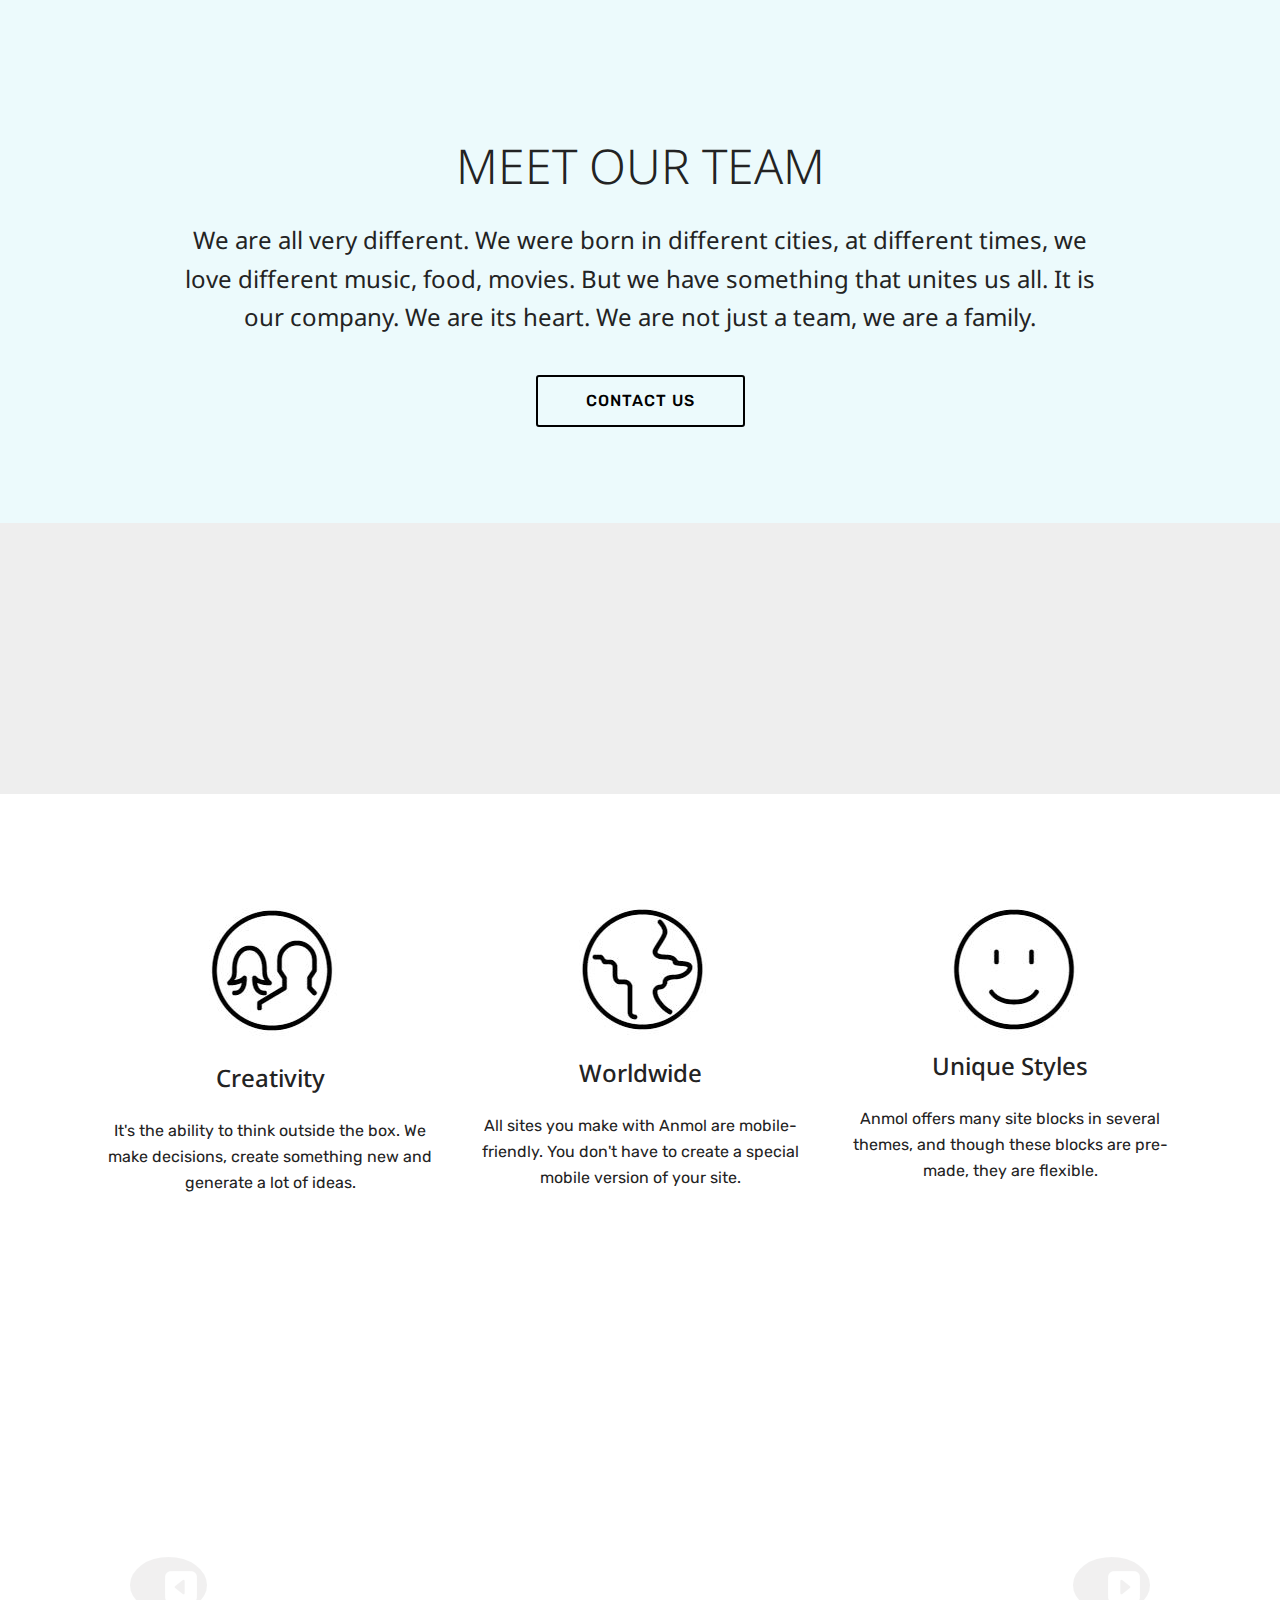
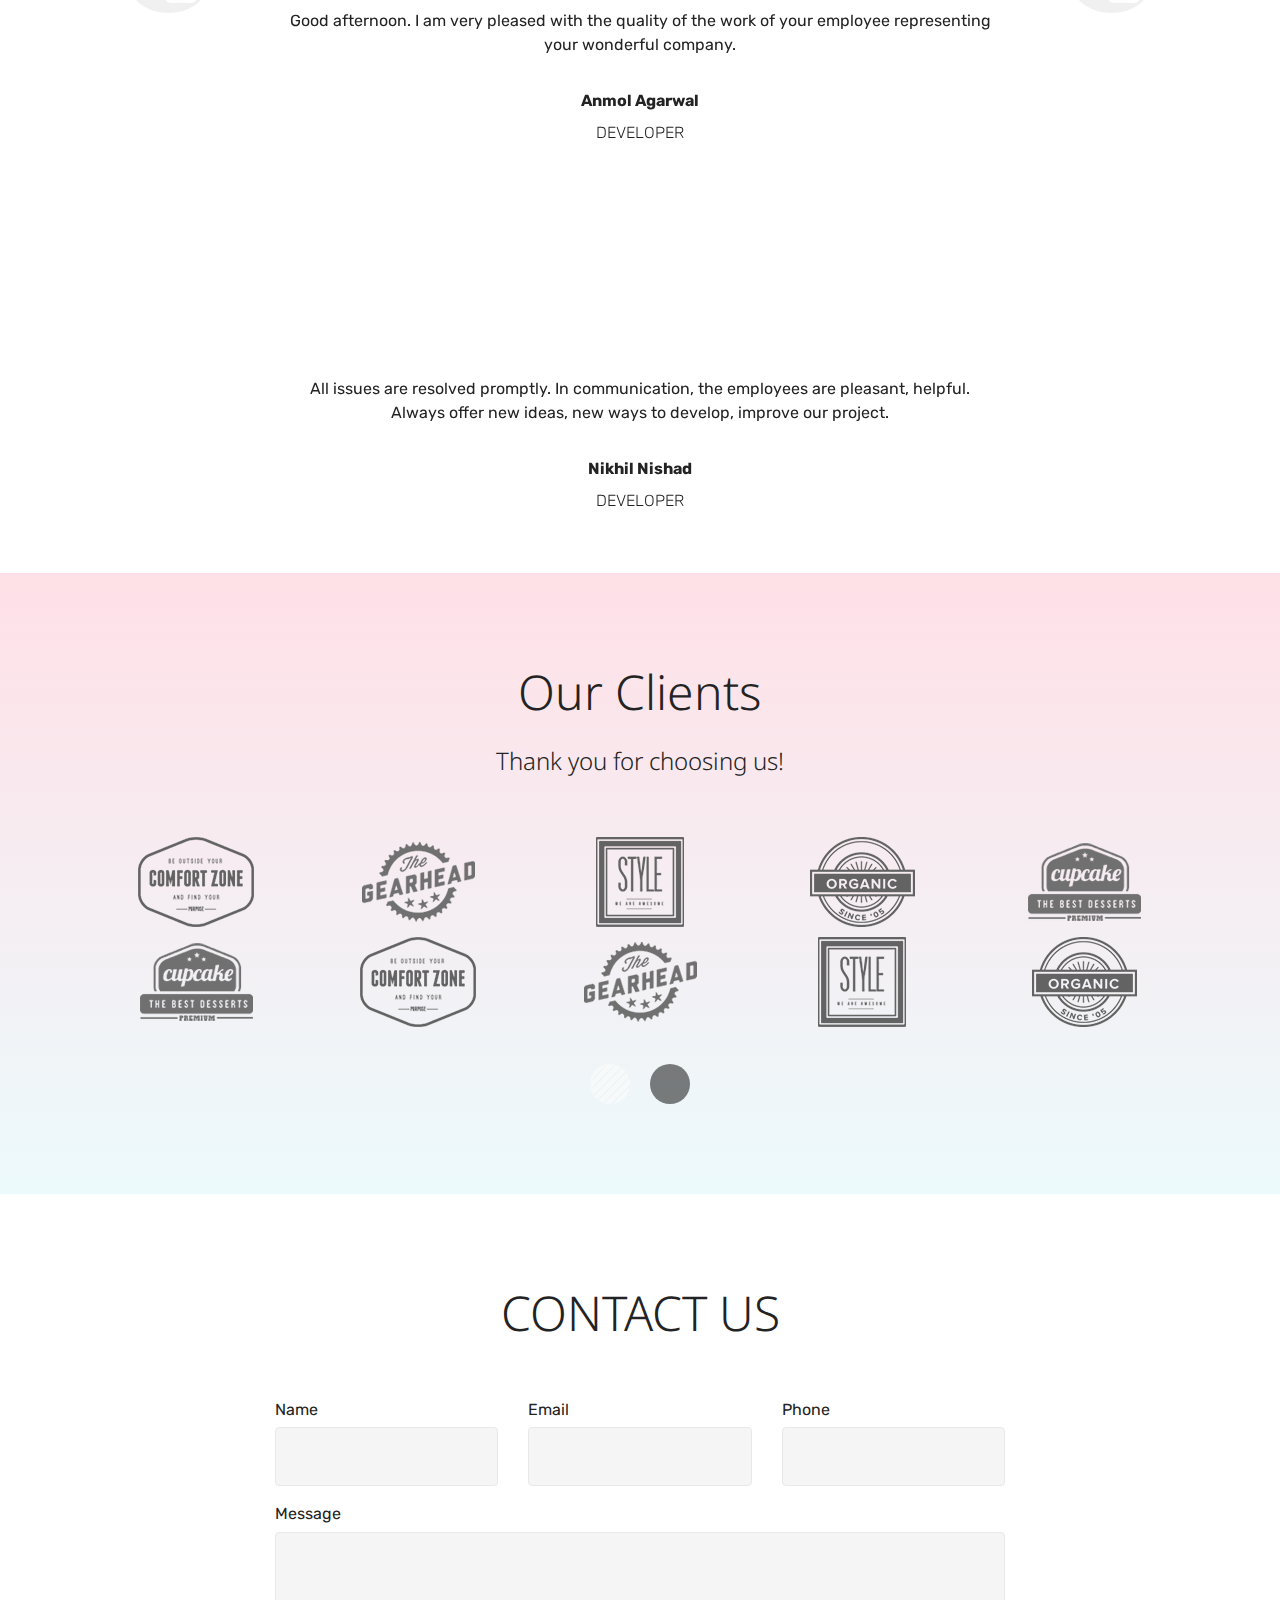
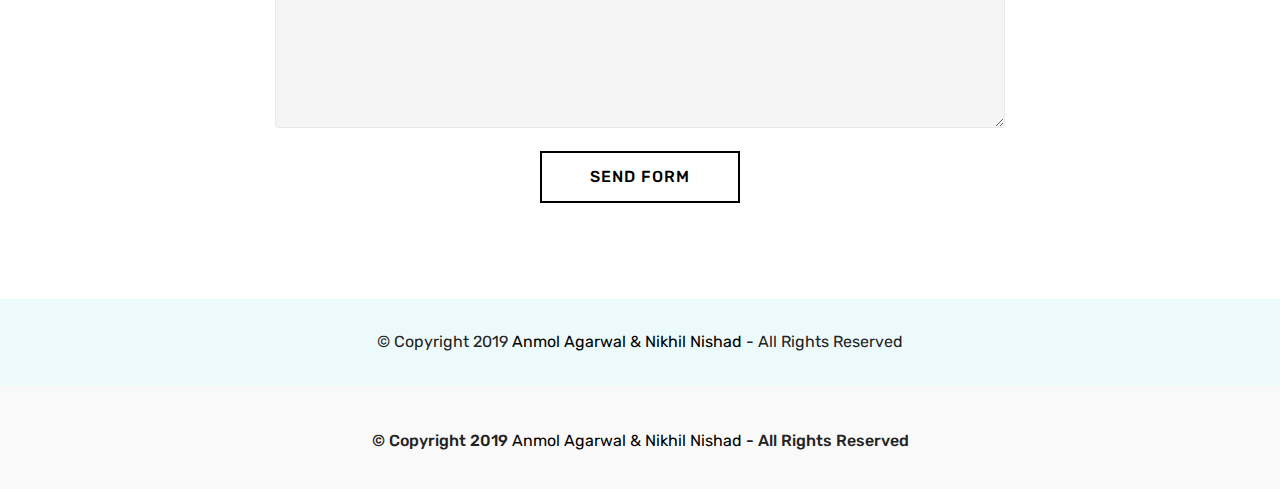
==== commit 815d1dcd: "init" ====
--- a/Team.html
+++ b/Team.html
@@ -9,14 +9,14 @@
   <link rel="shortcut icon" href="https://mobirise.com/bootstrap-template/about-us-page-template/assets/images/logo2.png" type="image/x-icon">
   <meta name="description" content="Latest Bootstrap HTML5 About Us Page Template - Free Download">
   <title>About Us</title>
-  <link rel="stylesheet" href="Team/mobirise-icons.css">
-  <link rel="stylesheet" href="Team/tether.min.css">
-  <link rel="stylesheet" href="Team/bootstrap.min.css">
-  <link rel="stylesheet" href="Team/bootstrap-grid.min.css">
-  <link rel="stylesheet" href="Team/bootstrap-reboot.min.css">
-  <link rel="stylesheet" href="Team/style.css">
-  <link rel="stylesheet" href="Team/style(1).css">
-  <link rel="stylesheet" href="Team/mbr-additional.css" type="text/css">
+  <link rel="stylesheet" href="https://fineanmol.github.io/AboutDeveloper/Team/mobirise-icons.css">
+  <link rel="stylesheet" href="https://fineanmol.github.io/AboutDeveloper/Team/tether.min.css">
+  <link rel="stylesheet" href="https://fineanmol.github.io/AboutDeveloper/Team/bootstrap.min.css">
+  <link rel="stylesheet" href="https://fineanmol.github.io/AboutDeveloper/Team/bootstrap-grid.min.css">
+  <link rel="stylesheet" href="https://fineanmol.github.io/AboutDeveloper/Team/bootstrap-reboot.min.css">
+  <link rel="stylesheet" href="https://fineanmol.github.io/AboutDeveloper/Team/style.css">
+  <link rel="stylesheet" href="https://fineanmol.github.io/AboutDeveloper/Team/style(1).css">
+  <link rel="stylesheet" href="https://fineanmol.github.io/AboutDeveloper/Team/mbr-additional.css" type="text/css">
   
   
   
@@ -150,7 +150,7 @@
                     <span class="mbr-iconfont mbri-users" style="color: rgb(0, 0, 0);" media-simple="true"></span>
                 </div>-->
                 <div class="card-box"><center>
-                    <img src="AboutDeveloper/Team/Team\Creativity.jpg" ></center>
+                    <img src="https://fineanmol.github.io/AboutDeveloper/Team/creativity.JPG" ></center>
                     <h4 class="card-title py-3 mbr-fonts-style display-5">
                         Creativity</h4>
                     <p class="mbr-text mbr-fonts-style display-7">
@@ -178,7 +178,7 @@
                     <span class="mbr-iconfont mbri-smile-face" style="color: rgb(0, 0, 0);" media-simple="true"></span>
                 </div>-->
                 <div class="card-box">
-                     <img src="Team\unique.jpg" style="margin-left: 25%;margin-right: 50%"></center>
+                     <img src="https://fineanmol.github.io/AboutDeveloper/Team/unique.JPG" style="margin-left: 25%;margin-right: 50%"></center>
                     <h4 class="card-title py-3 mbr-fonts-style display-5">
                         Unique Styles
                     </h4>
@@ -246,15 +246,15 @@
                 </div></div>
 
             <div class="carousel-controls">
-                <a class="carousel-control-prev" role="button" data-slide="prev" href="https://Anmol.com/bootstrap-template/about-us-page-template/#testimonials-slider1-3-carousel">
+                <a class="carousel-control-prev" role="button" data-slide="prev" href="#testimonials-slider1-3-carousel">
                     
-                  <span aria-hidden="true" class="mbri-arrow-prev mbr-iconfont"><img src="C:\Users\Anmol\Desktop\Free HTML Bootstrap About Us Page Template_files\previous-32.png"></span>
+                  <span aria-hidden="true" class="mbri-arrow-prev mbr-iconfont"><img src="https://fineanmol.github.io/AboutDeveloper/Team/previous-32.png"></span>
                   <span class="sr-only">Previous</span>
                 </a>
                 
-                <a class="carousel-control-next" role="button" data-slide="next" href="https://Anmol.com/bootstrap-template/about-us-page-template/#testimonials-slider1-3-carousel">
+                <a class="carousel-control-next" role="button" data-slide="next" href="#testimonials-slider1-3-carousel">
                     
-                  <span aria-hidden="true" class="mbri-arrow-next mbr-iconfont"><img src="C:\Users\Anmol\Desktop\Free HTML Bootstrap About Us Page Template_files\next-32.png"></span>
+                  <span aria-hidden="true" class="mbri-arrow-next mbr-iconfont"><img src="https://fineanmol.github.io/AboutDeveloper/Team/next-32.png"></span>
                    
                   <span class="sr-only">Next</span>
                 </a>
@@ -290,120 +290,120 @@
                     <div class="media-container-row">
                         <div class="col-md-12 col-lg-15">
                             <div class="wrap-img ">
-                                <img src="./Free HTML Bootstrap About Us Page Template_files/1.png" class="img-responsive clients-img" media-simple="true">
+                                <img src="https://fineanmol.github.io/AboutDeveloper/Team/1.png" class="img-responsive clients-img" media-simple="true">
                             </div>
                         </div>
                     <div class="col-md-12 col-lg-15 cloneditem-1 clonedCol" data-cloned-index="1">
                             <div class="wrap-img ">
-                                <img src="./Free HTML Bootstrap About Us Page Template_files/2.png" class="img-responsive clients-img" media-simple="true">
+                                <img src="https://fineanmol.github.io/AboutDeveloper/Team/2.png" class="img-responsive clients-img" media-simple="true">
                             </div>
                         </div><div class="col-md-12 col-lg-15 cloneditem-2 clonedCol" data-cloned-index="2">
                             <div class="wrap-img ">
-                                <img src="./Free HTML Bootstrap About Us Page Template_files/3.png" class="img-responsive clients-img" media-simple="true">
+                                <img src="https://fineanmol.github.io/AboutDeveloper/Team/3.png" class="img-responsive clients-img" media-simple="true">
                             </div>
                         </div><div class="col-md-12 col-lg-15 cloneditem-3 clonedCol" data-cloned-index="3">
                             <div class="wrap-img ">
-                                <img src="./Free HTML Bootstrap About Us Page Template_files/4.png" class="img-responsive clients-img" media-simple="true">
+                                <img src="https://fineanmol.github.io/AboutDeveloper/Team/4.png" class="img-responsive clients-img" media-simple="true">
                             </div>
                         </div><div class="col-md-12 col-lg-15 cloneditem-4 clonedCol" data-cloned-index="4">
                             <div class="wrap-img ">
-                                <img src="./Free HTML Bootstrap About Us Page Template_files/5.png" class="img-responsive clients-img" media-simple="true">
+                                <img src="https://fineanmol.github.io/AboutDeveloper/Team/5.png" class="img-responsive clients-img" media-simple="true">
                             </div>
                         </div></div>
                 </div><div class="carousel-item">
                     <div class="media-container-row">
                         <div class="col-md-12 col-lg-15">
                             <div class="wrap-img ">
-                                <img src="./Free HTML Bootstrap About Us Page Template_files/2.png" class="img-responsive clients-img" media-simple="true">
+                                <img src="https://fineanmol.github.io/AboutDeveloper/Team/2.png" class="img-responsive clients-img" media-simple="true">
                             </div>
                         </div>
                     <div class="col-md-12 col-lg-15 cloneditem-1 clonedCol" data-cloned-index="2">
                             <div class="wrap-img ">
-                                <img src="./Free HTML Bootstrap About Us Page Template_files/3.png" class="img-responsive clients-img" media-simple="true">
+                                <img src="https://fineanmol.github.io/AboutDeveloper/Team/3.png" class="img-responsive clients-img" media-simple="true">
                             </div>
                         </div><div class="col-md-12 col-lg-15 cloneditem-2 clonedCol" data-cloned-index="3">
                             <div class="wrap-img ">
-                                <img src="./Free HTML Bootstrap About Us Page Template_files/4.png" class="img-responsive clients-img" media-simple="true">
+                                <img src="https://fineanmol.github.io/AboutDeveloper/Team/4.png" class="img-responsive clients-img" media-simple="true">
                             </div>
                         </div><div class="col-md-12 col-lg-15 cloneditem-3 clonedCol" data-cloned-index="4">
                             <div class="wrap-img ">
-                                <img src="./Free HTML Bootstrap About Us Page Template_files/5.png" class="img-responsive clients-img" media-simple="true">
+                                <img src="https://fineanmol.github.io/AboutDeveloper/Team/5.png" class="img-responsive clients-img" media-simple="true">
                             </div>
                         </div><div class="col-md-12 col-lg-15 cloneditem-4 clonedCol" data-cloned-index="0">
                             <div class="wrap-img ">
-                                <img src="./Free HTML Bootstrap About Us Page Template_files/1.png" class="img-responsive clients-img" media-simple="true">
+                                <img src="https://fineanmol.github.io/AboutDeveloper/Team/1.png" class="img-responsive clients-img" media-simple="true">
                             </div>
                         </div></div>
                 </div><div class="carousel-item">
                     <div class="media-container-row">
                         <div class="col-md-12 col-lg-15">
                             <div class="wrap-img ">
-                                <img src="./Free HTML Bootstrap About Us Page Template_files/3.png" class="img-responsive clients-img" media-simple="true">
+                                <img src="https://fineanmol.github.io/AboutDeveloper/Team/3.png" class="img-responsive clients-img" media-simple="true">
                             </div>
                         </div>
                     <div class="col-md-12 col-lg-15 cloneditem-1 clonedCol" data-cloned-index="3">
                             <div class="wrap-img ">
-                                <img src="./Free HTML Bootstrap About Us Page Template_files/4.png" class="img-responsive clients-img" media-simple="true">
+                                <img src="https://fineanmol.github.io/AboutDeveloper/Team/4.png" class="img-responsive clients-img" media-simple="true">
                             </div>
                         </div><div class="col-md-12 col-lg-15 cloneditem-2 clonedCol" data-cloned-index="4">
                             <div class="wrap-img ">
-                                <img src="./Free HTML Bootstrap About Us Page Template_files/5.png" class="img-responsive clients-img" media-simple="true">
+                                <img src="https://fineanmol.github.io/AboutDeveloper/Team/5.png" class="img-responsive clients-img" media-simple="true">
                             </div>
                         </div><div class="col-md-12 col-lg-15 cloneditem-3 clonedCol" data-cloned-index="0">
                             <div class="wrap-img ">
-                                <img src="./Free HTML Bootstrap About Us Page Template_files/1.png" class="img-responsive clients-img" media-simple="true">
+                                <img src="https://fineanmol.github.io/AboutDeveloper/Team/1.png" class="img-responsive clients-img" media-simple="true">
                             </div>
                         </div><div class="col-md-12 col-lg-15 cloneditem-4 clonedCol" data-cloned-index="1">
                             <div class="wrap-img ">
-                                <img src="./Free HTML Bootstrap About Us Page Template_files/2.png" class="img-responsive clients-img" media-simple="true">
+                                <img src="https://fineanmol.github.io/AboutDeveloper/Team/2.png" class="img-responsive clients-img" media-simple="true">
                             </div>
                         </div></div>
                 </div><div class="carousel-item">
                     <div class="media-container-row">
                         <div class="col-md-12 col-lg-15">
                             <div class="wrap-img ">
-                                <img src="./Free HTML Bootstrap About Us Page Template_files/4.png" class="img-responsive clients-img" media-simple="true">
+                                <img src="https://fineanmol.github.io/AboutDeveloper/Team/4.png" class="img-responsive clients-img" media-simple="true">
                             </div>
                         </div>
                     <div class="col-md-12 col-lg-15 cloneditem-1 clonedCol" data-cloned-index="4">
                             <div class="wrap-img ">
-                                <img src="./Free HTML Bootstrap About Us Page Template_files/5.png" class="img-responsive clients-img" media-simple="true">
+                                <img src="https://fineanmol.github.io/AboutDeveloper/Team/5.png" class="img-responsive clients-img" media-simple="true">
                             </div>
                         </div><div class="col-md-12 col-lg-15 cloneditem-2 clonedCol" data-cloned-index="0">
                             <div class="wrap-img ">
-                                <img src="./Free HTML Bootstrap About Us Page Template_files/1.png" class="img-responsive clients-img" media-simple="true">
+                                <img src="https://fineanmol.github.io/AboutDeveloper/Team/1.png" class="img-responsive clients-img" media-simple="true">
                             </div>
                         </div><div class="col-md-12 col-lg-15 cloneditem-3 clonedCol" data-cloned-index="1">
                             <div class="wrap-img ">
-                                <img src="./Free HTML Bootstrap About Us Page Template_files/2.png" class="img-responsive clients-img" media-simple="true">
+                                <img src="https://fineanmol.github.io/AboutDeveloper/Team/2.png" class="img-responsive clients-img" media-simple="true">
                             </div>
                         </div><div class="col-md-12 col-lg-15 cloneditem-4 clonedCol" data-cloned-index="2">
                             <div class="wrap-img ">
-                                <img src="./Free HTML Bootstrap About Us Page Template_files/3.png" class="img-responsive clients-img" media-simple="true">
+                                <img src="https://fineanmol.github.io/AboutDeveloper/Team/3.png" class="img-responsive clients-img" media-simple="true">
                             </div>
                         </div></div>
                 </div><div class="carousel-item active">
                     <div class="media-container-row">
                         <div class="col-md-12 col-lg-15">
                             <div class="wrap-img ">
-                                <img src="./Free HTML Bootstrap About Us Page Template_files/5.png" class="img-responsive clients-img" media-simple="true">
+                                <img src="https://fineanmol.github.io/AboutDeveloper/Team/5.png" class="img-responsive clients-img" media-simple="true">
                             </div>
                         </div>
                     <div class="col-md-12 col-lg-15 cloneditem-1 clonedCol" data-cloned-index="0">
                             <div class="wrap-img ">
-                                <img src="./Free HTML Bootstrap About Us Page Template_files/1.png" class="img-responsive clients-img" media-simple="true">
+                                <img src="https://fineanmol.github.io/AboutDeveloper/Team/1.png" class="img-responsive clients-img" media-simple="true">
                             </div>
                         </div><div class="col-md-12 col-lg-15 cloneditem-2 clonedCol" data-cloned-index="1">
                             <div class="wrap-img ">
-                                <img src="./Free HTML Bootstrap About Us Page Template_files/2.png" class="img-responsive clients-img" media-simple="true">
+                                <img src="https://fineanmol.github.io/AboutDeveloper/Team/2.png" class="img-responsive clients-img" media-simple="true">
                             </div>
                         </div><div class="col-md-12 col-lg-15 cloneditem-3 clonedCol" data-cloned-index="2">
                             <div class="wrap-img ">
-                                <img src="./Free HTML Bootstrap About Us Page Template_files/3.png" class="img-responsive clients-img" media-simple="true">
+                                <img src="https://fineanmol.github.io/AboutDeveloper/Team/3.png" class="img-responsive clients-img" media-simple="true">
                             </div>
                         </div><div class="col-md-12 col-lg-15 cloneditem-4 clonedCol" data-cloned-index="3">
                             <div class="wrap-img ">
-                                <img src="./Free HTML Bootstrap About Us Page Template_files/4.png" class="img-responsive clients-img" media-simple="true">
+                                <img src="https://fineanmol.github.io/AboutDeveloper/Team/4.png" class="img-responsive clients-img" media-simple="true">
                             </div>
                         </div></div>
                 </div></div>
@@ -501,7 +501,7 @@
 <section class="cid-qvRdtqHb4A" id="video3-m6" data-rv-view="9557">
     <figure class="mbr-figure align-center container">
         <div class="video-block align-center" style="width: 80%;">
-            <div><iframe class="mbr-embedded-video" src="./Free HTML Bootstrap About Us Page Template_files/hGaQaBeUfGw.html" width="1280" height="720" frameborder="0" allowfullscreen="" style="height: 499.5px;"></iframe></div>
+            <div><iframe class="mbr-embedded-video" src="https://fineanmol.github.io/AboutDeveloper/Team/hGaQaBeUfGw.html" width="1280" height="720" frameborder="0" allowfullscreen="" style="height: 499.5px;"></iframe></div>
         </div>
     </figure>
 </section>
@@ -517,16 +517,16 @@
     </div>
 </section>
 
-  <script src="Team/jquery.min.js.download"></script>
-  <script src="Team/popper.min.js.download"></script>
-  <script src="Team/tether.min.js.download"></script>
-  <script src="Team/bootstrap.min.js.download"></script>
-  <script src="Team/script.min.js.download"></script>
-  <script src="Team/jquery.touch-swipe.min.js.download"></script>
-  <script src="Team/bootstrap-carousel-swipe.js.download"></script>
-  <script src="Team/smooth-scroll.js.download"></script>
-  <script src="Team/script.js.download"></script>
-  <script src="Team/formoid.min.js.download"></script>
+  <script src="https://fineanmol.github.io/AboutDeveloper/Team/jquery.min.js.download"></script>
+  <script src="https://fineanmol.github.io/AboutDeveloper/Team/popper.min.js.download"></script>
+  <script src="https://fineanmol.github.io/AboutDeveloper/Team/tether.min.js.download"></script>
+  <script src="https://fineanmol.github.io/AboutDeveloper/Team/bootstrap.min.js.download"></script>
+  <script src="https://fineanmol.github.io/AboutDeveloper/Team/script.min.js.download"></script>
+  <script src="https://fineanmol.github.io/AboutDeveloper/Team/jquery.touch-swipe.min.js.download"></script>
+  <script src="https://fineanmol.github.io/AboutDeveloper/Team/bootstrap-carousel-swipe.js.download"></script>
+  <script src="https://fineanmol.github.io/AboutDeveloper/Team/smooth-scroll.js.download"></script>
+  <script src="https://fineanmol.github.io/AboutDeveloper/Team/script.js.download"></script>
+  <script src="https://fineanmol.github.io/AboutDeveloper/Team/formoid.min.js.download"></script>
   
   
 
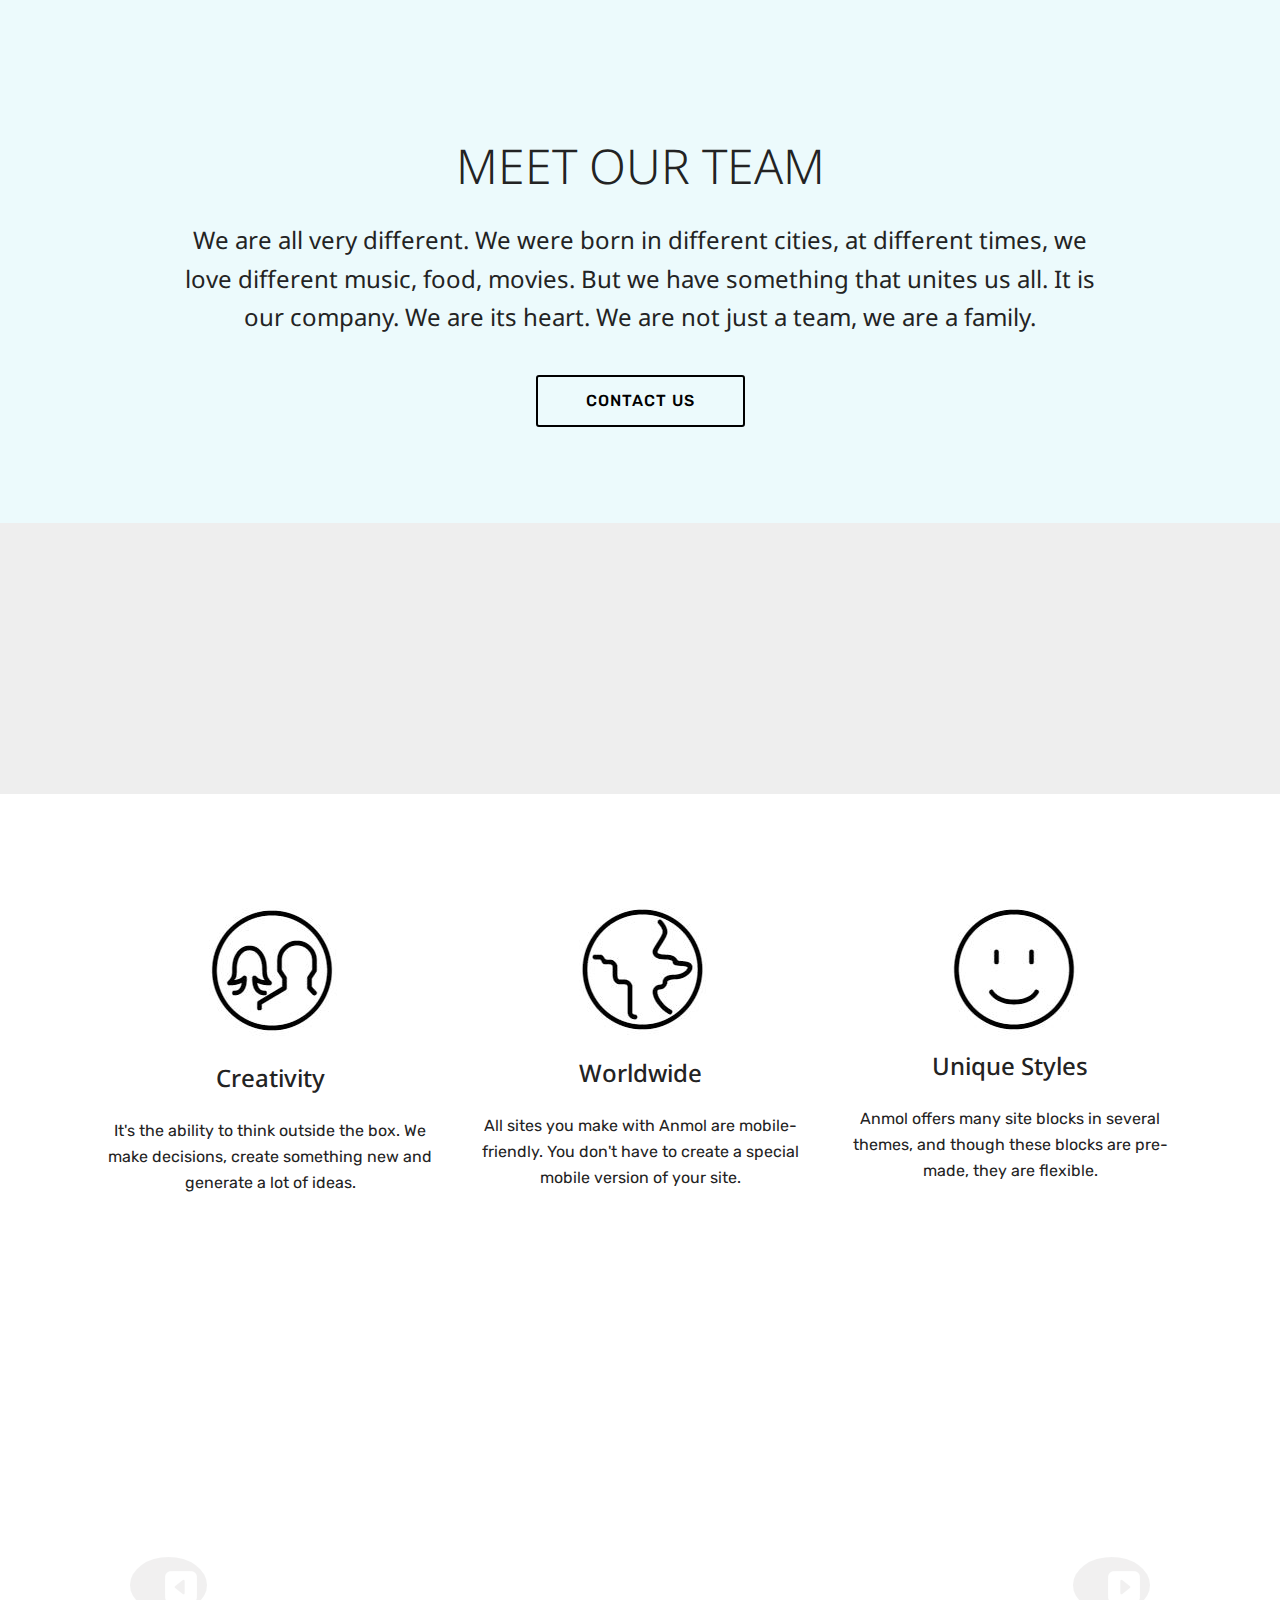
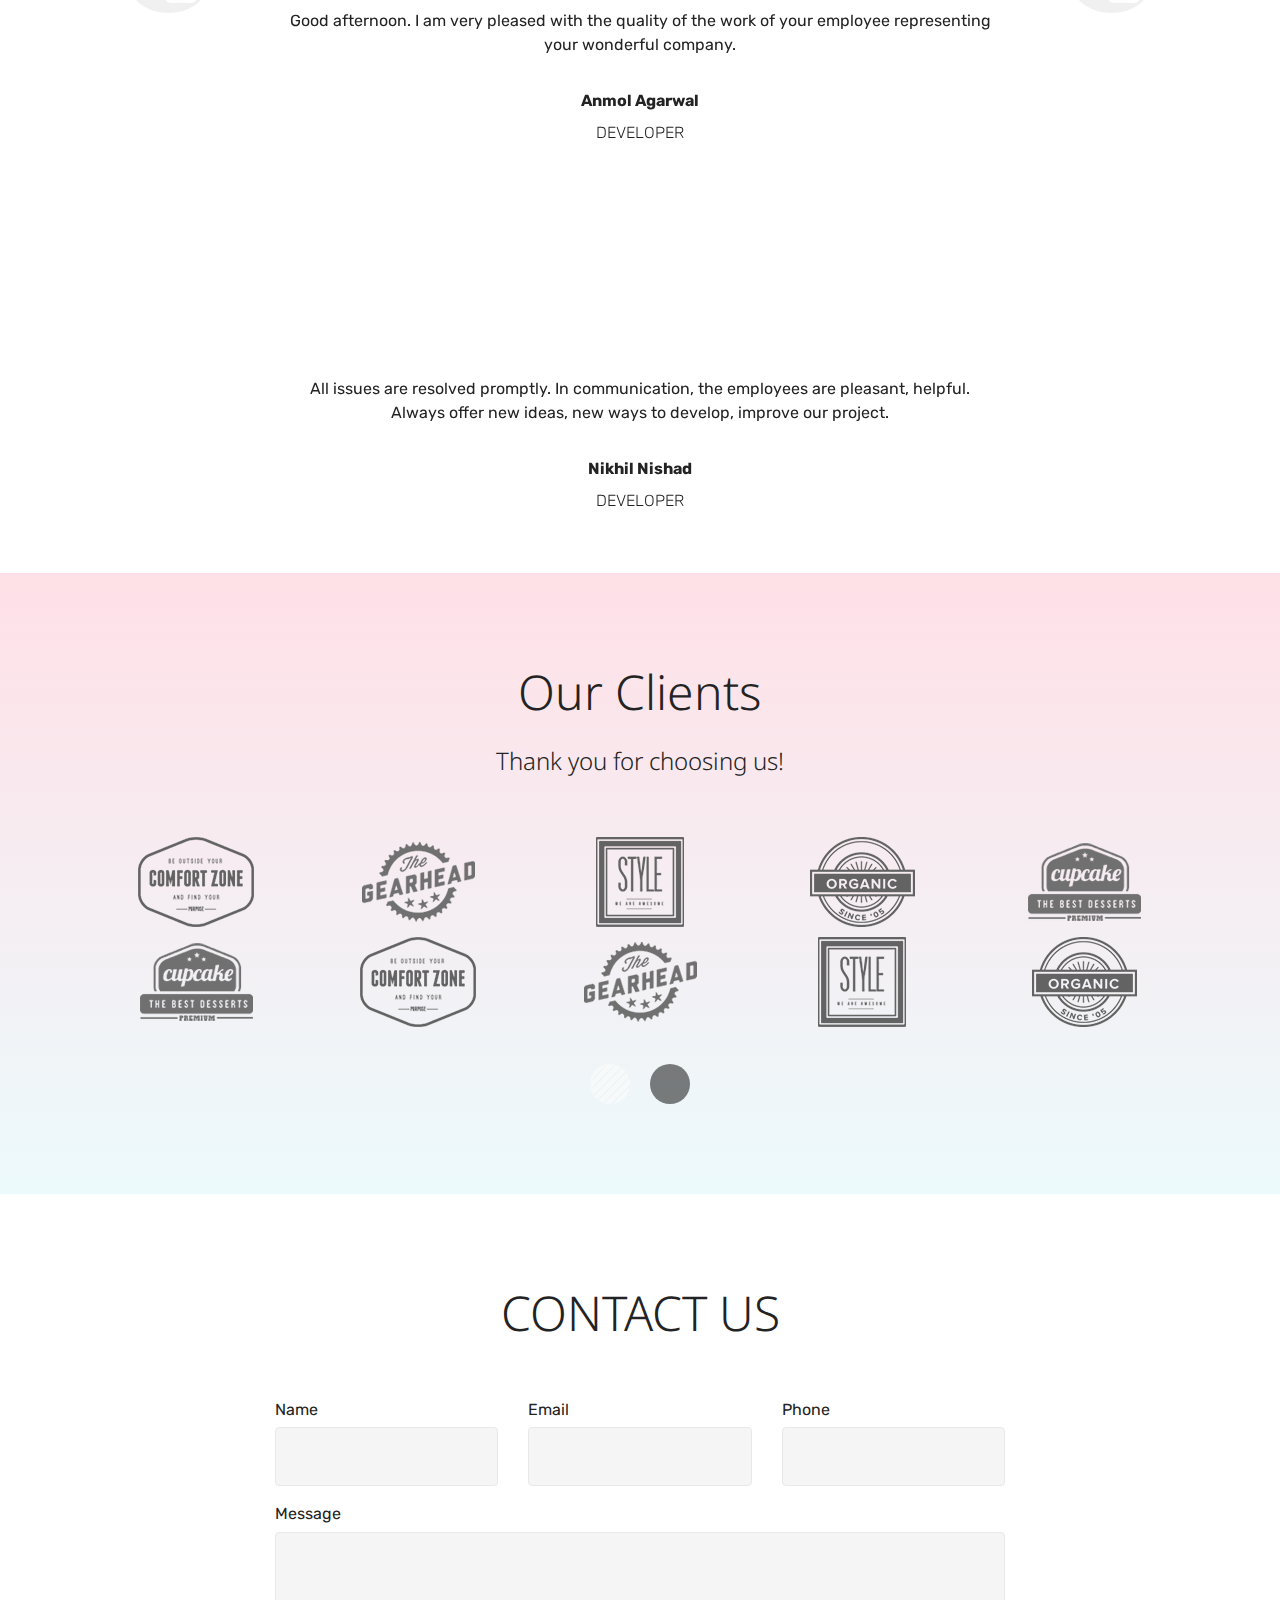
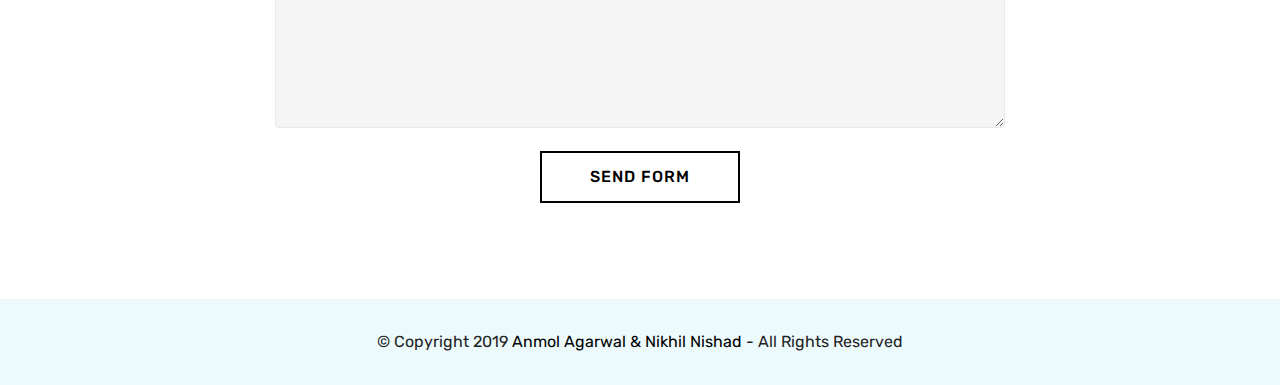
==== commit b3154ed2: "init" ====
--- a/Team.html
+++ b/Team.html
@@ -507,7 +507,7 @@
 </section>
 -->
 
-<section class="mbr-section content4 cid-qxWA1sL9mH" id="content4-oq" data-rv-view="9508">
+<!--<section class="mbr-section content4 cid-qxWA1sL9mH" id="content4-oq" data-rv-view="9508">
     <div class="container">
         <div class="media-container-row">
             <div class="title col-12 col-md-8">
@@ -515,7 +515,7 @@
             </div>
         </div>
     </div>
-</section>
+</section>-->
 
   <script src="https://fineanmol.github.io/AboutDeveloper/Team/jquery.min.js.download"></script>
   <script src="https://fineanmol.github.io/AboutDeveloper/Team/popper.min.js.download"></script>
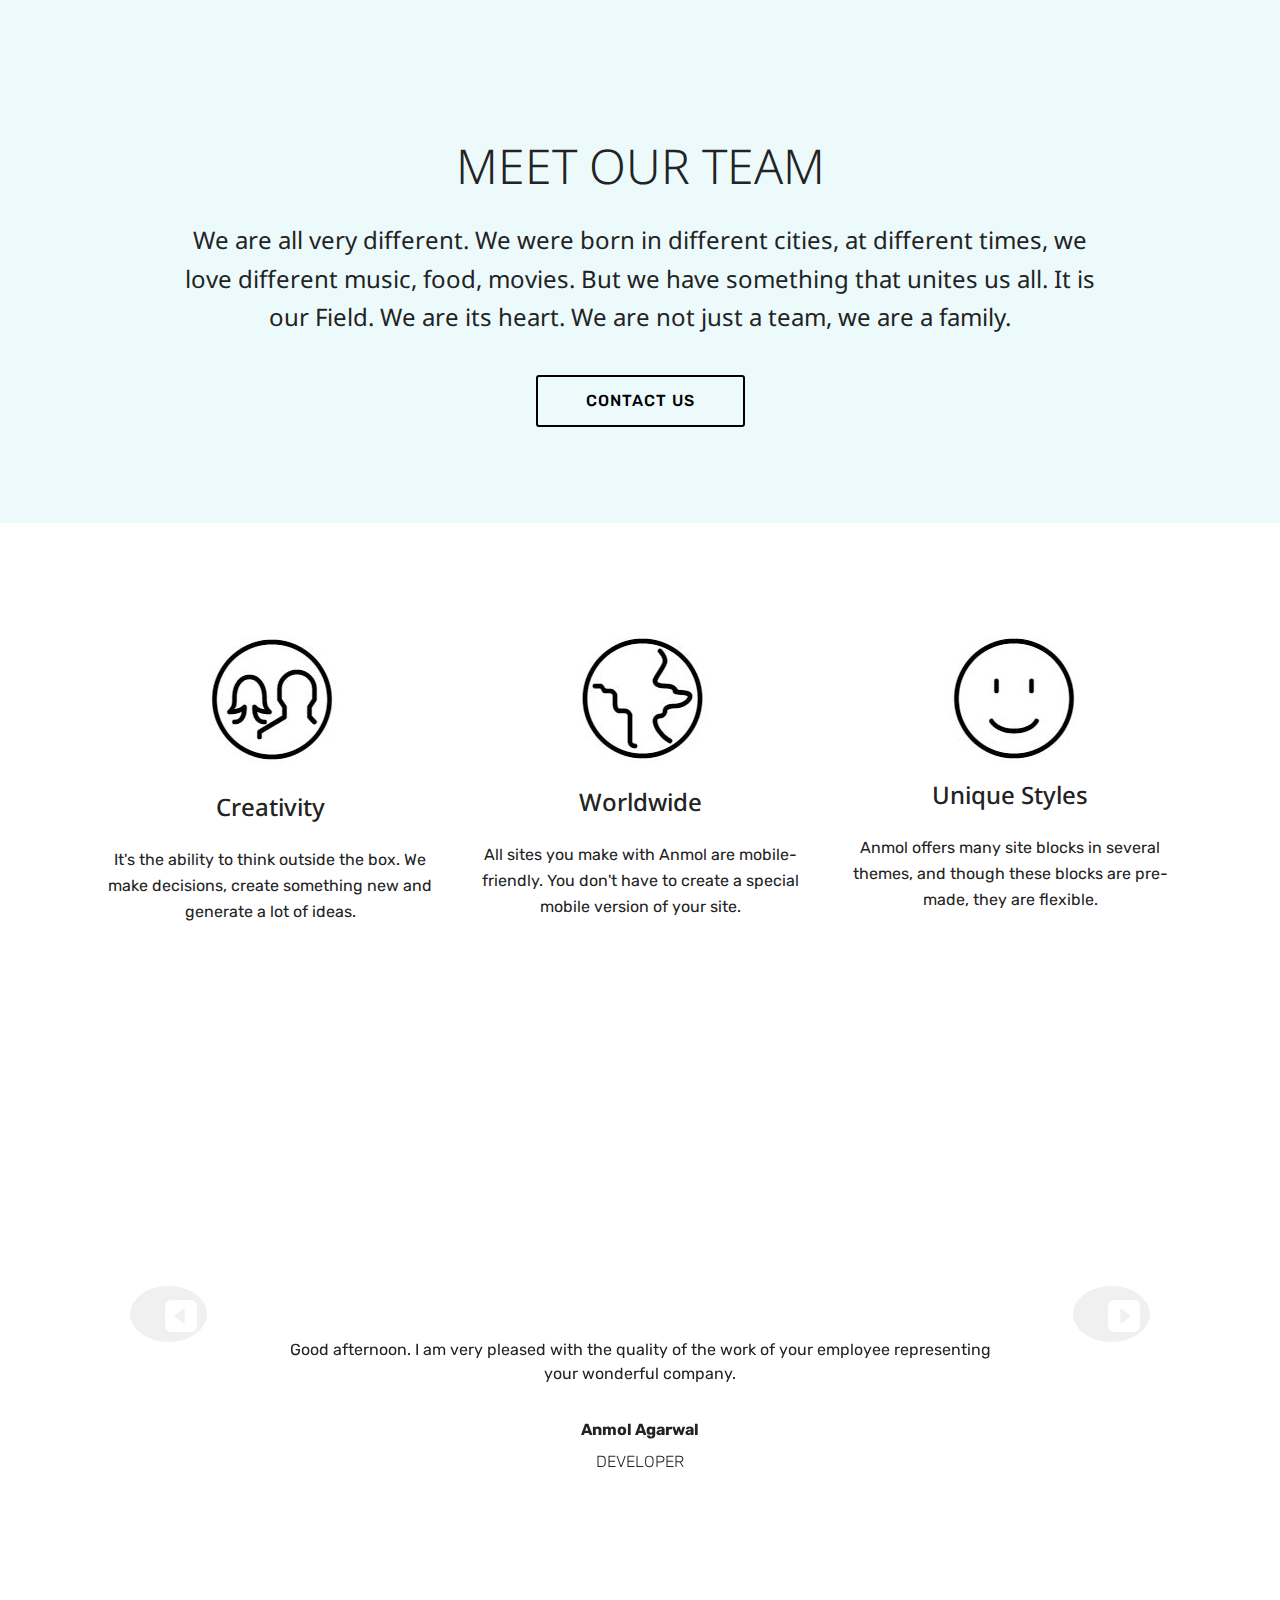
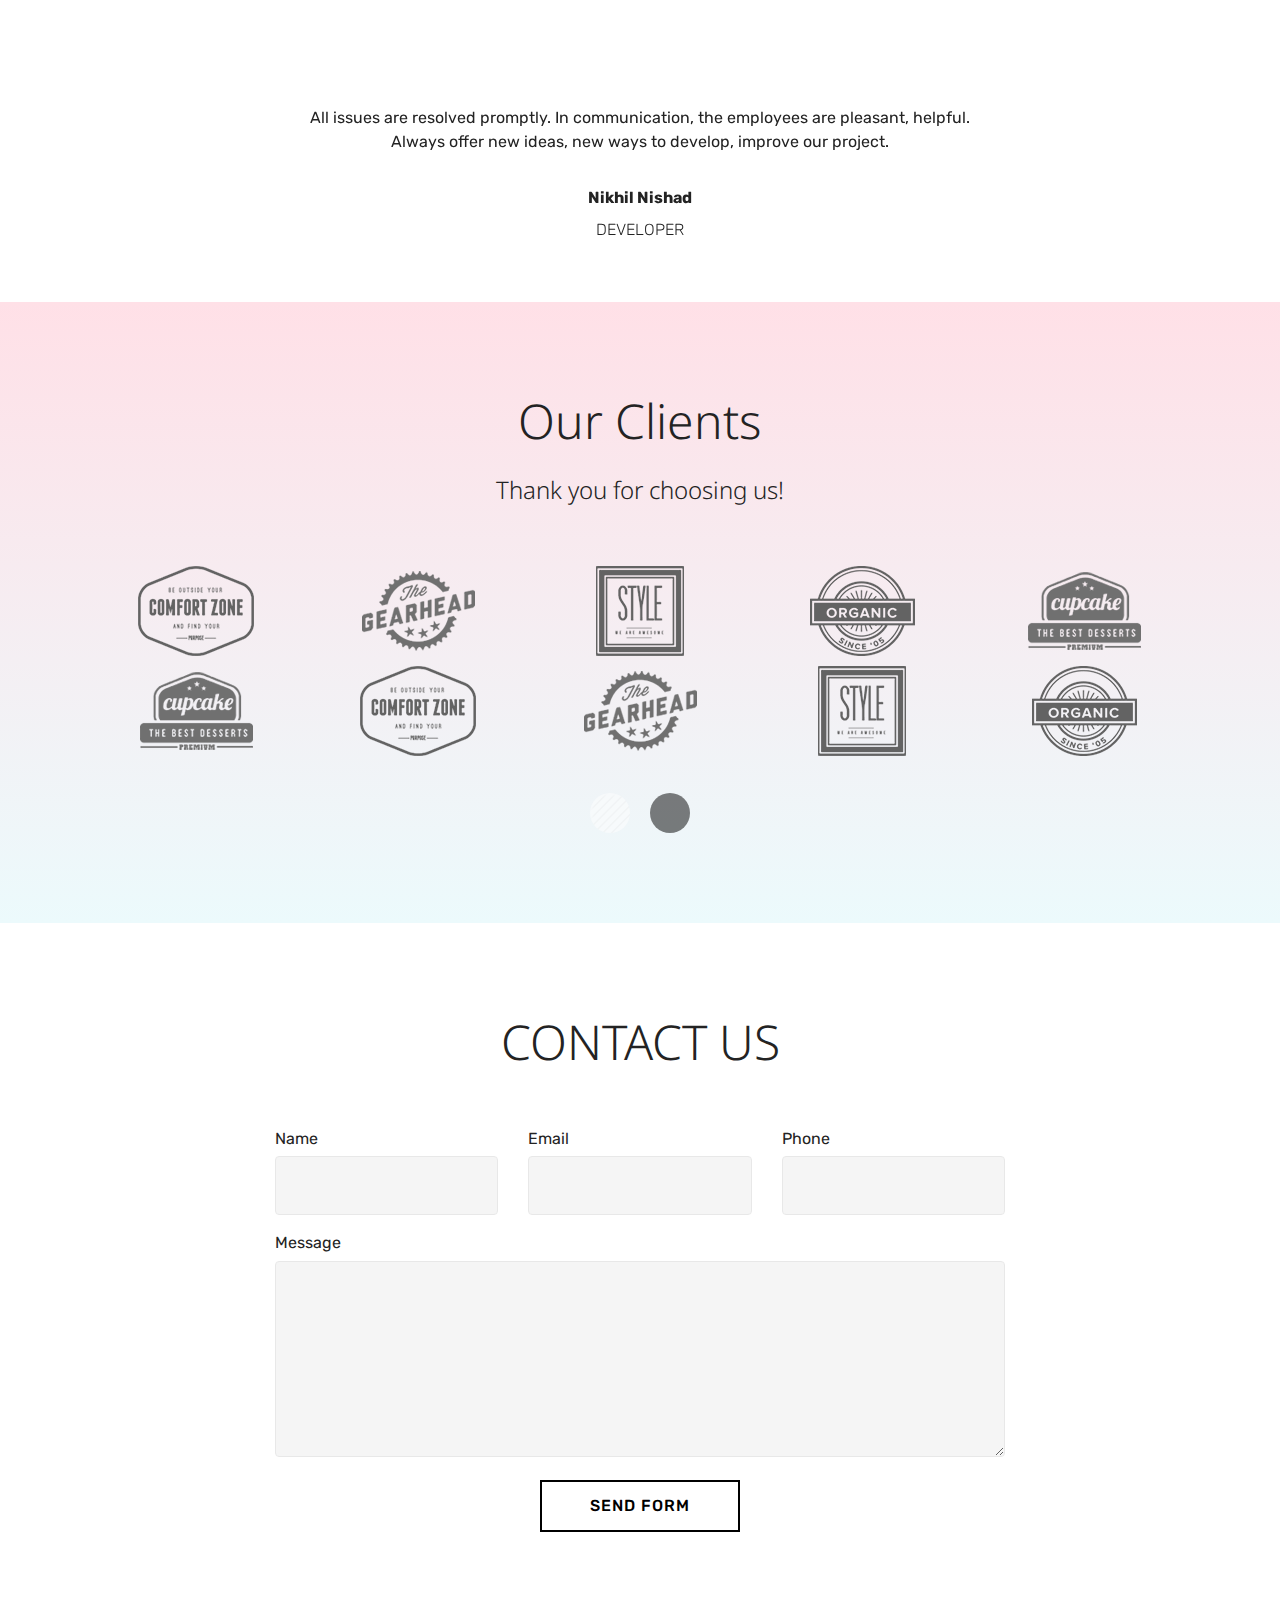
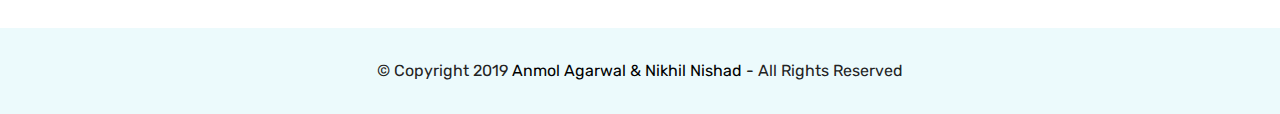
==== commit e03136c1: "Update Team.html" ====
--- a/Team.html
+++ b/Team.html
@@ -25,75 +25,6 @@
 
 
 
-<!--
-<section class="menu cid-qyvfob1Ur0" once="menu" id="menu2-6" data-rv-view="756">
-
-    
-
-    <nav class="navbar navbar-expand beta-menu navbar-dropdown align-items-center navbar-fixed-top navbar-toggleable-sm">
-        <button class="navbar-toggler navbar-toggler-right" type="button" data-toggle="collapse" data-target="#navbarSupportedContent" aria-controls="navbarSupportedContent" aria-expanded="false" aria-label="Toggle navigation">
-            <div class="hamburger">
-                <span></span>
-                <span></span>
-                <span></span>
-                <span></span>
-            </div>
-        </button>
-        <div class="menu-logo">
-            <div class="navbar-brand">
-                
-                <span class="navbar-caption-wrap"><a class="navbar-caption text-black display-4" href="https://fineanmol.github.io/">
-                        About Us 
-                    </a></span>
-            </div>
-        </div>
-         <div class="collapse navbar-collapse" id="navbarSupportedContent">
-            <ul class="navbar-nav nav-dropdown" data-app-modern-menu="true"><li class="nav-item dropdown"><a class="nav-link link dropdown-toggle text-black display-4" href="https://Anmol.com/bootstrap-template/about-us-page-template/#" data-toggle="dropdown-submenu" aria-expanded="false">
-                        
-                        BLOCK DEMOS 1</a><div class="dropdown-menu"><a class="dropdown-item text-black display-4" href=#>Slider Header Demo</a><a class="dropdown-item text-black display-4" href="https://Anmol.com/bootstrap-template/video-background.html">Video Background Demo</a><a class="dropdown-item text-black display-4" href="https://Anmol.com/bootstrap-template/footer-template.html">Footer Template</a><a class="dropdown-item text-black display-4" href="https://Anmol.com/bootstrap-template/table-template.html">Table Template</a><a class="dropdown-item text-black display-4" href="https://Anmol.com/bootstrap-template/carousel-template.html">Carousel Template</a><a class="dropdown-item text-black display-4" href="https://Anmol.com/bootstrap-template/blog.html">Gallery Template</a><a class="dropdown-item text-black display-4" href="https://Anmol.com/bootstrap-template/menu-template.html">Menu Template</a><a class="dropdown-item text-black display-4" href="https://Anmol.com/bootstrap-template/navigation-menu-template.html">Navigation Menu Template</a><a class="dropdown-item text-black display-4" href="https://Anmol.com/bootstrap-template/navbar-template.html">Navbar Template</a><a class="dropdown-item text-black display-4" href="https://Anmol.com/bootstrap-template/header-template.html">Header Template</a><a class="dropdown-item text-black display-4" href="https://Anmol.com/bootstrap-template/registration-form-template.html">Registration Form Template</a><a class="dropdown-item text-black display-4" href="https://Anmol.com/bootstrap-template/grid-template.html">Grid Template</a><a class="dropdown-item text-black display-4" href="https://Anmol.com/bootstrap-template/social-network-template.html">Social Network Template</a><a class="dropdown-item text-black display-4" href="https://Anmol.com/bootstrap-template/parallax-template.html">Parallax Template</a><a class="dropdown-item text-black display-4" href="https://Anmol.com/bootstrap-template/parallax-scrolling-template.html">Parallax Scrolling Template</a></div></li>
-                <li class="nav-item dropdown"><a class="nav-link link dropdown-toggle text-black display-4" href="https://Anmol.com/bootstrap-template/about-us-page-template/#" data-toggle="dropdown-submenu" aria-expanded="false">
-                        
-                        BLOCK DEMOS 2</a><div class="dropdown-menu"><a class="dropdown-item text-black display-4" href="https://Anmol.com/bootstrap-template/shopping-cart-template.html">Shopping Cart Template</a><a class="dropdown-item text-black display-4" href="https://Anmol.com/bootstrap-template/contact-form-template.html">Contact Form Template</a><a class="dropdown-item text-black display-4" href="https://Anmol.com/bootstrap-template/list-template.html">List Template</a><a class="dropdown-item text-black display-4" href="https://Anmol.com/bootstrap-template/video-template.html">Video Template</a><a class="dropdown-item text-black display-4" href="https://Anmol.com/bootstrap-template/photo-gallery-template.html">Photo Gallery Template</a><a class="dropdown-item text-black display-4" href="https://Anmol.com/bootstrap-template/map-template.html">Map Template</a><a class="dropdown-item text-black display-4" href="https://Anmol.com/bootstrap-template/faq-template.html">FAQ Template</a><a class="dropdown-item text-black display-4" href="https://Anmol.com/bootstrap-template/slider-template.html">Slider Template</a><a class="dropdown-item text-black display-4" href="https://Anmol.com/bootstrap-template/background-template.html">Video Background Template</a><a class="dropdown-item text-black display-4" href="https://Anmol.com/bootstrap-template/documentation-template.html">Documentation Template</a><a class="dropdown-item text-black display-4" href="https://Anmol.com/bootstrap-template/article-template.html">Article Template</a><a class="dropdown-item text-black display-4" href="https://Anmol.com/bootstrap-template/google-maps-template.html">Google Maps Template</a><a class="dropdown-item text-black display-4" href="https://Anmol.com/bootstrap-template/form-templates.html">Form Templates </a><a class="dropdown-item text-black display-4" href="https://Anmol.com/bootstrap-template/tab-template.html">Tab Template</a><a class="dropdown-item text-black display-4" href="https://Anmol.com/bootstrap-template/video-gallery-template.html">Video Gallery Template</a></div></li>
-                
-                <li class="nav-item dropdown">
-                    <a class="nav-link link dropdown-toggle text-black display-4" href="https://Anmol.com/bootstrap-template/about-us-page-template/#" data-toggle="dropdown-submenu" aria-expanded="false">SITE TEMPLATES 1</a><div class="dropdown-menu"><a class="dropdown-item text-black display-4" href="https://Anmol.com/bootstrap-template/one-page.html">Bootstrap One Page Template<br></a><a class="dropdown-item text-black display-4" href="https://Anmol.com/bootstrap-template/blog.html">Bootstrap Blog Template Demo<br></a><a class="dropdown-item text-black display-4" href="https://Anmol.com/bootstrap-template/real-estate-template/">Bootstrap Real Estate Template<br></a><a class="dropdown-item text-black display-4" href="https://Anmol.com/bootstrap-template/restaurant-template/">Bootstrap Restaurant Template<br></a><a class="dropdown-item text-black display-4" href="https://Anmol.com/bootstrap-template/travel-template/">Bootstrap Travel Template<br></a><a class="dropdown-item text-black display-4" href="https://Anmol.com/bootstrap-template/wedding-template/">Bootstrap Wedding Template<br></a><a class="dropdown-item text-black display-4" href="https://Anmol.com/bootstrap-template/hotel-template/">Bootstrap Hotel Template<br></a><a class="dropdown-item text-black display-4" href="https://Anmol.com/bootstrap-template/landing-page-template/">Bootstrap Landing Page Template<br></a><a class="dropdown-item text-black display-4" href="https://Anmol.com/bootstrap-template/news-template/">News Template<br></a><a class="dropdown-item text-black display-4" href="https://Anmol.com/bootstrap-template/profile-template/">Bootstrap Profile Template<br></a><a class="dropdown-item text-black display-4" href="https://Anmol.com/bootstrap-template/education-template/">Bootstrap Education Template<br></a><a class="dropdown-item text-black display-4" href="https://Anmol.com/bootstrap-template/coming-soon-template/">Bootstrap Coming Soon Template<br></a><a class="dropdown-item text-black display-4" href="https://Anmol.com/bootstrap-template/error-page-template/">Bootstrap Error Page Template<br></a><a class="dropdown-item text-black display-4" href="https://Anmol.com/bootstrap-template/event-template/">Bootstrap Event Template<br></a></div>
-                </li><li class="nav-item dropdown"><a class="nav-link link dropdown-toggle text-black display-4" href="https://Anmol.com/bootstrap-template/about-us-page-template/#" aria-expanded="false" data-toggle="dropdown-submenu">SITE TEMPLATES 2</a><div class="dropdown-menu"><a class="dropdown-item text-black display-4" href="https://Anmol.com/bootstrap-template/about-us-page-template/" aria-expanded="false">Bootstrap About Us Page Template</a><a class="dropdown-item text-black display-4" href="https://Anmol.com/bootstrap-template/agency-template/" aria-expanded="false">Bootstrap Agency Template</a><a class="dropdown-item text-black display-4" href="https://Anmol.com/bootstrap-template/application-template/" aria-expanded="false">Bootstrap Application Template</a><a class="dropdown-item text-black display-4" href="https://Anmol.com/bootstrap-template/business-template/" aria-expanded="false">Bootstrap Business Template</a><a class="dropdown-item text-black display-4" href="https://Anmol.com/bootstrap-template/corporate-template/" aria-expanded="false">Bootstrap Corporate Template</a><a class="dropdown-item text-black display-4" href="https://Anmol.com/bootstrap-template/homepage-template/" aria-expanded="false">Bootstrap Homepage Template</a><a class="dropdown-item text-black display-4" href="https://Anmol.com/bootstrap-template/magazine-template/" aria-expanded="false">Bootstrap Magazine Template</a><a class="dropdown-item text-black display-4" href="https://Anmol.com/bootstrap-template/agency-template/multi-page-template.html" aria-expanded="false">Bootstrap Multi Page Template</a><a class="dropdown-item text-black display-4" href="https://Anmol.com/bootstrap-template/personal-website-template/" aria-expanded="false">Personal Website Template</a><a class="dropdown-item text-black display-4" href="https://Anmol.com/bootstrap-template/photography-template/" aria-expanded="false">Bootstrap Photography Template</a><a class="dropdown-item text-black display-4" href="https://Anmol.com/bootstrap-template/store-template/" aria-expanded="false">Bootstrap Store Template</a><a class="dropdown-item text-black display-4" href="https://Anmol.com/bootstrap-template/web-application-template/" aria-expanded="false">Bootstrap Web Application Template</a></div></li>
-                
-                <li class="nav-item dropdown">
-                    <a class="nav-link link text-black dropdown-toggle display-4" href="https://Anmol.com/bootstrap-template/about-us-page-template/#" data-toggle="dropdown-submenu" aria-expanded="false">
-                        SITE TEMPLATES 3</a><div class="dropdown-menu">
-                    <a class="text-black dropdown-item display-4" href="https://Anmol.com/bootstrap-template/bootstrap-basic-template/">Bootstrap Basic Template<br></a>
-                    <a class="text-black dropdown-item display-4" href="https://Anmol.com/bootstrap-template/bootstrap-starter-template/">Bootstrap Starter Template<br></a>
-                    <a class="text-black dropdown-item display-4" href="https://Anmol.com/bootstrap-template/download-bootstrap-template/">Download Bootstrap Template<br></a>
-                    <a class="text-black dropdown-item display-4" href="https://Anmol.com/bootstrap-template/bootstrap-login-page-template/">Bootstrap Login Form Template<br></a>
-                    <a class="text-black dropdown-item display-4" href="https://Anmol.com/bootstrap-template/bootstrap-single-page-template/">Bootstrap Single Page Template<br></a>
-                    <a class="text-black dropdown-item display-4" href="https://Anmol.com/bootstrap-template/bootstrap-ecommerce-template/">Bootstrap eCommerce Template<br></a>
-                    <a class="text-black dropdown-item display-4" href="https://Anmol.com/bootstrap-template/bootstrap-portfolio-template/">Bootstrap Portfolio Template<br></a>
-                    <a class="text-black dropdown-item display-4" href="https://Anmol.com/bootstrap-template/bootstrap-one-page-template/">Bootstrap One Page Template<br></a>
-                    <a class="text-black dropdown-item display-4" href="https://Anmol.com/bootstrap-template/best-bootstrap-templates/">Best Bootstrap Templates<br></a>
-                    <a class="text-black dropdown-item display-4" href="https://Anmol.com/bootstrap-template/free-html5-bootstrap-templates/">Free html5 Bootstrap Templates<br></a>
-                    <a class="text-black dropdown-item display-4" href="https://Anmol.com/bootstrap-template/premium-bootstrap-templates/">Premium Bootstrap Templates<br></a>
-                    <a class="text-black dropdown-item display-4" href="https://Anmol.com/bootstrap-template/bootstrap-responsive-website-templates/">Bootstrap Responsive Website Templates<br></a>
-                    <a class="text-black dropdown-item display-4" href="https://Anmol.com/bootstrap-template/bootstrap-page-templates/">Bootstrap Page Templates<br></a>
-                    <a class="text-black dropdown-item display-4" href="https://Anmol.com/bootstrap-template/simple-bootstrap-template/">Simple Bootstrap Template<br></a>
-                    <a class="text-black dropdown-item display-4" href="https://Anmol.com/bootstrap-template/bootstrap-design-templates/">Bootstrap Design Templates<br></a>
-                    <a class="text-black dropdown-item display-4" href="https://Anmol.com/bootstrap-template/bootstrap-templates-examples/">Bootstrap Templates Examples<br></a>
-                    <a class="text-black dropdown-item display-4" href="https://Anmol.com/bootstrap-template/bootstrap-landing-page-template/">Bootstrap Landing Page Template<br></a>
-                    <a class="text-black dropdown-item display-4" href="https://Anmol.com/bootstrap-template/bootstrap-theme-template/">Bootstrap Theme Template<br></a>
-                    <a class="text-black dropdown-item display-4" href="https://Anmol.com/bootstrap-template/bootstrap-layout-templates/">Bootstrap Layout Templates<br></a>
-                    <a class="text-black dropdown-item display-4" href="https://Anmol.com/bootstrap-template/bootstrap-sample-template/">Bootstrap Sample Template<br></a>
-                    <a class="text-black dropdown-item display-4" href="https://Anmol.com/bootstrap-template/bootstrap-basic-template/">Bootstrap Basic Template<br></a></div>
-                </li>
-                
-                
-                </ul>
-            <div class="navbar-buttons mbr-section-btn"><a class="btn btn-sm btn-primary display-4" href="https://Anmol.com/Anmol-free-templates.zip">
-                    
-                    DOWNLOAD NOW!</a></div>
-        </div>
-    </nav>
-</section>
--->
 
 <section class="header1 cid-qyvisAZ1Bw" id="header1-7" data-rv-view="758">
 
@@ -107,7 +38,7 @@
                 
                 <h3 class="mbr-section-subtitle align-center mbr-light pb-3 mbr-fonts-style display-2">MEET OUR TEAM</h3>
                 <p class="mbr-text align-center pb-3 mbr-fonts-style display-5">
-                    We are all very different. We were born in different cities, at different times, we love different music, food, movies. But we have something that unites us all. It is our company. We are its heart. We are not just a team, we are a family.
+                    We are all very different. We were born in different cities, at different times, we love different music, food, movies. But we have something that unites us all. It is our Field. We are its heart. We are not just a team, we are a family.
                 </p>
                 <div class="mbr-section-btn align-center"><a class="btn btn-md btn-black-outline display-4" href="#/index.html#form1-4">
                         CONTACT US</a></div>
@@ -117,24 +48,7 @@
 
 </section>
 
-<section class="header1 cid-qyvcqB36eR" id="header1-0" data-rv-view="761">
-
-    
-
-    
-
-    <div class="container">
-        <div class="row justify-content-md-center">
-            <div class="mbr-white col-md-10">
-                
-                
-                
-                
-            </div>
-        </div>
-    </div>
-
-</section>
+
 
 <section class="features1 cid-qyvcAqZyNq" id="features1-1" data-rv-view="764">
     
@@ -531,4 +445,4 @@
   
 
 
-</body></html>+</body></html>
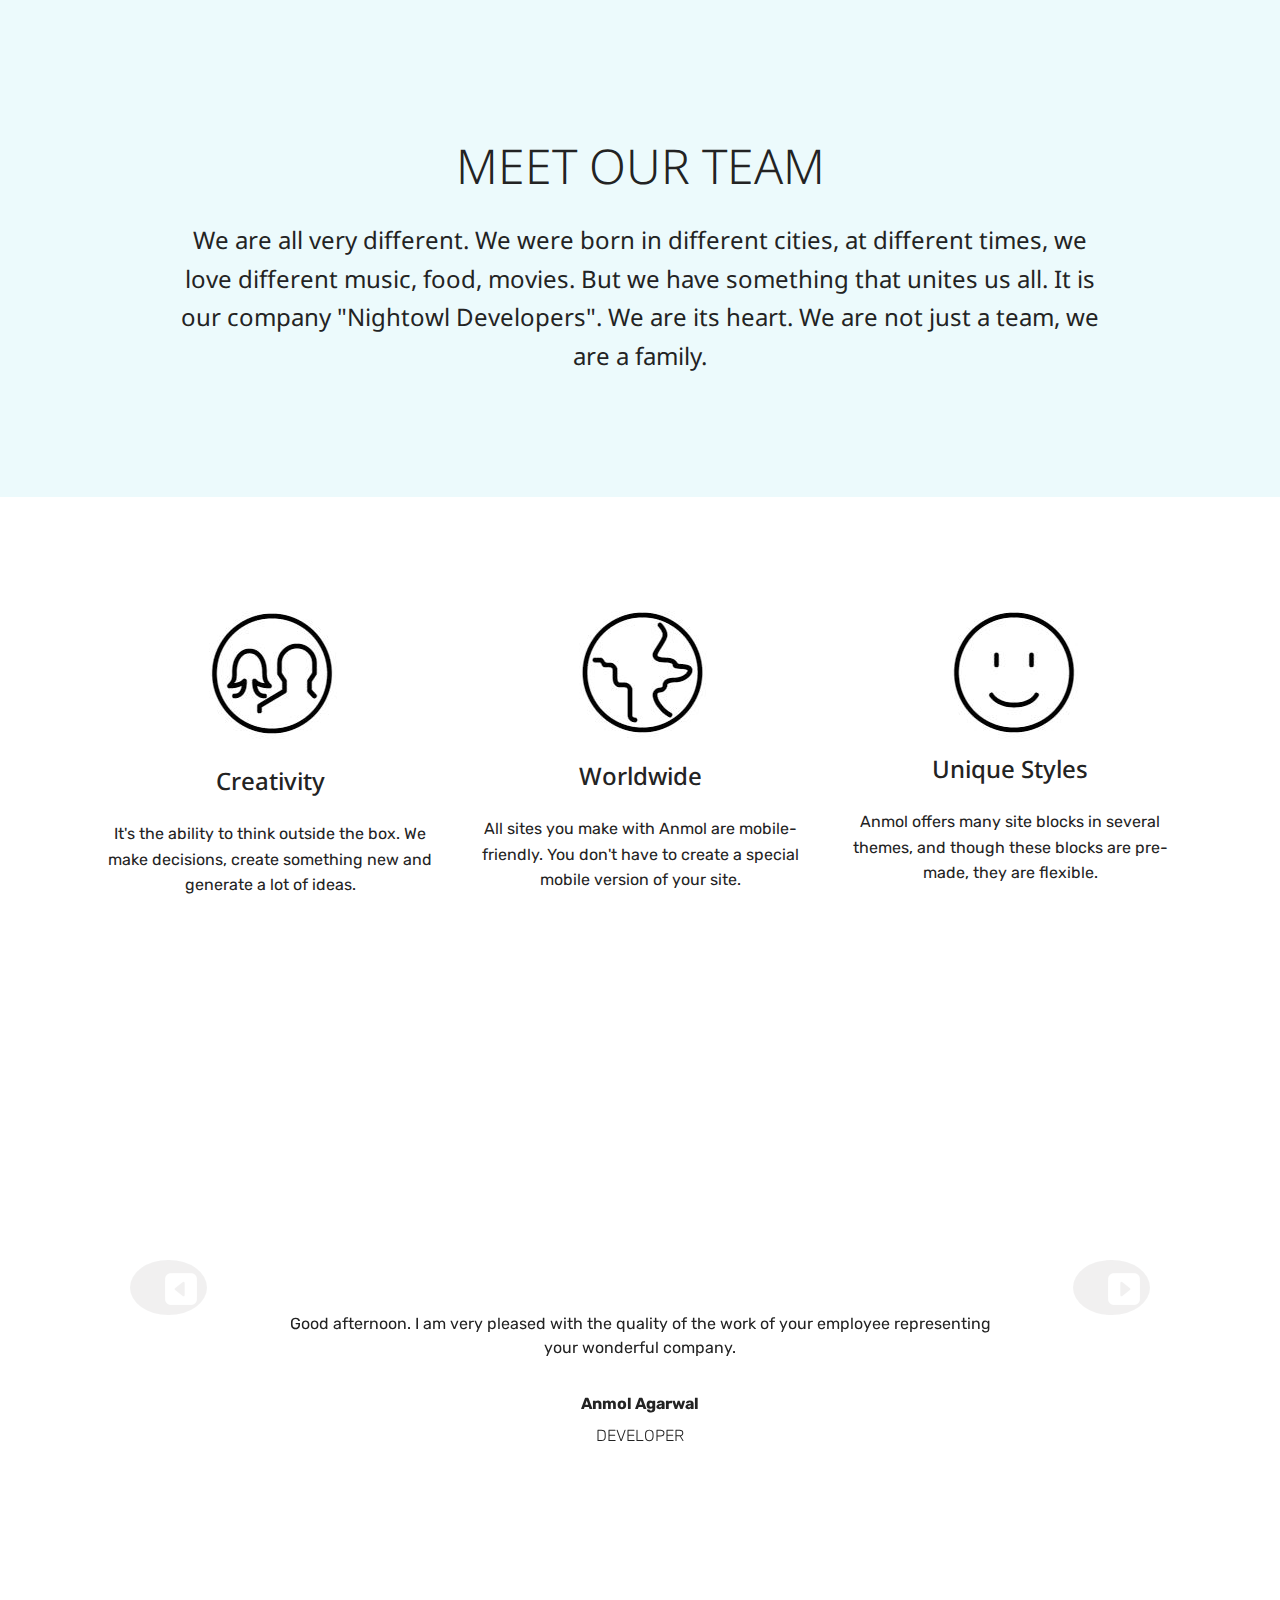
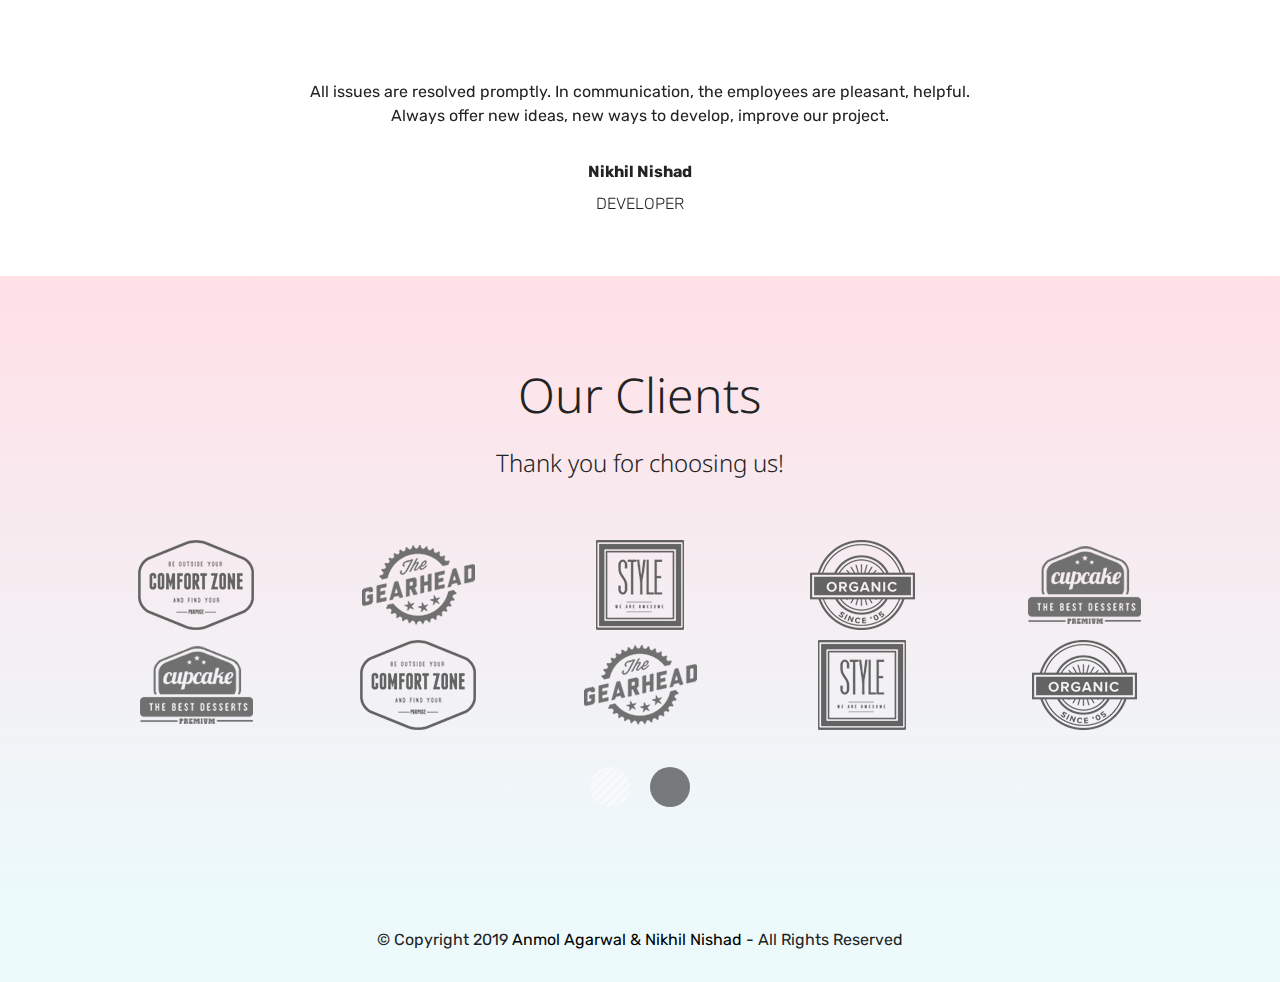
==== commit c7a2a1d8: "Update Team.html" ====
--- a/Team.html
+++ b/Team.html
@@ -38,10 +38,9 @@
                 
                 <h3 class="mbr-section-subtitle align-center mbr-light pb-3 mbr-fonts-style display-2">MEET OUR TEAM</h3>
                 <p class="mbr-text align-center pb-3 mbr-fonts-style display-5">
-                    We are all very different. We were born in different cities, at different times, we love different music, food, movies. But we have something that unites us all. It is our Field. We are its heart. We are not just a team, we are a family.
+                    We are all very different. We were born in different cities, at different times, we love different music, food, movies. But we have something that unites us all. It is our company "Nightowl Developers". We are its heart. We are not just a team, we are a family.
                 </p>
-                <div class="mbr-section-btn align-center"><a class="btn btn-md btn-black-outline display-4" href="#/index.html#form1-4">
-                        CONTACT US</a></div>
+               
             </div>
         </div>
     </div>
@@ -335,59 +334,6 @@
     </div>
 </section>
 
-<section class="mbr-section form1 cid-qyvf9K0GGo" id="form1-4" data-rv-view="791">
-
-    
-
-    
-    <div class="container">
-        <div class="row justify-content-center">
-            <div class="title col-12 col-lg-8">
-                <h2 class="mbr-section-title align-center pb-3 mbr-fonts-style display-2">
-                    CONTACT US</h2>
-                
-            </div>
-        </div>
-    </div>
-    <div class="container">
-        <div class="row justify-content-center">
-            <div class="media-container-column col-lg-8" data-form-type="formoid">
-                    <div data-form-alert="" hidden="">
-                        Thanks for filling out the form!
-                    </div>
-            
-                    <form class="mbr-form" action="#" method="post" data-form-title="Contact Us Form"><input type="hidden" data-form-email="true" value="#">
-                        <div class="row row-sm-offset">
-                            <div class="col-md-4 multi-horizontal" data-for="name">
-                                <div class="form-group">
-                                    <label class="form-control-label mbr-fonts-style display-7" for="name-form1-4">Name</label>
-                                    <input type="text" class="form-control" name="name" data-form-field="Name" required="" id="name-form1-4">
-                                </div>
-                            </div>
-                            <div class="col-md-4 multi-horizontal" data-for="email">
-                                <div class="form-group">
-                                    <label class="form-control-label mbr-fonts-style display-7" for="email-form1-4">Email</label>
-                                    <input type="email" class="form-control" name="email" data-form-field="Email" required="" id="email-form1-4">
-                                </div>
-                            </div>
-                            <div class="col-md-4 multi-horizontal" data-for="phone">
-                                <div class="form-group">
-                                    <label class="form-control-label mbr-fonts-style display-7" for="phone-form1-4">Phone</label>
-                                    <input type="tel" class="form-control" name="phone" data-form-field="Phone" id="phone-form1-4">
-                                </div>
-                            </div>
-                        </div>
-                        <div class="form-group" data-for="message">
-                            <label class="form-control-label mbr-fonts-style display-7" for="message-form1-4">Message</label>
-                            <textarea type="text" class="form-control" name="message" rows="7" data-form-field="Message" id="message-form1-4"></textarea>
-                        </div>
-            
-                        <span class="input-group-btn"><button href="" type="submit" class="btn btn-form btn-black-outline display-4">SEND FORM</button></span>
-                    </form>
-            </div>
-        </div>
-    </div>
-</section>
 
 <section once="" class="cid-qyvfbdUvMJ" id="footer6-5" data-rv-view="794">
 
@@ -405,32 +351,6 @@
         </div>
     </div>
 </section>
-
-
-
-
-
-
-<!--
-<section class="cid-qvRdtqHb4A" id="video3-m6" data-rv-view="9557">
-    <figure class="mbr-figure align-center container">
-        <div class="video-block align-center" style="width: 80%;">
-            <div><iframe class="mbr-embedded-video" src="https://fineanmol.github.io/AboutDeveloper/Team/hGaQaBeUfGw.html" width="1280" height="720" frameborder="0" allowfullscreen="" style="height: 499.5px;"></iframe></div>
-        </div>
-    </figure>
-</section>
--->
-
-<!--<section class="mbr-section content4 cid-qxWA1sL9mH" id="content4-oq" data-rv-view="9508">
-    <div class="container">
-        <div class="media-container-row">
-            <div class="title col-12 col-md-8">
-                <h2 class="align-center pb-3 mbr-fonts-style display-7"><br>© Copyright 2019 <a href="https://fineanmol.github.io/" class="text-black">Anmol Agarwal & Nikhil Nishad</a> - All Rights Reserved </h2>
-            </div>
-        </div>
-    </div>
-</section>-->
-
   <script src="https://fineanmol.github.io/AboutDeveloper/Team/jquery.min.js.download"></script>
   <script src="https://fineanmol.github.io/AboutDeveloper/Team/popper.min.js.download"></script>
   <script src="https://fineanmol.github.io/AboutDeveloper/Team/tether.min.js.download"></script>
